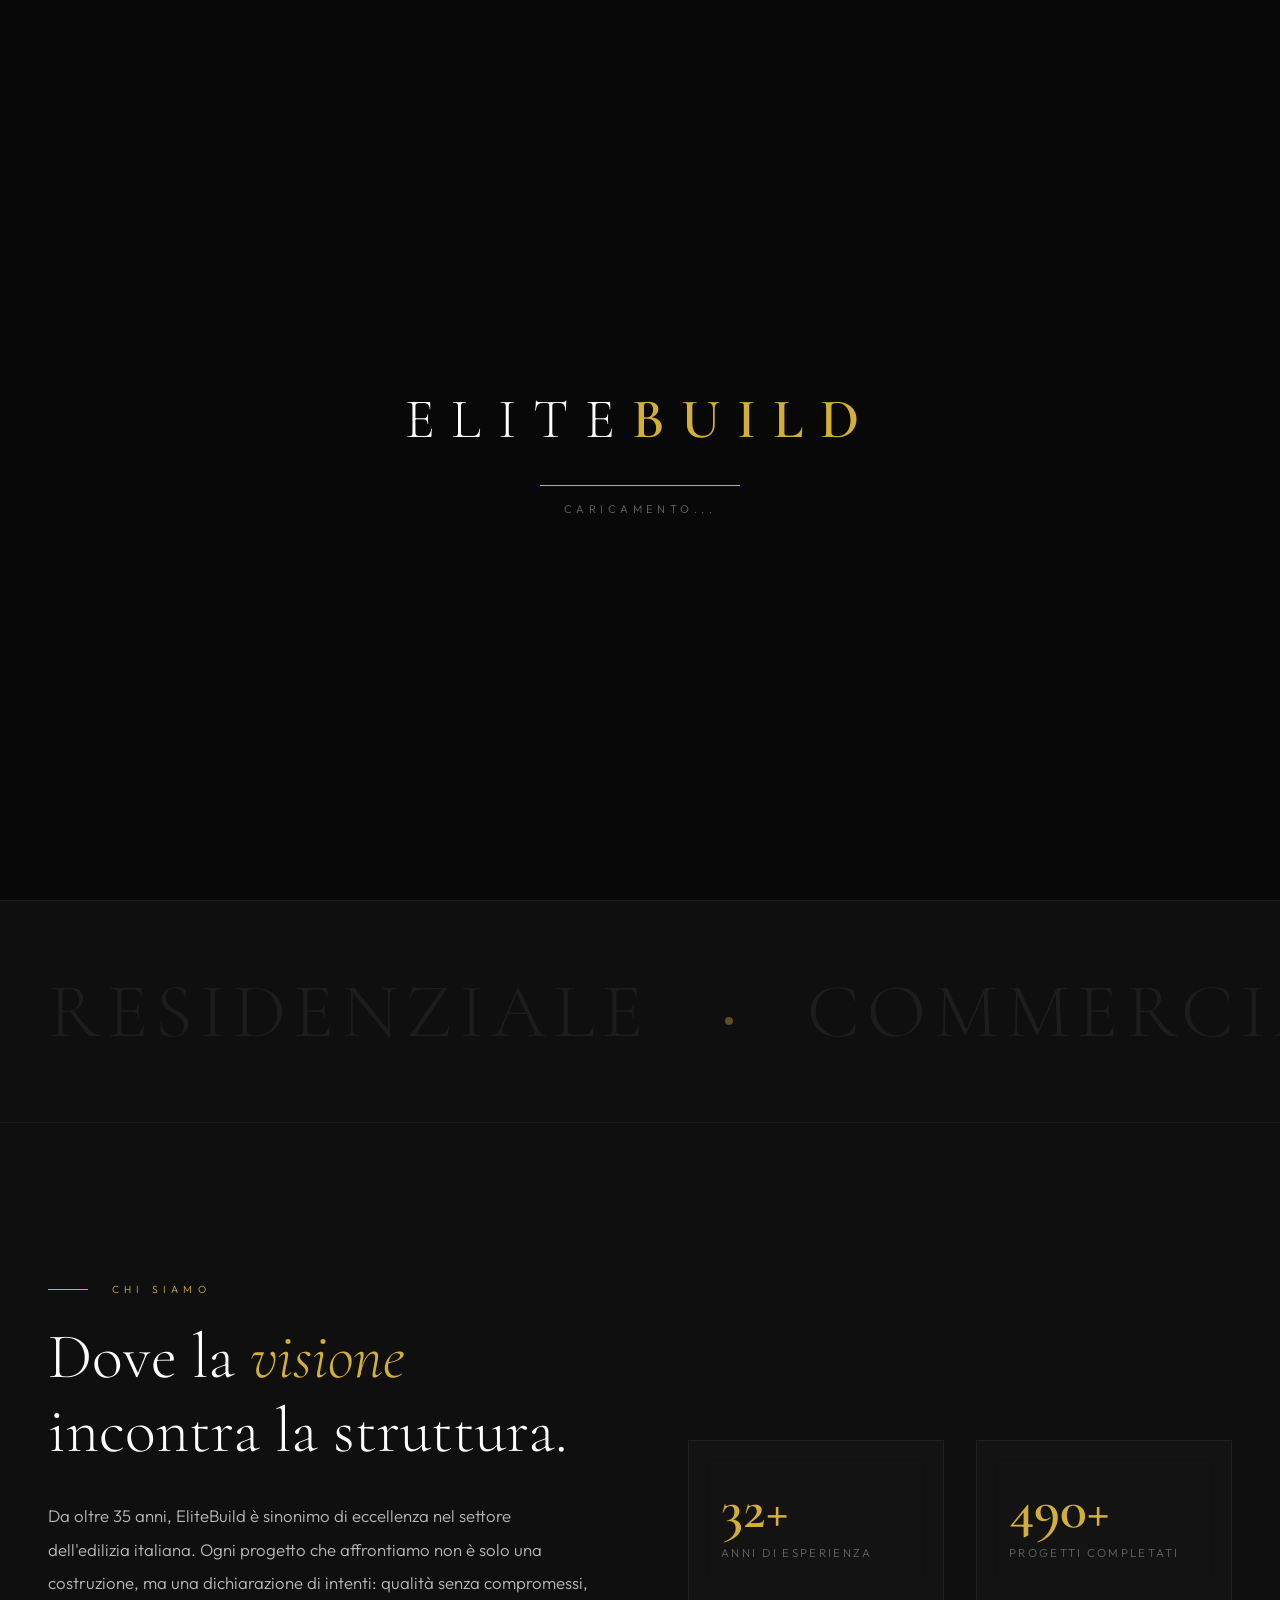
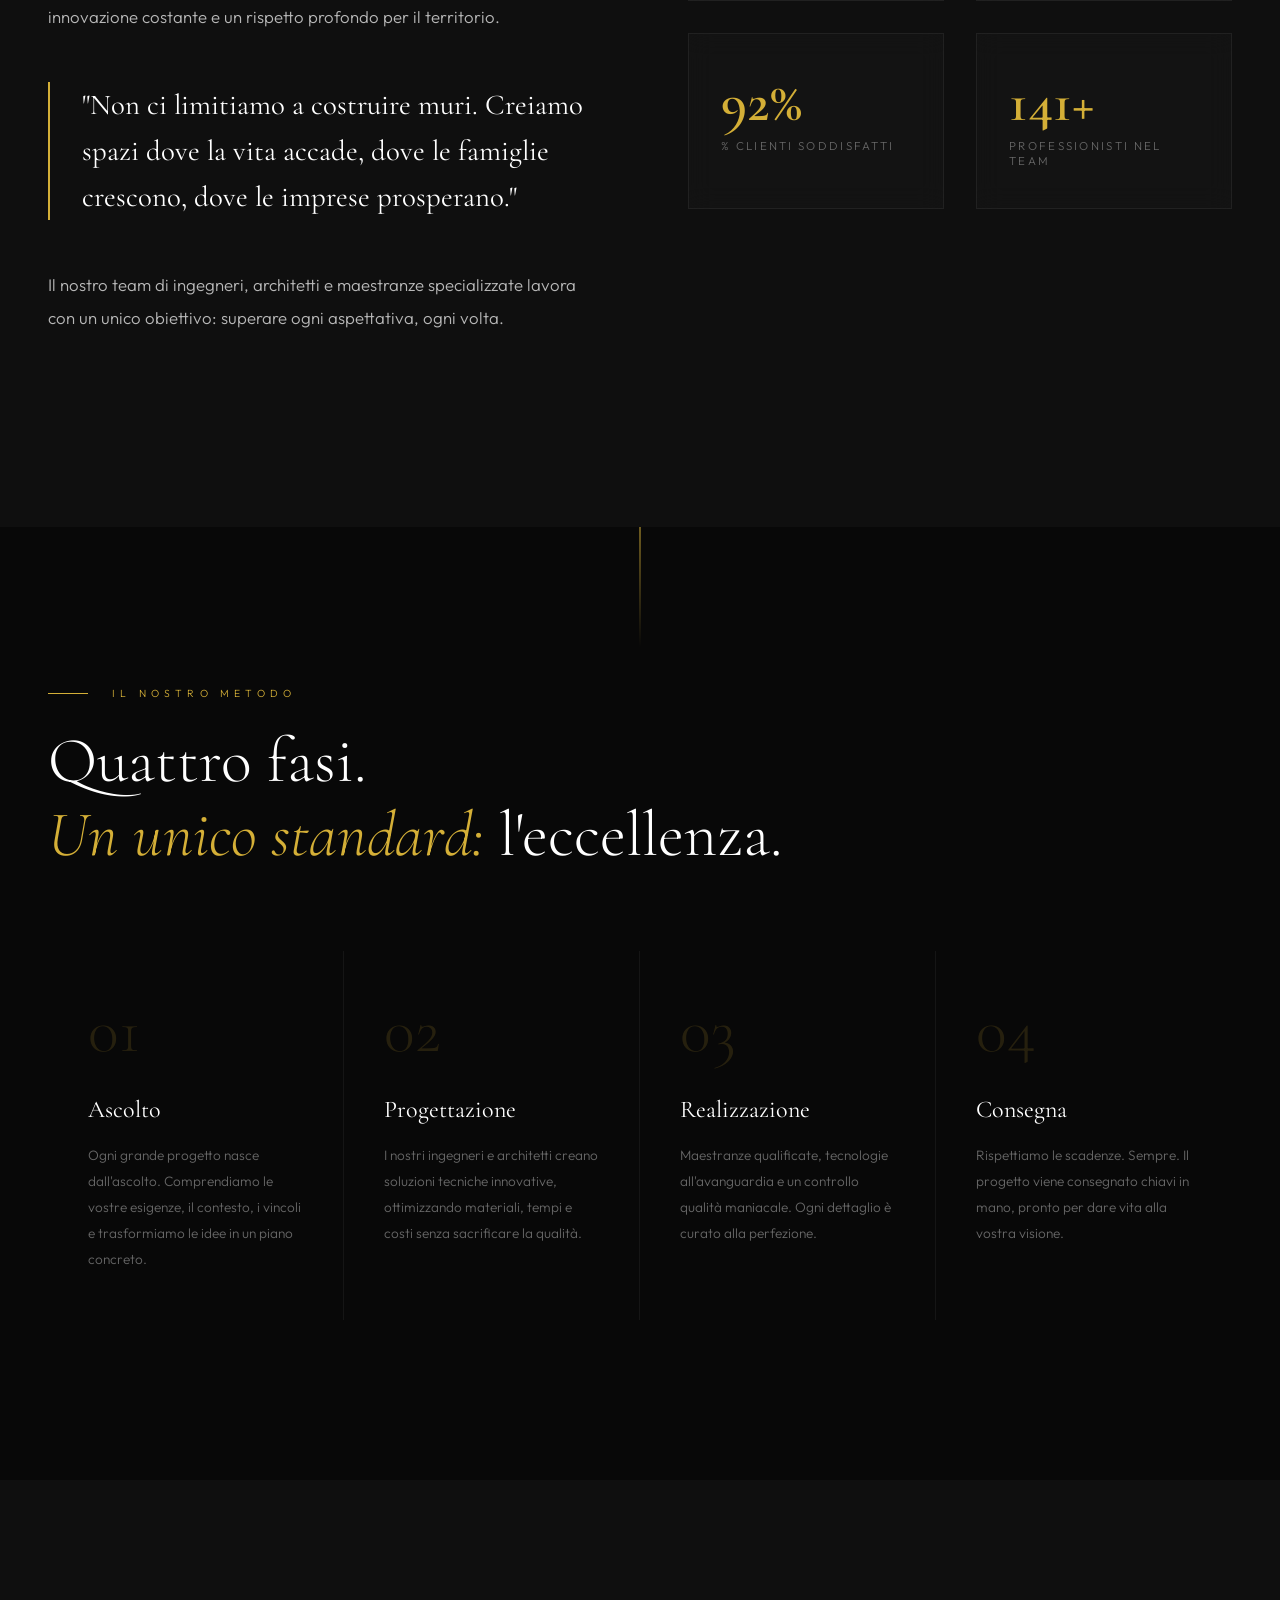
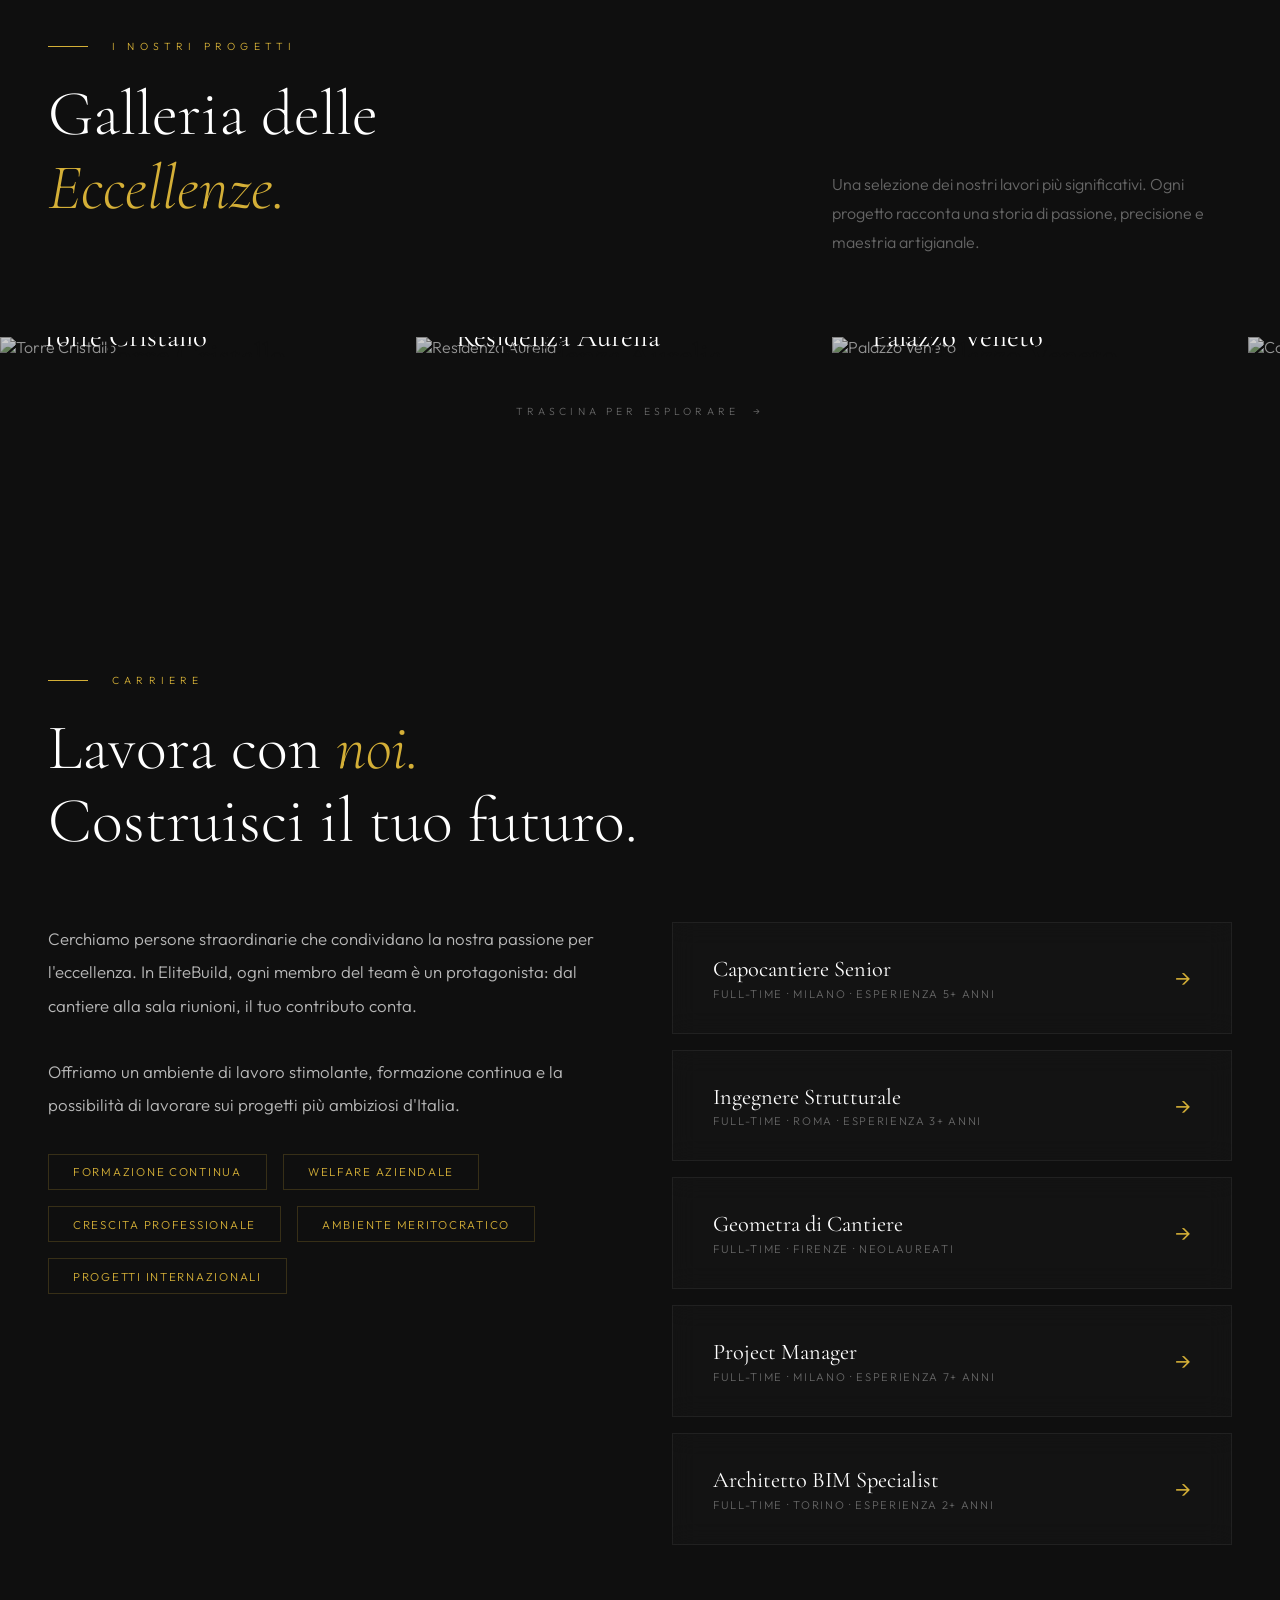
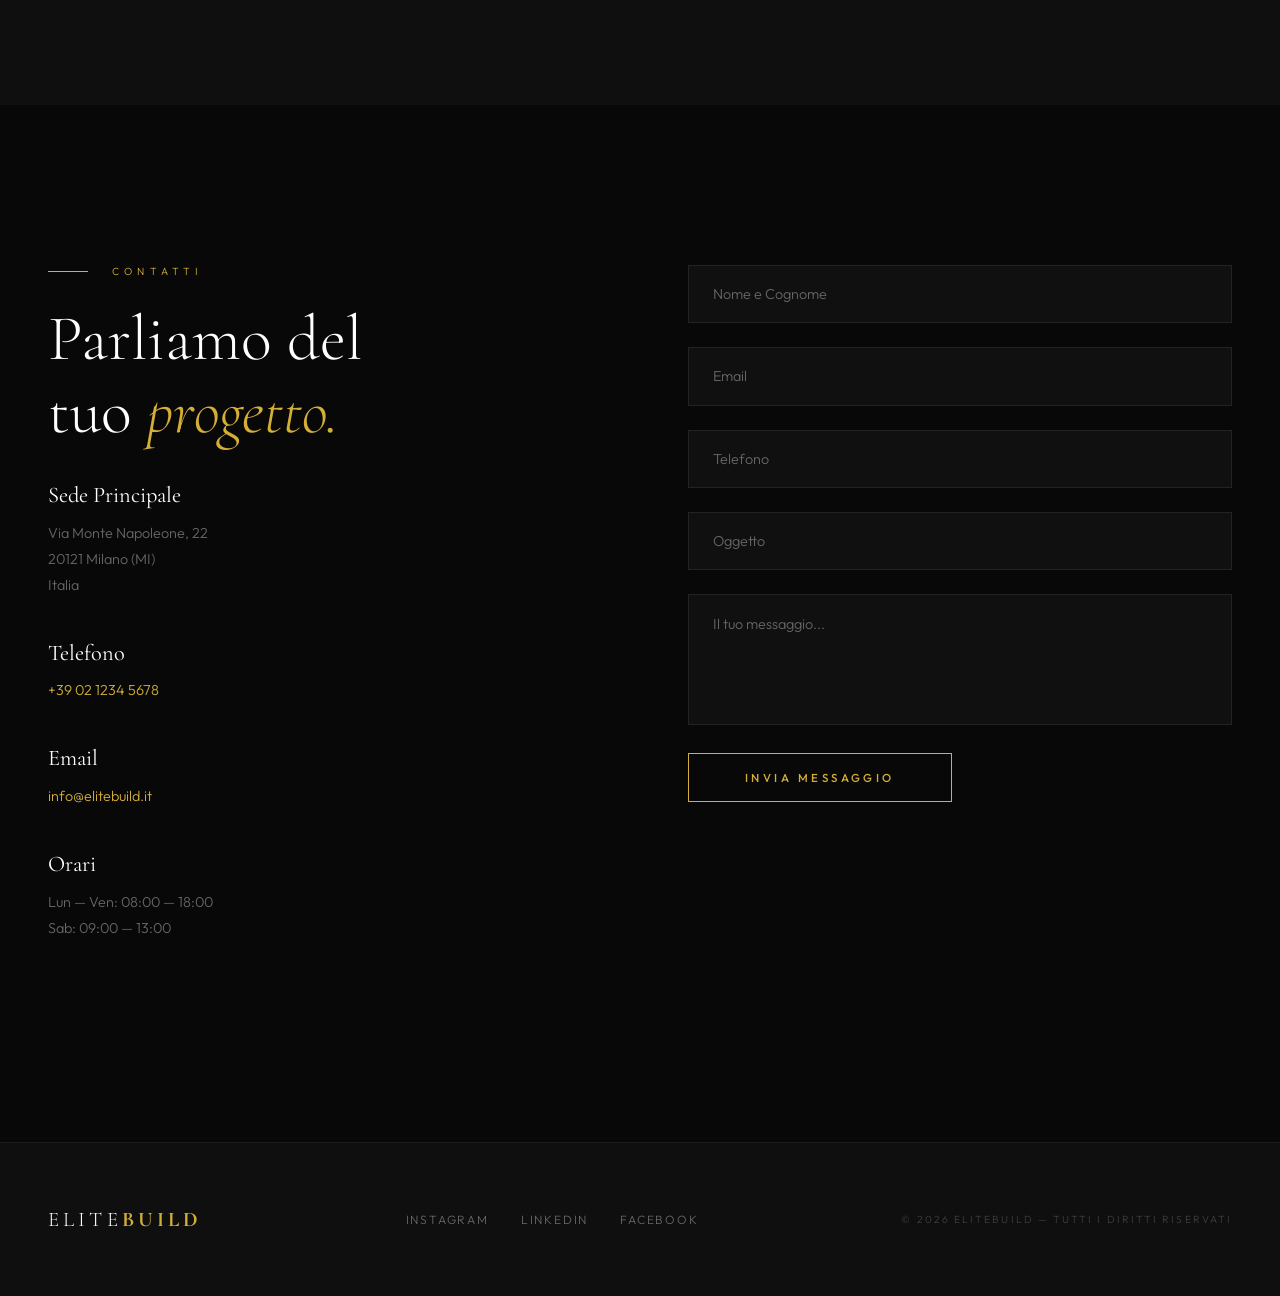
==== index.html @ 86dd82e4 "Initial commit: add index.html Co-Authored-By: Claude Opus 4.6 (1M context) <noreply@anthropic.com>" ====
<!DOCTYPE html>
<html lang="it">
<head>
    <meta charset="UTF-8">
    <meta name="viewport" content="width=device-width, initial-scale=1.0">
    <title>EliteBuild | Costruzioni d'Elite</title>
    <link href="https://fonts.googleapis.com/css2?family=Cormorant+Garamond:ital,wght@0,300;0,400;0,500;0,600;0,700;1,300;1,400;1,600&family=Outfit:wght@200;300;400;500;600;700&display=swap" rel="stylesheet">
    <style>
        *, *::before, *::after { margin: 0; padding: 0; box-sizing: border-box; }

        :root {
            --charcoal: #0F0F0F;
            --charcoal-deep: #080808;
            --gold: #D4AF37;
            --gold-light: #E8CC6E;
            --gold-dark: #A68A2A;
            --slate: #1E2323;
            --cream: #F5F0E8;
            --text: #B8B8B8;
            --text-dim: #666;
        }

        html {
            scroll-behavior: smooth;
            scrollbar-width: thin;
            scrollbar-color: var(--gold-dark) var(--charcoal-deep);
        }
        ::-webkit-scrollbar { width: 6px; }
        ::-webkit-scrollbar-track { background: var(--charcoal-deep); }
        ::-webkit-scrollbar-thumb {
            background: linear-gradient(to bottom, var(--gold-dark), var(--gold));
            border-radius: 3px;
        }
        ::-webkit-scrollbar-thumb:hover { background: var(--gold-light); }

        body {
            background: var(--charcoal);
            color: var(--text);
            font-family: 'Outfit', sans-serif;
            font-weight: 300;
            overflow-x: hidden;
            cursor: none;
        }

        /* ═══════════ CUSTOM CURSOR ═══════════ */
        .cursor-dot {
            width: 8px; height: 8px;
            background: var(--gold);
            border-radius: 50%;
            position: fixed;
            top: 0; left: 0;
            pointer-events: none;
            z-index: 99999;
            transition: transform 0.1s ease;
            mix-blend-mode: difference;
        }
        .cursor-ring {
            width: 40px; height: 40px;
            border: 1px solid var(--gold);
            border-radius: 50%;
            position: fixed;
            top: 0; left: 0;
            pointer-events: none;
            z-index: 99998;
            transition: width 0.3s, height 0.3s, border-color 0.3s, transform 0.15s ease;
            transform: translate(-50%, -50%);
        }
        .cursor-ring.hovering {
            width: 60px; height: 60px;
            border-color: var(--gold-light);
            background: rgba(212, 175, 55, 0.08);
        }

        /* ═══════════ GRAIN OVERLAY ═══════════ */
        .grain {
            position: fixed; inset: 0;
            z-index: 9998;
            pointer-events: none;
            opacity: 0.035;
            background-image: url("data:image/svg+xml,%3Csvg viewBox='0 0 256 256' xmlns='http://www.w3.org/2000/svg'%3E%3Cfilter id='noise'%3E%3CfeTurbulence type='fractalNoise' baseFrequency='0.9' numOctaves='4' stitchTiles='stitch'/%3E%3C/filter%3E%3Crect width='100%25' height='100%25' filter='url(%23noise)'/%3E%3C/svg%3E");
            background-repeat: repeat;
            background-size: 256px 256px;
        }

        /* ═══════════ LOADING SCREEN ═══════════ */
        .loader {
            position: fixed; inset: 0;
            background: var(--charcoal-deep);
            z-index: 99999;
            display: flex; align-items: center; justify-content: center;
            flex-direction: column;
            transition: opacity 0.8s ease, visibility 0.8s ease;
        }
        .loader.hidden {
            opacity: 0;
            visibility: hidden;
        }
        .loader-logo {
            font-family: 'Cormorant Garamond', serif;
            font-size: clamp(2rem, 5vw, 3.5rem);
            font-weight: 300;
            letter-spacing: 0.3em;
            text-transform: uppercase;
            color: white;
            opacity: 0;
            transform: translateY(20px);
            animation: loaderReveal 1s ease forwards 0.3s;
        }
        .loader-logo span { color: var(--gold); font-weight: 600; }
        .loader-bar {
            width: 200px; height: 1px;
            background: rgba(255,255,255,0.1);
            margin-top: 2rem;
            position: relative;
            overflow: hidden;
            opacity: 0;
            animation: loaderReveal 0.6s ease forwards 0.6s;
        }
        .loader-bar::after {
            content: '';
            position: absolute;
            left: 0; top: 0; height: 100%;
            width: 0;
            background: var(--gold);
            animation: loaderFill 2s ease forwards 0.8s;
        }
        .loader-counter {
            font-size: 0.7rem;
            letter-spacing: 0.4em;
            text-transform: uppercase;
            color: var(--text-dim);
            margin-top: 1rem;
            opacity: 0;
            animation: loaderReveal 0.6s ease forwards 0.8s;
        }

        @keyframes loaderReveal {
            to { opacity: 1; transform: translateY(0); }
        }
        @keyframes loaderFill {
            to { width: 100%; }
        }

        /* ═══════════ NAVIGATION ═══════════ */
        .nav {
            position: fixed; top: 0; left: 0; right: 0;
            z-index: 9000;
            padding: 1.5rem 3rem;
            display: flex; align-items: center; justify-content: space-between;
            transition: background 0.5s ease, padding 0.5s ease;
        }
        .nav.scrolled {
            background: rgba(15, 15, 15, 0.9);
            backdrop-filter: blur(20px);
            padding: 1rem 3rem;
            border-bottom: 1px solid rgba(212, 175, 55, 0.1);
        }
        .nav-logo {
            font-family: 'Cormorant Garamond', serif;
            font-size: 1.6rem;
            font-weight: 300;
            letter-spacing: 0.2em;
            text-transform: uppercase;
            color: white;
            text-decoration: none;
        }
        .nav-logo b { color: var(--gold); font-weight: 600; }
        .nav-links {
            display: flex; gap: 3rem;
            list-style: none;
        }
        .nav-links a {
            color: rgba(255,255,255,0.7);
            text-decoration: none;
            font-size: 0.72rem;
            letter-spacing: 0.25em;
            text-transform: uppercase;
            font-weight: 400;
            position: relative;
            transition: color 0.3s;
        }
        .nav-links a::after {
            content: '';
            position: absolute;
            bottom: -4px; left: 0;
            width: 0; height: 1px;
            background: var(--gold);
            transition: width 0.4s ease;
        }
        .nav-links a:hover { color: var(--gold); }
        .nav-links a:hover::after { width: 100%; }

        /* Hamburger */
        .hamburger {
            display: none;
            flex-direction: column;
            gap: 6px;
            background: none; border: none;
            cursor: none;
            z-index: 9999;
            padding: 8px;
        }
        .hamburger span {
            width: 28px; height: 1px;
            background: white;
            transition: all 0.4s ease;
            display: block;
        }
        .hamburger.active span:nth-child(1) {
            transform: rotate(45deg) translate(5px, 5px);
        }
        .hamburger.active span:nth-child(2) { opacity: 0; }
        .hamburger.active span:nth-child(3) {
            transform: rotate(-45deg) translate(5px, -5px);
        }

        /* Mobile menu */
        .mobile-menu {
            position: fixed; inset: 0;
            background: rgba(8, 8, 8, 0.97);
            backdrop-filter: blur(30px);
            z-index: 9500;
            display: flex; align-items: center; justify-content: center;
            flex-direction: column; gap: 2.5rem;
            opacity: 0; visibility: hidden;
            transition: all 0.5s ease;
        }
        .mobile-menu.active { opacity: 1; visibility: visible; }
        .mobile-menu a {
            font-family: 'Cormorant Garamond', serif;
            font-size: 2.5rem;
            color: white;
            text-decoration: none;
            font-weight: 300;
            letter-spacing: 0.1em;
            transition: color 0.3s;
        }
        .mobile-menu a:hover { color: var(--gold); }

        /* ═══════════ HERO ═══════════ */
        .hero {
            position: relative;
            height: 100vh; width: 100%;
            overflow: hidden;
            display: flex; align-items: center; justify-content: center;
        }
        .hero-video {
            position: absolute; inset: 0;
            width: 100%; height: 100%;
            object-fit: cover;
            filter: brightness(0.35) saturate(0.7);
        }
        .hero-overlay {
            position: absolute; inset: 0;
            background: linear-gradient(
                180deg,
                rgba(8,8,8,0.4) 0%,
                rgba(8,8,8,0.1) 40%,
                rgba(8,8,8,0.6) 80%,
                rgba(8,8,8,1) 100%
            );
        }
        .hero-content {
            position: relative; z-index: 10;
            text-align: center;
            max-width: 1100px;
            padding: 0 2rem;
        }
        .hero-tag {
            font-size: 0.7rem;
            letter-spacing: 0.6em;
            text-transform: uppercase;
            color: var(--gold);
            margin-bottom: 2rem;
            opacity: 0;
            transform: translateY(30px);
        }
        .hero-title {
            font-family: 'Cormorant Garamond', serif;
            font-size: clamp(3rem, 9vw, 8rem);
            font-weight: 300;
            line-height: 1;
            color: white;
            margin-bottom: 1.5rem;
        }
        .hero-title .word {
            display: inline-block;
            opacity: 0;
            transform: translateY(80px) rotateX(40deg);
        }
        .hero-title em {
            font-style: italic;
            font-weight: 600;
        }
        .hero-line {
            width: 0;
            height: 1px;
            background: linear-gradient(90deg, transparent, var(--gold), transparent);
            margin: 2rem auto;
        }
        .hero-sub {
            font-size: clamp(0.95rem, 1.5vw, 1.15rem);
            max-width: 600px;
            margin: 0 auto 3rem;
            line-height: 1.8;
            font-weight: 300;
            opacity: 0;
            transform: translateY(20px);
            color: rgba(255,255,255,0.7);
        }
        .hero-cta {
            display: inline-block;
            padding: 1rem 3.5rem;
            border: 1px solid var(--gold);
            color: var(--gold);
            text-decoration: none;
            font-size: 0.72rem;
            letter-spacing: 0.3em;
            text-transform: uppercase;
            font-weight: 500;
            transition: all 0.5s ease;
            opacity: 0;
            transform: translateY(20px);
            position: relative;
            overflow: hidden;
        }
        .hero-cta::before {
            content: '';
            position: absolute; inset: 0;
            background: var(--gold);
            transform: scaleX(0);
            transform-origin: right;
            transition: transform 0.5s ease;
            z-index: -1;
        }
        .hero-cta:hover { color: var(--charcoal); }
        .hero-cta:hover::before {
            transform: scaleX(1);
            transform-origin: left;
        }
        .hero-scroll {
            position: absolute;
            bottom: 3rem; left: 50%;
            transform: translateX(-50%);
            display: flex; flex-direction: column;
            align-items: center; gap: 0.8rem;
            opacity: 0;
            animation: fadeInUp 1s ease forwards 3.5s;
        }
        .hero-scroll span {
            font-size: 0.6rem;
            letter-spacing: 0.4em;
            text-transform: uppercase;
            color: var(--text-dim);
        }
        .hero-scroll-line {
            width: 1px; height: 50px;
            background: linear-gradient(to bottom, var(--gold), transparent);
            animation: scrollPulse 2s ease infinite;
        }
        @keyframes scrollPulse {
            0%, 100% { opacity: 0.3; transform: scaleY(0.5); }
            50% { opacity: 1; transform: scaleY(1); }
        }
        @keyframes fadeInUp {
            to { opacity: 1; transform: translateX(-50%) translateY(0); }
        }

        /* ═══════════ SECTION COMMONS ═══════════ */
        .section-tag {
            font-size: 0.65rem;
            letter-spacing: 0.5em;
            text-transform: uppercase;
            color: var(--gold);
            margin-bottom: 1.5rem;
            display: flex; align-items: center; gap: 1.5rem;
        }
        .section-tag::before {
            content: '';
            width: 40px; height: 1px;
            background: var(--gold);
        }
        .section-title {
            font-family: 'Cormorant Garamond', serif;
            font-size: clamp(2.5rem, 5vw, 4.5rem);
            font-weight: 300;
            color: white;
            line-height: 1.15;
            margin-bottom: 2rem;
        }
        .section-title em {
            font-style: italic;
            color: var(--gold);
        }

        .reveal { opacity: 0; transform: translateY(50px); transition: all 1s cubic-bezier(0.25, 0.46, 0.45, 0.94); }
        .reveal.visible { opacity: 1; transform: translateY(0); }
        .reveal-left { opacity: 0; transform: translateX(-60px); transition: all 1s cubic-bezier(0.25, 0.46, 0.45, 0.94); }
        .reveal-left.visible { opacity: 1; transform: translateX(0); }
        .reveal-right { opacity: 0; transform: translateX(60px); transition: all 1s cubic-bezier(0.25, 0.46, 0.45, 0.94); }
        .reveal-right.visible { opacity: 1; transform: translateX(0); }
        .reveal-scale { opacity: 0; transform: scale(0.9); transition: all 1s cubic-bezier(0.25, 0.46, 0.45, 0.94); }
        .reveal-scale.visible { opacity: 1; transform: scale(1); }

        /* ═══════════ CHI SIAMO ═══════════ */
        .chi-siamo {
            padding: 10rem 3rem;
            position: relative;
        }
        .chi-siamo-grid {
            max-width: 1400px;
            margin: 0 auto;
            display: grid;
            grid-template-columns: 1fr 1fr;
            gap: 6rem;
            align-items: center;
        }
        .chi-siamo-text p {
            font-size: 1.05rem;
            line-height: 2;
            margin-bottom: 2rem;
            color: var(--text);
        }
        .chi-siamo-text .highlight-text {
            font-family: 'Cormorant Garamond', serif;
            font-size: 1.8rem;
            color: white;
            font-weight: 400;
            line-height: 1.6;
            border-left: 2px solid var(--gold);
            padding-left: 2rem;
            margin: 3rem 0;
        }
        .stats-grid {
            display: grid;
            grid-template-columns: 1fr 1fr;
            gap: 2rem;
        }
        .stat-card {
            background: rgba(255, 255, 255, 0.02);
            backdrop-filter: blur(12px);
            border: 1px solid rgba(255, 255, 255, 0.06);
            padding: 2.5rem 2rem;
            transition: all 0.6s ease;
            position: relative;
            overflow: hidden;
        }
        .stat-card::before {
            content: '';
            position: absolute;
            top: 0; left: 0;
            width: 100%; height: 2px;
            background: linear-gradient(90deg, var(--gold), transparent);
            transform: scaleX(0);
            transform-origin: left;
            transition: transform 0.6s ease;
        }
        .stat-card:hover::before { transform: scaleX(1); }
        .stat-card:hover {
            border-color: rgba(212, 175, 55, 0.2);
            background: rgba(255, 255, 255, 0.04);
            transform: translateY(-4px);
        }
        .stat-number {
            font-family: 'Cormorant Garamond', serif;
            font-size: 3.5rem;
            font-weight: 600;
            color: var(--gold);
            line-height: 1;
            margin-bottom: 0.5rem;
        }
        .stat-label {
            font-size: 0.72rem;
            letter-spacing: 0.2em;
            text-transform: uppercase;
            color: var(--text-dim);
        }

        /* ═══════════ MARQUEE ═══════════ */
        .marquee-section {
            padding: 4rem 0;
            overflow: hidden;
            border-top: 1px solid rgba(255,255,255,0.05);
            border-bottom: 1px solid rgba(255,255,255,0.05);
        }
        .marquee-track {
            display: flex;
            animation: marquee 30s linear infinite;
            width: max-content;
        }
        .marquee-item {
            font-family: 'Cormorant Garamond', serif;
            font-size: clamp(3rem, 6vw, 5rem);
            font-weight: 300;
            color: rgba(255,255,255,0.06);
            white-space: nowrap;
            padding: 0 3rem;
            text-transform: uppercase;
            letter-spacing: 0.1em;
        }
        .marquee-item .dot {
            display: inline-block;
            width: 8px; height: 8px;
            background: var(--gold);
            border-radius: 50%;
            margin: 0 3rem;
            vertical-align: middle;
            opacity: 0.4;
        }
        @keyframes marquee {
            0% { transform: translateX(0); }
            100% { transform: translateX(-50%); }
        }

        /* ═══════════ GALLERIA ═══════════ */
        .galleria {
            padding: 10rem 0 6rem;
            position: relative;
        }
        .galleria-header {
            max-width: 1400px;
            margin: 0 auto;
            padding: 0 3rem;
            margin-bottom: 5rem;
            display: flex;
            justify-content: space-between;
            align-items: flex-end;
        }
        .galleria-header p {
            max-width: 400px;
            line-height: 1.8;
            color: var(--text-dim);
        }
        .gallery-horizontal {
            display: flex;
            gap: 2rem;
            padding: 0 3rem;
            overflow-x: auto;
            scroll-snap-type: x mandatory;
            scrollbar-width: none;
            cursor: grab;
            -webkit-overflow-scrolling: touch;
        }
        .gallery-horizontal::-webkit-scrollbar { display: none; }
        .gallery-horizontal.dragging { cursor: grabbing; }
        .gallery-item {
            flex-shrink: 0;
            width: clamp(350px, 30vw, 500px);
            scroll-snap-align: start;
            position: relative;
            overflow: hidden;
            group: true;
        }
        .gallery-item-img {
            width: 100%;
            height: 550px;
            object-fit: cover;
            filter: grayscale(60%) brightness(0.8);
            transition: all 0.8s cubic-bezier(0.25, 0.46, 0.45, 0.94);
        }
        .gallery-item:hover .gallery-item-img {
            filter: grayscale(0%) brightness(1);
            transform: scale(1.05);
        }
        .gallery-item-overlay {
            position: absolute; inset: 0;
            background: linear-gradient(to top, rgba(8,8,8,0.9) 0%, transparent 50%);
            display: flex; flex-direction: column;
            justify-content: flex-end;
            padding: 2.5rem;
            transition: all 0.5s ease;
        }
        .gallery-item-category {
            font-size: 0.6rem;
            letter-spacing: 0.4em;
            text-transform: uppercase;
            color: var(--gold);
            margin-bottom: 0.8rem;
        }
        .gallery-item-title {
            font-family: 'Cormorant Garamond', serif;
            font-size: 1.8rem;
            color: white;
            font-weight: 400;
            margin-bottom: 0.5rem;
        }
        .gallery-item-location {
            font-size: 0.75rem;
            color: var(--text-dim);
            letter-spacing: 0.1em;
        }
        .gallery-item-reveal {
            position: absolute; inset: 0;
            background: var(--gold);
            transform: translateY(100%);
            transition: transform 0.6s cubic-bezier(0.76, 0, 0.24, 1);
            display: flex; align-items: center; justify-content: center;
        }
        .gallery-item:hover .gallery-item-reveal {
            transform: translateY(0);
        }
        .gallery-item-reveal-inner {
            text-align: center;
            color: var(--charcoal);
        }
        .gallery-item-reveal-inner h3 {
            font-family: 'Cormorant Garamond', serif;
            font-size: 2rem;
            font-weight: 600;
            margin-bottom: 0.5rem;
        }
        .gallery-item-reveal-inner p {
            font-size: 0.8rem;
            letter-spacing: 0.15em;
            text-transform: uppercase;
        }
        .gallery-drag-hint {
            text-align: center;
            margin-top: 3rem;
            font-size: 0.65rem;
            letter-spacing: 0.4em;
            text-transform: uppercase;
            color: var(--text-dim);
        }
        .gallery-drag-hint .arrow {
            display: inline-block;
            animation: slideArrow 1.5s ease infinite;
            margin-left: 0.5rem;
        }
        @keyframes slideArrow {
            0%, 100% { transform: translateX(0); opacity: 0.4; }
            50% { transform: translateX(8px); opacity: 1; }
        }

        /* ═══════════ PROCESS / METODO ═══════════ */
        .metodo {
            padding: 10rem 3rem;
            background: var(--charcoal-deep);
            position: relative;
        }
        .metodo::before {
            content: '';
            position: absolute;
            top: 0; left: 50%;
            transform: translateX(-50%);
            width: 1px; height: 120px;
            background: linear-gradient(to bottom, var(--gold), transparent);
        }
        .metodo-inner {
            max-width: 1400px;
            margin: 0 auto;
        }
        .metodo-steps {
            display: grid;
            grid-template-columns: repeat(4, 1fr);
            gap: 0;
            margin-top: 5rem;
            position: relative;
        }
        .metodo-step {
            padding: 3rem 2.5rem;
            border-right: 1px solid rgba(255,255,255,0.05);
            position: relative;
            transition: background 0.5s ease;
        }
        .metodo-step:last-child { border-right: none; }
        .metodo-step:hover { background: rgba(212, 175, 55, 0.03); }
        .metodo-step-num {
            font-family: 'Cormorant Garamond', serif;
            font-size: 4rem;
            font-weight: 300;
            color: rgba(212, 175, 55, 0.15);
            line-height: 1;
            margin-bottom: 2rem;
        }
        .metodo-step h3 {
            font-family: 'Cormorant Garamond', serif;
            font-size: 1.5rem;
            color: white;
            font-weight: 400;
            margin-bottom: 1.2rem;
        }
        .metodo-step p {
            font-size: 0.85rem;
            line-height: 1.9;
            color: var(--text-dim);
        }

        /* ═══════════ LAVORA CON NOI ═══════════ */
        .lavora {
            padding: 10rem 3rem;
            position: relative;
        }
        .lavora-inner {
            max-width: 1200px;
            margin: 0 auto;
        }
        .lavora-grid {
            display: grid;
            grid-template-columns: 1fr 1fr;
            gap: 4rem;
            margin-top: 4rem;
            align-items: start;
        }
        .lavora-text p {
            font-size: 1.05rem;
            line-height: 2;
            margin-bottom: 2rem;
            color: var(--text);
        }
        .lavora-perks {
            display: flex; flex-wrap: wrap; gap: 1rem;
            margin-top: 2rem;
        }
        .perk {
            padding: 0.6rem 1.5rem;
            border: 1px solid rgba(212, 175, 55, 0.2);
            font-size: 0.72rem;
            letter-spacing: 0.15em;
            text-transform: uppercase;
            color: var(--gold);
            transition: all 0.3s ease;
        }
        .perk:hover {
            background: rgba(212, 175, 55, 0.1);
        }
        .job-list { display: flex; flex-direction: column; gap: 1rem; }
        .job-card {
            background: rgba(255, 255, 255, 0.02);
            backdrop-filter: blur(12px);
            border: 1px solid rgba(255, 255, 255, 0.06);
            padding: 2rem 2.5rem;
            display: flex; justify-content: space-between; align-items: center;
            transition: all 0.5s ease;
            cursor: pointer;
            text-decoration: none;
            color: inherit;
        }
        .job-card:hover {
            border-color: rgba(212, 175, 55, 0.3);
            background: rgba(255, 255, 255, 0.04);
            transform: translateX(8px);
        }
        .job-title {
            font-family: 'Cormorant Garamond', serif;
            font-size: 1.4rem;
            color: white;
            font-weight: 400;
            margin-bottom: 0.3rem;
        }
        .job-meta {
            font-size: 0.7rem;
            letter-spacing: 0.15em;
            text-transform: uppercase;
            color: var(--text-dim);
        }
        .job-arrow {
            font-size: 1.5rem;
            color: var(--gold);
            transition: transform 0.3s ease;
        }
        .job-card:hover .job-arrow { transform: translateX(6px); }

        /* ═══════════ CONTATTI ═══════════ */
        .contatti {
            padding: 10rem 3rem;
            background: var(--charcoal-deep);
            position: relative;
        }
        .contatti-inner {
            max-width: 1200px;
            margin: 0 auto;
            display: grid;
            grid-template-columns: 1fr 1fr;
            gap: 6rem;
            align-items: start;
        }
        .contatti-info h3 {
            font-family: 'Cormorant Garamond', serif;
            font-size: 1.4rem;
            color: white;
            margin-bottom: 0.8rem;
            font-weight: 400;
        }
        .contatti-info p {
            color: var(--text-dim);
            font-size: 0.9rem;
            line-height: 1.8;
            margin-bottom: 2.5rem;
        }
        .contatti-info a {
            color: var(--gold);
            text-decoration: none;
            transition: opacity 0.3s;
        }
        .contatti-info a:hover { opacity: 0.7; }
        .contact-form { display: flex; flex-direction: column; gap: 1.5rem; }
        .form-group { position: relative; }
        .form-group input,
        .form-group textarea {
            width: 100%;
            padding: 1.2rem 1.5rem;
            background: rgba(255, 255, 255, 0.03);
            border: 1px solid rgba(255, 255, 255, 0.08);
            color: white;
            font-family: 'Outfit', sans-serif;
            font-size: 0.9rem;
            font-weight: 300;
            outline: none;
            transition: border-color 0.4s ease;
            resize: none;
        }
        .form-group input:focus,
        .form-group textarea:focus {
            border-color: var(--gold);
        }
        .form-group input::placeholder,
        .form-group textarea::placeholder {
            color: var(--text-dim);
            font-weight: 300;
        }
        .form-submit {
            align-self: flex-start;
            padding: 1rem 3.5rem;
            background: transparent;
            border: 1px solid var(--gold);
            color: var(--gold);
            font-family: 'Outfit', sans-serif;
            font-size: 0.72rem;
            letter-spacing: 0.3em;
            text-transform: uppercase;
            font-weight: 500;
            cursor: none;
            transition: all 0.5s ease;
            position: relative;
            overflow: hidden;
        }
        .form-submit::before {
            content: '';
            position: absolute; inset: 0;
            background: var(--gold);
            transform: scaleX(0);
            transform-origin: right;
            transition: transform 0.5s ease;
            z-index: -1;
        }
        .form-submit:hover { color: var(--charcoal); }
        .form-submit:hover::before {
            transform: scaleX(1);
            transform-origin: left;
        }

        /* ═══════════ FOOTER ═══════════ */
        .footer {
            padding: 4rem 3rem;
            border-top: 1px solid rgba(255,255,255,0.05);
        }
        .footer-inner {
            max-width: 1400px;
            margin: 0 auto;
            display: flex;
            justify-content: space-between;
            align-items: center;
        }
        .footer-logo {
            font-family: 'Cormorant Garamond', serif;
            font-size: 1.3rem;
            font-weight: 300;
            letter-spacing: 0.2em;
            text-transform: uppercase;
            color: white;
        }
        .footer-logo b { color: var(--gold); }
        .footer-links {
            display: flex; gap: 2rem;
        }
        .footer-links a {
            color: var(--text-dim);
            text-decoration: none;
            font-size: 0.75rem;
            letter-spacing: 0.15em;
            text-transform: uppercase;
            transition: color 0.3s;
        }
        .footer-links a:hover { color: var(--gold); }
        .footer-copy {
            font-size: 0.65rem;
            color: rgba(255,255,255,0.2);
            letter-spacing: 0.2em;
            text-transform: uppercase;
        }

        /* ═══════════ RESPONSIVE ═══════════ */
        @media (max-width: 1024px) {
            .metodo-steps { grid-template-columns: 1fr 1fr; }
            .metodo-step { border-bottom: 1px solid rgba(255,255,255,0.05); }
        }
        @media (max-width: 768px) {
            body { cursor: auto; }
            .cursor-dot, .cursor-ring { display: none; }

            .nav { padding: 1.2rem 1.5rem; }
            .nav-links { display: none; }
            .hamburger { display: flex; }

            .hero-content { padding: 0 1.2rem; }
            .hero-title { font-size: clamp(2.5rem, 12vw, 4rem); }

            .chi-siamo { padding: 6rem 1.5rem; }
            .chi-siamo-grid { grid-template-columns: 1fr; gap: 3rem; }
            .stats-grid { grid-template-columns: 1fr 1fr; gap: 1rem; }
            .stat-number { font-size: 2.5rem; }

            .galleria { padding: 6rem 0 3rem; }
            .galleria-header { flex-direction: column; gap: 1.5rem; padding: 0 1.5rem; align-items: flex-start; }
            .gallery-item { width: 85vw; }
            .gallery-item-img { height: 400px; }
            .gallery-item-reveal { display: none; }

            .metodo { padding: 6rem 1.5rem; }
            .metodo-steps { grid-template-columns: 1fr; }
            .metodo-step { border-right: none; }

            .lavora { padding: 6rem 1.5rem; }
            .lavora-grid { grid-template-columns: 1fr; gap: 2rem; }

            .contatti { padding: 6rem 1.5rem; }
            .contatti-inner { grid-template-columns: 1fr; gap: 3rem; }

            .footer-inner { flex-direction: column; gap: 1.5rem; text-align: center; }
        }
        @media (max-width: 480px) {
            .stats-grid { grid-template-columns: 1fr; }
        }
    </style>
</head>
<body>

<!-- GRAIN OVERLAY -->
<div class="grain"></div>

<!-- CUSTOM CURSOR -->
<div class="cursor-dot"></div>
<div class="cursor-ring"></div>

<!-- LOADING SCREEN -->
<div class="loader" id="loader">
    <div class="loader-logo">Elite<span>Build</span></div>
    <div class="loader-bar"></div>
    <div class="loader-counter" id="loaderCounter">Caricamento...</div>
</div>

<!-- NAVIGATION -->
<nav class="nav" id="nav">
    <a href="#home" class="nav-logo">Elite<b>Build</b></a>
    <ul class="nav-links">
        <li><a href="#home">Home</a></li>
        <li><a href="#chi-siamo">Chi Siamo</a></li>
        <li><a href="#galleria">Galleria</a></li>
        <li><a href="#lavora">Lavora con Noi</a></li>
        <li><a href="#contatti">Contatti</a></li>
    </ul>
    <button class="hamburger" id="hamburger" aria-label="Menu">
        <span></span><span></span><span></span>
    </button>
</nav>

<!-- MOBILE MENU -->
<div class="mobile-menu" id="mobileMenu">
    <a href="#home">Home</a>
    <a href="#chi-siamo">Chi Siamo</a>
    <a href="#galleria">Galleria</a>
    <a href="#lavora">Lavora con Noi</a>
    <a href="#contatti">Contatti</a>
</div>

<!-- ═══════════ HERO ═══════════ -->
<section class="hero" id="home">
    <video class="hero-video" autoplay muted loop playsinline poster="https://images.unsplash.com/photo-1541888946425-d81bb19240f5?auto=format&fit=crop&w=1920&q=80">
        <source src="https://videos.pexels.com/video-files/4491628/4491628-uhd_2560_1440_25fps.mp4" type="video/mp4">
    </video>
    <div class="hero-overlay"></div>
    <div class="hero-content">
        <div class="hero-tag">Eccellenza nell'Edilizia dal 1987</div>
        <h1 class="hero-title">
            <span class="word">Costruiamo</span>
            <span class="word">il</span>
            <br>
            <span class="word"><em>Futuro.</em></span>
        </h1>
        <div class="hero-line"></div>
        <p class="hero-sub">
            Non costruiamo semplicemente edifici. Diamo forma a visioni,
            trasformiamo il cemento in opere d'arte e progettiamo strutture
            che sfidano il tempo.
        </p>
        <a href="#chi-siamo" class="hero-cta">Scopri chi siamo</a>
    </div>
    <div class="hero-scroll">
        <span>Scorri</span>
        <div class="hero-scroll-line"></div>
    </div>
</section>

<!-- ═══════════ MARQUEE ═══════════ -->
<div class="marquee-section">
    <div class="marquee-track">
        <div class="marquee-item">Residenziale <span class="dot"></span> Commerciale <span class="dot"></span> Restauro <span class="dot"></span> Infrastrutture <span class="dot"></span> Luxury <span class="dot"></span> Sostenibilità</div>
        <div class="marquee-item">Residenziale <span class="dot"></span> Commerciale <span class="dot"></span> Restauro <span class="dot"></span> Infrastrutture <span class="dot"></span> Luxury <span class="dot"></span> Sostenibilità</div>
    </div>
</div>

<!-- ═══════════ CHI SIAMO ═══════════ -->
<section class="chi-siamo" id="chi-siamo">
    <div class="chi-siamo-grid">
        <div class="chi-siamo-text">
            <div class="section-tag reveal">Chi Siamo</div>
            <h2 class="section-title reveal" style="transition-delay:0.1s">
                Dove la <em>visione</em><br>incontra la struttura.
            </h2>
            <p class="reveal" style="transition-delay:0.2s">
                Da oltre 35 anni, EliteBuild è sinonimo di eccellenza nel settore
                dell'edilizia italiana. Ogni progetto che affrontiamo non è solo una
                costruzione, ma una dichiarazione di intenti: qualità senza compromessi,
                innovazione costante e un rispetto profondo per il territorio.
            </p>
            <div class="highlight-text reveal" style="transition-delay:0.3s">
                "Non ci limitiamo a costruire muri. Creiamo spazi dove la vita
                accade, dove le famiglie crescono, dove le imprese prosperano."
            </div>
            <p class="reveal" style="transition-delay:0.4s">
                Il nostro team di ingegneri, architetti e maestranze specializzate
                lavora con un unico obiettivo: superare ogni aspettativa, ogni volta.
            </p>
        </div>
        <div class="stats-grid">
            <div class="stat-card reveal" style="transition-delay:0.15s">
                <div class="stat-number" data-target="35">0</div>
                <div class="stat-label">Anni di Esperienza</div>
            </div>
            <div class="stat-card reveal" style="transition-delay:0.25s">
                <div class="stat-number" data-target="520">0</div>
                <div class="stat-label">Progetti Completati</div>
            </div>
            <div class="stat-card reveal" style="transition-delay:0.35s">
                <div class="stat-number" data-target="98">0</div>
                <div class="stat-label">% Clienti Soddisfatti</div>
            </div>
            <div class="stat-card reveal" style="transition-delay:0.45s">
                <div class="stat-number" data-target="150">0</div>
                <div class="stat-label">Professionisti nel Team</div>
            </div>
        </div>
    </div>
</section>

<!-- ═══════════ METODO ═══════════ -->
<section class="metodo">
    <div class="metodo-inner">
        <div class="section-tag reveal">Il Nostro Metodo</div>
        <h2 class="section-title reveal" style="transition-delay:0.1s">
            Quattro fasi.<br><em>Un unico standard:</em> l'eccellenza.
        </h2>
        <div class="metodo-steps">
            <div class="metodo-step reveal" style="transition-delay:0.1s">
                <div class="metodo-step-num">01</div>
                <h3>Ascolto</h3>
                <p>Ogni grande progetto nasce dall'ascolto. Comprendiamo le vostre esigenze,
                il contesto, i vincoli e trasformiamo le idee in un piano concreto.</p>
            </div>
            <div class="metodo-step reveal" style="transition-delay:0.2s">
                <div class="metodo-step-num">02</div>
                <h3>Progettazione</h3>
                <p>I nostri ingegneri e architetti creano soluzioni tecniche innovative,
                ottimizzando materiali, tempi e costi senza sacrificare la qualità.</p>
            </div>
            <div class="metodo-step reveal" style="transition-delay:0.3s">
                <div class="metodo-step-num">03</div>
                <h3>Realizzazione</h3>
                <p>Maestranze qualificate, tecnologie all'avanguardia e un controllo
                qualità maniacale. Ogni dettaglio è curato alla perfezione.</p>
            </div>
            <div class="metodo-step reveal" style="transition-delay:0.4s">
                <div class="metodo-step-num">04</div>
                <h3>Consegna</h3>
                <p>Rispettiamo le scadenze. Sempre. Il progetto viene consegnato
                chiavi in mano, pronto per dare vita alla vostra visione.</p>
            </div>
        </div>
    </div>
</section>

<!-- ═══════════ GALLERIA ═══════════ -->
<section class="galleria" id="galleria">
    <div class="galleria-header">
        <div>
            <div class="section-tag reveal">I Nostri Progetti</div>
            <h2 class="section-title reveal" style="transition-delay:0.1s">
                Galleria delle<br><em>Eccellenze.</em>
            </h2>
        </div>
        <p class="reveal" style="transition-delay:0.2s">
            Una selezione dei nostri lavori più significativi.
            Ogni progetto racconta una storia di passione, precisione
            e maestria artigianale.
        </p>
    </div>

    <div class="gallery-horizontal" id="galleryScroll">
        <div class="gallery-item">
            <img class="gallery-item-img" src="https://images.unsplash.com/photo-1486406146926-c627a92ad1ab?auto=format&fit=crop&w=800&q=80" alt="Torre Cristallo" loading="lazy">
            <div class="gallery-item-overlay">
                <div class="gallery-item-category">Commerciale</div>
                <div class="gallery-item-title">Torre Cristallo</div>
                <div class="gallery-item-location">Milano, Lombardia</div>
            </div>
            <div class="gallery-item-reveal">
                <div class="gallery-item-reveal-inner">
                    <h3>Torre Cristallo</h3>
                    <p>45 piani &middot; 2024</p>
                </div>
            </div>
        </div>
        <div class="gallery-item">
            <img class="gallery-item-img" src="https://images.unsplash.com/photo-1600585154340-be6161a81c10?auto=format&fit=crop&w=800&q=80" alt="Residenza Aurelia" loading="lazy">
            <div class="gallery-item-overlay">
                <div class="gallery-item-category">Residenziale Luxury</div>
                <div class="gallery-item-title">Residenza Aurelia</div>
                <div class="gallery-item-location">Roma, Lazio</div>
            </div>
            <div class="gallery-item-reveal">
                <div class="gallery-item-reveal-inner">
                    <h3>Residenza Aurelia</h3>
                    <p>Villa esclusiva &middot; 2023</p>
                </div>
            </div>
        </div>
        <div class="gallery-item">
            <img class="gallery-item-img" src="https://images.unsplash.com/photo-1600607687939-ce8a6c25118c?auto=format&fit=crop&w=800&q=80" alt="Palazzo Veneto" loading="lazy">
            <div class="gallery-item-overlay">
                <div class="gallery-item-category">Restauro</div>
                <div class="gallery-item-title">Palazzo Veneto</div>
                <div class="gallery-item-location">Venezia, Veneto</div>
            </div>
            <div class="gallery-item-reveal">
                <div class="gallery-item-reveal-inner">
                    <h3>Palazzo Veneto</h3>
                    <p>Restauro storico &middot; 2024</p>
                </div>
            </div>
        </div>
        <div class="gallery-item">
            <img class="gallery-item-img" src="https://images.unsplash.com/photo-1600566753190-17f0baa2a6c3?auto=format&fit=crop&w=800&q=80" alt="Complesso Eterna" loading="lazy">
            <div class="gallery-item-overlay">
                <div class="gallery-item-category">Infrastrutture</div>
                <div class="gallery-item-title">Complesso Eterna</div>
                <div class="gallery-item-location">Torino, Piemonte</div>
            </div>
            <div class="gallery-item-reveal">
                <div class="gallery-item-reveal-inner">
                    <h3>Complesso Eterna</h3>
                    <p>Centro polifunzionale &middot; 2025</p>
                </div>
            </div>
        </div>
        <div class="gallery-item">
            <img class="gallery-item-img" src="https://images.unsplash.com/photo-1600573472591-ee6981cf81f0?auto=format&fit=crop&w=800&q=80" alt="Villa Meridiana" loading="lazy">
            <div class="gallery-item-overlay">
                <div class="gallery-item-category">Residenziale</div>
                <div class="gallery-item-title">Villa Meridiana</div>
                <div class="gallery-item-location">Firenze, Toscana</div>
            </div>
            <div class="gallery-item-reveal">
                <div class="gallery-item-reveal-inner">
                    <h3>Villa Meridiana</h3>
                    <p>Complesso residenziale &middot; 2025</p>
                </div>
            </div>
        </div>
        <div class="gallery-item">
            <img class="gallery-item-img" src="https://images.unsplash.com/photo-1512917774080-9991f1c4c750?auto=format&fit=crop&w=800&q=80" alt="Borgo Sole" loading="lazy">
            <div class="gallery-item-overlay">
                <div class="gallery-item-category">Luxury</div>
                <div class="gallery-item-title">Borgo Sole</div>
                <div class="gallery-item-location">Costa Smeralda, Sardegna</div>
            </div>
            <div class="gallery-item-reveal">
                <div class="gallery-item-reveal-inner">
                    <h3>Borgo Sole</h3>
                    <p>Resort esclusivo &middot; 2026</p>
                </div>
            </div>
        </div>
    </div>
    <div class="gallery-drag-hint">Trascina per esplorare <span class="arrow">→</span></div>
</section>

<!-- ═══════════ LAVORA CON NOI ═══════════ -->
<section class="lavora" id="lavora">
    <div class="lavora-inner">
        <div class="section-tag reveal">Carriere</div>
        <h2 class="section-title reveal" style="transition-delay:0.1s">
            Lavora con <em>noi.</em><br>Costruisci il tuo futuro.
        </h2>
        <div class="lavora-grid">
            <div class="lavora-text">
                <p class="reveal" style="transition-delay:0.2s">
                    Cerchiamo persone straordinarie che condividano la nostra passione
                    per l'eccellenza. In EliteBuild, ogni membro del team è un
                    protagonista: dal cantiere alla sala riunioni, il tuo contributo
                    conta.
                </p>
                <p class="reveal" style="transition-delay:0.3s">
                    Offriamo un ambiente di lavoro stimolante, formazione continua
                    e la possibilità di lavorare sui progetti più ambiziosi d'Italia.
                </p>
                <div class="lavora-perks reveal" style="transition-delay:0.4s">
                    <span class="perk">Formazione Continua</span>
                    <span class="perk">Welfare Aziendale</span>
                    <span class="perk">Crescita Professionale</span>
                    <span class="perk">Ambiente Meritocratico</span>
                    <span class="perk">Progetti Internazionali</span>
                </div>
            </div>
            <div class="job-list">
                <a href="#contatti" class="job-card reveal" style="transition-delay:0.15s">
                    <div>
                        <div class="job-title">Capocantiere Senior</div>
                        <div class="job-meta">Full-time &middot; Milano &middot; Esperienza 5+ anni</div>
                    </div>
                    <div class="job-arrow">→</div>
                </a>
                <a href="#contatti" class="job-card reveal" style="transition-delay:0.25s">
                    <div>
                        <div class="job-title">Ingegnere Strutturale</div>
                        <div class="job-meta">Full-time &middot; Roma &middot; Esperienza 3+ anni</div>
                    </div>
                    <div class="job-arrow">→</div>
                </a>
                <a href="#contatti" class="job-card reveal" style="transition-delay:0.35s">
                    <div>
                        <div class="job-title">Geometra di Cantiere</div>
                        <div class="job-meta">Full-time &middot; Firenze &middot; Neolaureati</div>
                    </div>
                    <div class="job-arrow">→</div>
                </a>
                <a href="#contatti" class="job-card reveal" style="transition-delay:0.45s">
                    <div>
                        <div class="job-title">Project Manager</div>
                        <div class="job-meta">Full-time &middot; Milano &middot; Esperienza 7+ anni</div>
                    </div>
                    <div class="job-arrow">→</div>
                </a>
                <a href="#contatti" class="job-card reveal" style="transition-delay:0.55s">
                    <div>
                        <div class="job-title">Architetto BIM Specialist</div>
                        <div class="job-meta">Full-time &middot; Torino &middot; Esperienza 2+ anni</div>
                    </div>
                    <div class="job-arrow">→</div>
                </a>
            </div>
        </div>
    </div>
</section>

<!-- ═══════════ CONTATTI ═══════════ -->
<section class="contatti" id="contatti">
    <div class="contatti-inner">
        <div>
            <div class="section-tag reveal">Contatti</div>
            <h2 class="section-title reveal" style="transition-delay:0.1s">
                Parliamo del<br>tuo <em>progetto.</em>
            </h2>
            <div class="contatti-info reveal" style="transition-delay:0.2s">
                <h3>Sede Principale</h3>
                <p>Via Monte Napoleone, 22<br>20121 Milano (MI)<br>Italia</p>

                <h3>Telefono</h3>
                <p><a href="tel:+390212345678">+39 02 1234 5678</a></p>

                <h3>Email</h3>
                <p><a href="mailto:info@elitebuild.it">info@elitebuild.it</a></p>

                <h3>Orari</h3>
                <p>Lun — Ven: 08:00 — 18:00<br>Sab: 09:00 — 13:00</p>
            </div>
        </div>
        <div>
            <form class="contact-form" onsubmit="event.preventDefault();">
                <div class="form-group reveal" style="transition-delay:0.1s">
                    <input type="text" placeholder="Nome e Cognome" required>
                </div>
                <div class="form-group reveal" style="transition-delay:0.15s">
                    <input type="email" placeholder="Email" required>
                </div>
                <div class="form-group reveal" style="transition-delay:0.2s">
                    <input type="tel" placeholder="Telefono">
                </div>
                <div class="form-group reveal" style="transition-delay:0.25s">
                    <input type="text" placeholder="Oggetto">
                </div>
                <div class="form-group reveal" style="transition-delay:0.3s">
                    <textarea rows="5" placeholder="Il tuo messaggio..."></textarea>
                </div>
                <button type="submit" class="form-submit reveal" style="transition-delay:0.35s">
                    Invia Messaggio
                </button>
            </form>
        </div>
    </div>
</section>

<!-- ═══════════ FOOTER ═══════════ -->
<footer class="footer">
    <div class="footer-inner">
        <div class="footer-logo">Elite<b>Build</b></div>
        <div class="footer-links">
            <a href="https://instagram.com" target="_blank" rel="noopener">Instagram</a>
            <a href="https://linkedin.com" target="_blank" rel="noopener">LinkedIn</a>
            <a href="https://facebook.com" target="_blank" rel="noopener">Facebook</a>
        </div>
        <div class="footer-copy">&copy; 2026 EliteBuild — Tutti i diritti riservati</div>
    </div>
</footer>

<script>
/* ═══════════ LOADER ═══════════ */
window.addEventListener('load', () => {
    setTimeout(() => {
        document.getElementById('loader').classList.add('hidden');
        animateHero();
    }, 2800);
});

/* ═══════════ CUSTOM CURSOR ═══════════ */
const dot = document.querySelector('.cursor-dot');
const ring = document.querySelector('.cursor-ring');
let mouseX = 0, mouseY = 0;
let ringX = 0, ringY = 0;

document.addEventListener('mousemove', e => {
    mouseX = e.clientX;
    mouseY = e.clientY;
    dot.style.left = mouseX + 'px';
    dot.style.top = mouseY + 'px';
    dot.style.transform = 'translate(-50%, -50%)';
});

function animateRing() {
    ringX += (mouseX - ringX) * 0.12;
    ringY += (mouseY - ringY) * 0.12;
    ring.style.left = ringX + 'px';
    ring.style.top = ringY + 'px';
    requestAnimationFrame(animateRing);
}
animateRing();

document.querySelectorAll('a, button, .job-card, .gallery-item, .perk').forEach(el => {
    el.addEventListener('mouseenter', () => ring.classList.add('hovering'));
    el.addEventListener('mouseleave', () => ring.classList.remove('hovering'));
});

/* ═══════════ HERO ANIMATION ═══════════ */
function animateHero() {
    const words = document.querySelectorAll('.hero-title .word');
    words.forEach((word, i) => {
        setTimeout(() => {
            word.style.transition = 'all 1s cubic-bezier(0.25, 0.46, 0.45, 0.94)';
            word.style.opacity = '1';
            word.style.transform = 'translateY(0) rotateX(0)';
        }, i * 200);
    });

    setTimeout(() => {
        const line = document.querySelector('.hero-line');
        line.style.transition = 'width 1.5s ease';
        line.style.width = '120px';
    }, 800);

    const tag = document.querySelector('.hero-tag');
    setTimeout(() => {
        tag.style.transition = 'all 1s ease';
        tag.style.opacity = '1';
        tag.style.transform = 'translateY(0)';
    }, 300);

    const sub = document.querySelector('.hero-sub');
    setTimeout(() => {
        sub.style.transition = 'all 1s ease';
        sub.style.opacity = '1';
        sub.style.transform = 'translateY(0)';
    }, 1200);

    const cta = document.querySelector('.hero-cta');
    setTimeout(() => {
        cta.style.transition = 'all 1s ease';
        cta.style.opacity = '1';
        cta.style.transform = 'translateY(0)';
    }, 1500);
}

/* ═══════════ SCROLL REVEAL ═══════════ */
const revealEls = document.querySelectorAll('.reveal, .reveal-left, .reveal-right, .reveal-scale');
const revealObserver = new IntersectionObserver((entries) => {
    entries.forEach(entry => {
        if (entry.isIntersecting) {
            entry.target.classList.add('visible');
            revealObserver.unobserve(entry.target);
        }
    });
}, { threshold: 0.15, rootMargin: '0px 0px -50px 0px' });

revealEls.forEach(el => revealObserver.observe(el));

/* ═══════════ COUNTER ANIMATION ═══════════ */
const counters = document.querySelectorAll('.stat-number[data-target]');
let countersAnimated = false;
const counterObserver = new IntersectionObserver((entries) => {
    entries.forEach(entry => {
        if (entry.isIntersecting && !countersAnimated) {
            countersAnimated = true;
            counters.forEach(counter => {
                const target = +counter.dataset.target;
                const duration = 2000;
                const start = performance.now();
                const suffix = counter.closest('.stat-card').querySelector('.stat-label').textContent.includes('%') ? '%' : '+';

                function updateCounter(now) {
                    const elapsed = now - start;
                    const progress = Math.min(elapsed / duration, 1);
                    const eased = 1 - Math.pow(1 - progress, 3);
                    counter.textContent = Math.floor(eased * target) + suffix;
                    if (progress < 1) requestAnimationFrame(updateCounter);
                }
                requestAnimationFrame(updateCounter);
            });
        }
    });
}, { threshold: 0.3 });

counters.forEach(c => counterObserver.observe(c));

/* ═══════════ NAV SCROLL ═══════════ */
window.addEventListener('scroll', () => {
    const nav = document.getElementById('nav');
    nav.classList.toggle('scrolled', window.scrollY > 80);
});

/* ═══════════ HAMBURGER ═══════════ */
const hamburger = document.getElementById('hamburger');
const mobileMenu = document.getElementById('mobileMenu');
hamburger.addEventListener('click', () => {
    hamburger.classList.toggle('active');
    mobileMenu.classList.toggle('active');
    document.body.style.overflow = mobileMenu.classList.contains('active') ? 'hidden' : '';
});
mobileMenu.querySelectorAll('a').forEach(a => {
    a.addEventListener('click', () => {
        hamburger.classList.remove('active');
        mobileMenu.classList.remove('active');
        document.body.style.overflow = '';
    });
});

/* ═══════════ GALLERY DRAG SCROLL ═══════════ */
const gallery = document.getElementById('galleryScroll');
let isDragging = false, startX, scrollLeft;
gallery.addEventListener('mousedown', e => {
    isDragging = true;
    gallery.classList.add('dragging');
    startX = e.pageX - gallery.offsetLeft;
    scrollLeft = gallery.scrollLeft;
});
gallery.addEventListener('mouseleave', () => { isDragging = false; gallery.classList.remove('dragging'); });
gallery.addEventListener('mouseup', () => { isDragging = false; gallery.classList.remove('dragging'); });
gallery.addEventListener('mousemove', e => {
    if (!isDragging) return;
    e.preventDefault();
    const x = e.pageX - gallery.offsetLeft;
    gallery.scrollLeft = scrollLeft - (x - startX) * 1.5;
});

/* ═══════════ SMOOTH SCROLL ═══════════ */
document.querySelectorAll('a[href^="#"]').forEach(anchor => {
    anchor.addEventListener('click', function(e) {
        e.preventDefault();
        const target = document.querySelector(this.getAttribute('href'));
        if (target) {
            target.scrollIntoView({ behavior: 'smooth', block: 'start' });
        }
    });
});

/* ═══════════ PARALLAX HERO ═══════════ */
window.addEventListener('scroll', () => {
    const hero = document.querySelector('.hero-video');
    const scrolled = window.scrollY;
    if (scrolled < window.innerHeight) {
        hero.style.transform = `scale(${1 + scrolled * 0.0003}) translateY(${scrolled * 0.3}px)`;
    }
});
</script>

</body>
</html>
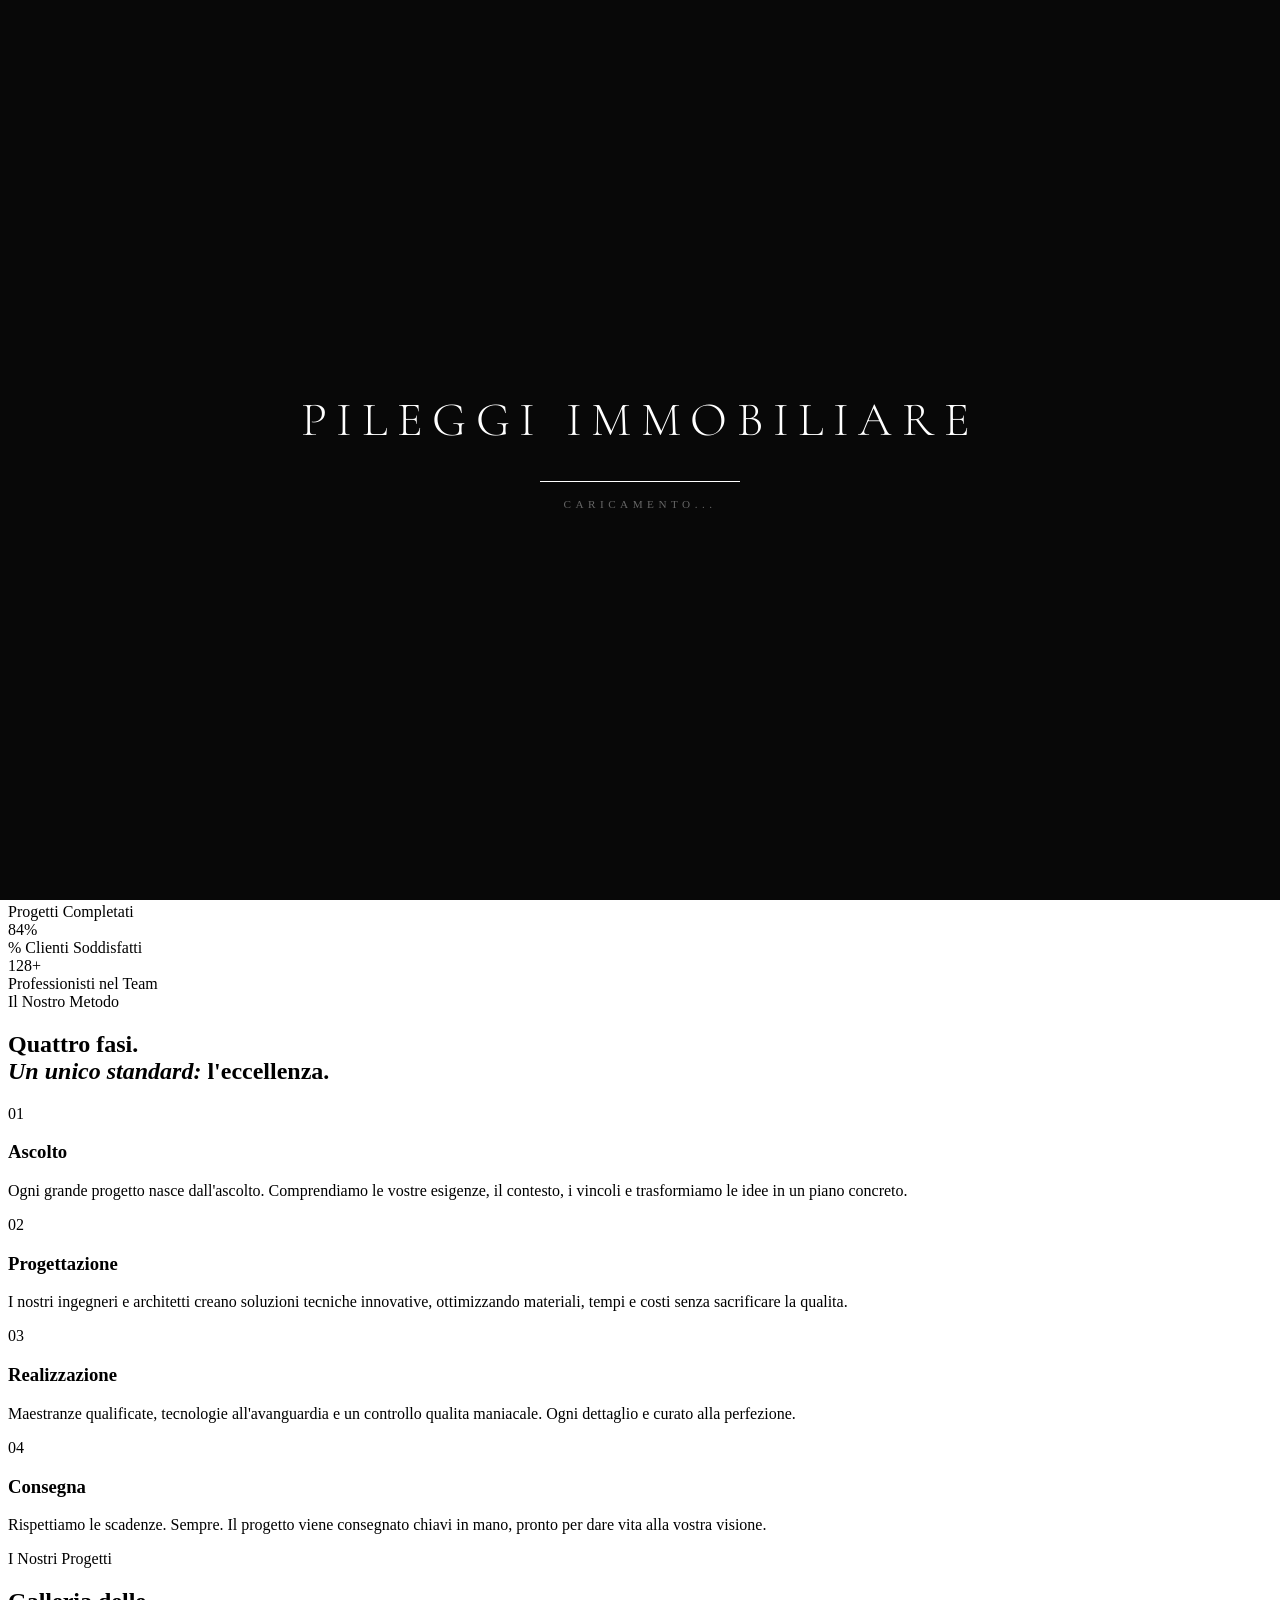
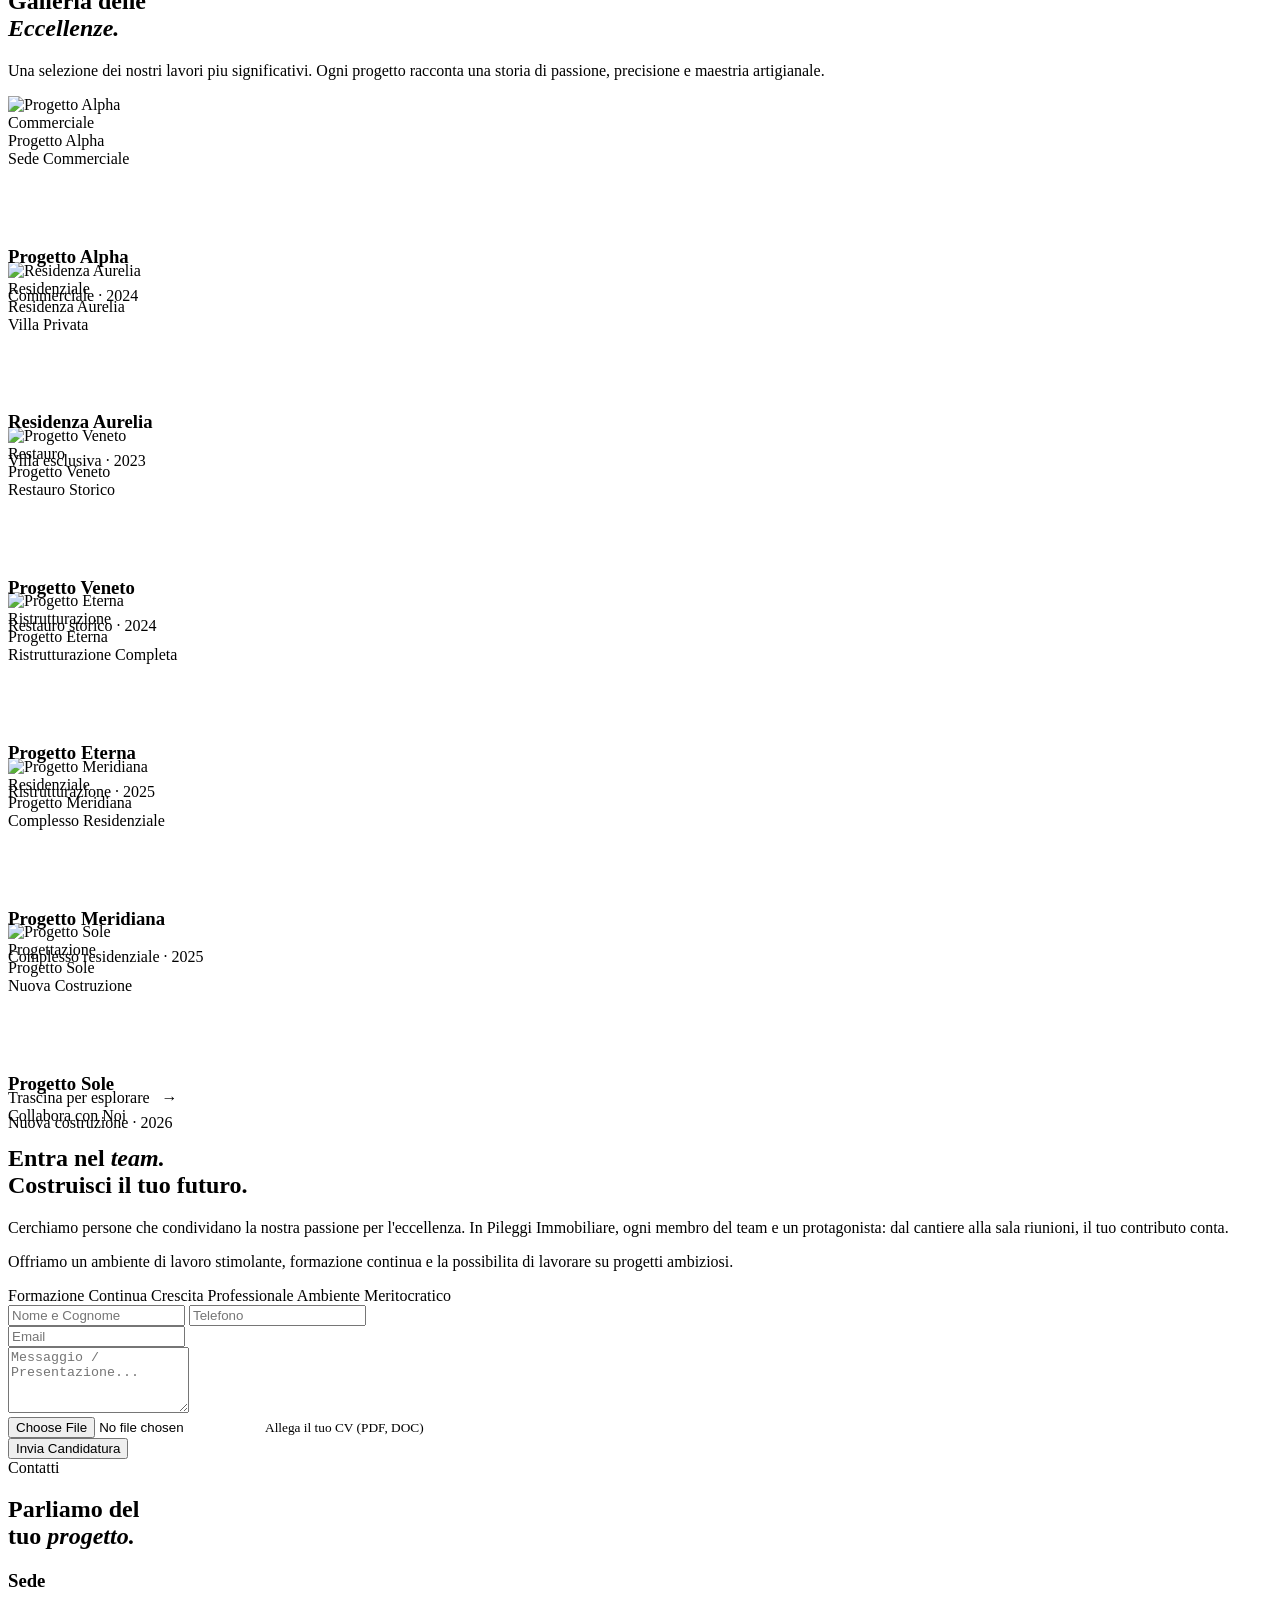
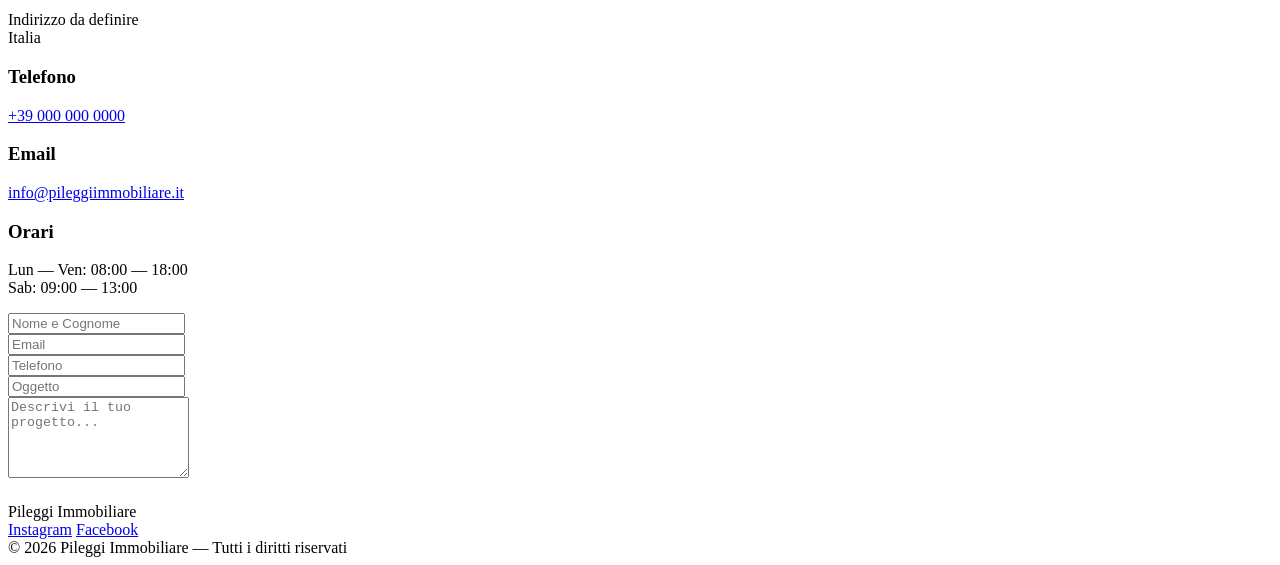
==== commit 12042e14: "Rebranding completo a Pileggi Immobiliare con Tailwind CSS - Migrato da monolite HTML a struttura mo" ====
--- a/index.html
+++ b/index.html
@@ -3,938 +3,31 @@
 <head>
     <meta charset="UTF-8">
     <meta name="viewport" content="width=device-width, initial-scale=1.0">
-    <title>EliteBuild | Costruzioni d'Elite</title>
+    <title>Pileggi Immobiliare | Progettazione ed Opere Edili</title>
+    <meta name="description" content="Pileggi Immobiliare - Progettazione ed Opere Edili. Costruzioni, ristrutturazioni e progettazione di eccellenza.">
     <link href="https://fonts.googleapis.com/css2?family=Cormorant+Garamond:ital,wght@0,300;0,400;0,500;0,600;0,700;1,300;1,400;1,600&family=Outfit:wght@200;300;400;500;600;700&display=swap" rel="stylesheet">
-    <style>
-        *, *::before, *::after { margin: 0; padding: 0; box-sizing: border-box; }
-
-        :root {
-            --charcoal: #0F0F0F;
-            --charcoal-deep: #080808;
-            --gold: #D4AF37;
-            --gold-light: #E8CC6E;
-            --gold-dark: #A68A2A;
-            --slate: #1E2323;
-            --cream: #F5F0E8;
-            --text: #B8B8B8;
-            --text-dim: #666;
+    <script src="https://cdn.tailwindcss.com"></script>
+    <script>
+        tailwind.config = {
+            theme: {
+                extend: {
+                    colors: {
+                        charcoal: '#0F0F0F',
+                        'charcoal-deep': '#080808',
+                        accent: '#FFFFFF',
+                        dim: '#666666',
+                    },
+                    fontFamily: {
+                        heading: ['"Cormorant Garamond"', 'serif'],
+                        body: ['"Outfit"', 'sans-serif'],
+                    },
+                }
+            }
         }
-
-        html {
-            scroll-behavior: smooth;
-            scrollbar-width: thin;
-            scrollbar-color: var(--gold-dark) var(--charcoal-deep);
-        }
-        ::-webkit-scrollbar { width: 6px; }
-        ::-webkit-scrollbar-track { background: var(--charcoal-deep); }
-        ::-webkit-scrollbar-thumb {
-            background: linear-gradient(to bottom, var(--gold-dark), var(--gold));
-            border-radius: 3px;
-        }
-        ::-webkit-scrollbar-thumb:hover { background: var(--gold-light); }
-
-        body {
-            background: var(--charcoal);
-            color: var(--text);
-            font-family: 'Outfit', sans-serif;
-            font-weight: 300;
-            overflow-x: hidden;
-            cursor: none;
-        }
-
-        /* ═══════════ CUSTOM CURSOR ═══════════ */
-        .cursor-dot {
-            width: 8px; height: 8px;
-            background: var(--gold);
-            border-radius: 50%;
-            position: fixed;
-            top: 0; left: 0;
-            pointer-events: none;
-            z-index: 99999;
-            transition: transform 0.1s ease;
-            mix-blend-mode: difference;
-        }
-        .cursor-ring {
-            width: 40px; height: 40px;
-            border: 1px solid var(--gold);
-            border-radius: 50%;
-            position: fixed;
-            top: 0; left: 0;
-            pointer-events: none;
-            z-index: 99998;
-            transition: width 0.3s, height 0.3s, border-color 0.3s, transform 0.15s ease;
-            transform: translate(-50%, -50%);
-        }
-        .cursor-ring.hovering {
-            width: 60px; height: 60px;
-            border-color: var(--gold-light);
-            background: rgba(212, 175, 55, 0.08);
-        }
-
-        /* ═══════════ GRAIN OVERLAY ═══════════ */
-        .grain {
-            position: fixed; inset: 0;
-            z-index: 9998;
-            pointer-events: none;
-            opacity: 0.035;
-            background-image: url("data:image/svg+xml,%3Csvg viewBox='0 0 256 256' xmlns='http://www.w3.org/2000/svg'%3E%3Cfilter id='noise'%3E%3CfeTurbulence type='fractalNoise' baseFrequency='0.9' numOctaves='4' stitchTiles='stitch'/%3E%3C/filter%3E%3Crect width='100%25' height='100%25' filter='url(%23noise)'/%3E%3C/svg%3E");
-            background-repeat: repeat;
-            background-size: 256px 256px;
-        }
-
-        /* ═══════════ LOADING SCREEN ═══════════ */
-        .loader {
-            position: fixed; inset: 0;
-            background: var(--charcoal-deep);
-            z-index: 99999;
-            display: flex; align-items: center; justify-content: center;
-            flex-direction: column;
-            transition: opacity 0.8s ease, visibility 0.8s ease;
-        }
-        .loader.hidden {
-            opacity: 0;
-            visibility: hidden;
-        }
-        .loader-logo {
-            font-family: 'Cormorant Garamond', serif;
-            font-size: clamp(2rem, 5vw, 3.5rem);
-            font-weight: 300;
-            letter-spacing: 0.3em;
-            text-transform: uppercase;
-            color: white;
-            opacity: 0;
-            transform: translateY(20px);
-            animation: loaderReveal 1s ease forwards 0.3s;
-        }
-        .loader-logo span { color: var(--gold); font-weight: 600; }
-        .loader-bar {
-            width: 200px; height: 1px;
-            background: rgba(255,255,255,0.1);
-            margin-top: 2rem;
-            position: relative;
-            overflow: hidden;
-            opacity: 0;
-            animation: loaderReveal 0.6s ease forwards 0.6s;
-        }
-        .loader-bar::after {
-            content: '';
-            position: absolute;
-            left: 0; top: 0; height: 100%;
-            width: 0;
-            background: var(--gold);
-            animation: loaderFill 2s ease forwards 0.8s;
-        }
-        .loader-counter {
-            font-size: 0.7rem;
-            letter-spacing: 0.4em;
-            text-transform: uppercase;
-            color: var(--text-dim);
-            margin-top: 1rem;
-            opacity: 0;
-            animation: loaderReveal 0.6s ease forwards 0.8s;
-        }
-
-        @keyframes loaderReveal {
-            to { opacity: 1; transform: translateY(0); }
-        }
-        @keyframes loaderFill {
-            to { width: 100%; }
-        }
-
-        /* ═══════════ NAVIGATION ═══════════ */
-        .nav {
-            position: fixed; top: 0; left: 0; right: 0;
-            z-index: 9000;
-            padding: 1.5rem 3rem;
-            display: flex; align-items: center; justify-content: space-between;
-            transition: background 0.5s ease, padding 0.5s ease;
-        }
-        .nav.scrolled {
-            background: rgba(15, 15, 15, 0.9);
-            backdrop-filter: blur(20px);
-            padding: 1rem 3rem;
-            border-bottom: 1px solid rgba(212, 175, 55, 0.1);
-        }
-        .nav-logo {
-            font-family: 'Cormorant Garamond', serif;
-            font-size: 1.6rem;
-            font-weight: 300;
-            letter-spacing: 0.2em;
-            text-transform: uppercase;
-            color: white;
-            text-decoration: none;
-        }
-        .nav-logo b { color: var(--gold); font-weight: 600; }
-        .nav-links {
-            display: flex; gap: 3rem;
-            list-style: none;
-        }
-        .nav-links a {
-            color: rgba(255,255,255,0.7);
-            text-decoration: none;
-            font-size: 0.72rem;
-            letter-spacing: 0.25em;
-            text-transform: uppercase;
-            font-weight: 400;
-            position: relative;
-            transition: color 0.3s;
-        }
-        .nav-links a::after {
-            content: '';
-            position: absolute;
-            bottom: -4px; left: 0;
-            width: 0; height: 1px;
-            background: var(--gold);
-            transition: width 0.4s ease;
-        }
-        .nav-links a:hover { color: var(--gold); }
-        .nav-links a:hover::after { width: 100%; }
-
-        /* Hamburger */
-        .hamburger {
-            display: none;
-            flex-direction: column;
-            gap: 6px;
-            background: none; border: none;
-            cursor: none;
-            z-index: 9999;
-            padding: 8px;
-        }
-        .hamburger span {
-            width: 28px; height: 1px;
-            background: white;
-            transition: all 0.4s ease;
-            display: block;
-        }
-        .hamburger.active span:nth-child(1) {
-            transform: rotate(45deg) translate(5px, 5px);
-        }
-        .hamburger.active span:nth-child(2) { opacity: 0; }
-        .hamburger.active span:nth-child(3) {
-            transform: rotate(-45deg) translate(5px, -5px);
-        }
-
-        /* Mobile menu */
-        .mobile-menu {
-            position: fixed; inset: 0;
-            background: rgba(8, 8, 8, 0.97);
-            backdrop-filter: blur(30px);
-            z-index: 9500;
-            display: flex; align-items: center; justify-content: center;
-            flex-direction: column; gap: 2.5rem;
-            opacity: 0; visibility: hidden;
-            transition: all 0.5s ease;
-        }
-        .mobile-menu.active { opacity: 1; visibility: visible; }
-        .mobile-menu a {
-            font-family: 'Cormorant Garamond', serif;
-            font-size: 2.5rem;
-            color: white;
-            text-decoration: none;
-            font-weight: 300;
-            letter-spacing: 0.1em;
-            transition: color 0.3s;
-        }
-        .mobile-menu a:hover { color: var(--gold); }
-
-        /* ═══════════ HERO ═══════════ */
-        .hero {
-            position: relative;
-            height: 100vh; width: 100%;
-            overflow: hidden;
-            display: flex; align-items: center; justify-content: center;
-        }
-        .hero-video {
-            position: absolute; inset: 0;
-            width: 100%; height: 100%;
-            object-fit: cover;
-            filter: brightness(0.35) saturate(0.7);
-        }
-        .hero-overlay {
-            position: absolute; inset: 0;
-            background: linear-gradient(
-                180deg,
-                rgba(8,8,8,0.4) 0%,
-                rgba(8,8,8,0.1) 40%,
-                rgba(8,8,8,0.6) 80%,
-                rgba(8,8,8,1) 100%
-            );
-        }
-        .hero-content {
-            position: relative; z-index: 10;
-            text-align: center;
-            max-width: 1100px;
-            padding: 0 2rem;
-        }
-        .hero-tag {
-            font-size: 0.7rem;
-            letter-spacing: 0.6em;
-            text-transform: uppercase;
-            color: var(--gold);
-            margin-bottom: 2rem;
-            opacity: 0;
-            transform: translateY(30px);
-        }
-        .hero-title {
-            font-family: 'Cormorant Garamond', serif;
-            font-size: clamp(3rem, 9vw, 8rem);
-            font-weight: 300;
-            line-height: 1;
-            color: white;
-            margin-bottom: 1.5rem;
-        }
-        .hero-title .word {
-            display: inline-block;
-            opacity: 0;
-            transform: translateY(80px) rotateX(40deg);
-        }
-        .hero-title em {
-            font-style: italic;
-            font-weight: 600;
-        }
-        .hero-line {
-            width: 0;
-            height: 1px;
-            background: linear-gradient(90deg, transparent, var(--gold), transparent);
-            margin: 2rem auto;
-        }
-        .hero-sub {
-            font-size: clamp(0.95rem, 1.5vw, 1.15rem);
-            max-width: 600px;
-            margin: 0 auto 3rem;
-            line-height: 1.8;
-            font-weight: 300;
-            opacity: 0;
-            transform: translateY(20px);
-            color: rgba(255,255,255,0.7);
-        }
-        .hero-cta {
-            display: inline-block;
-            padding: 1rem 3.5rem;
-            border: 1px solid var(--gold);
-            color: var(--gold);
-            text-decoration: none;
-            font-size: 0.72rem;
-            letter-spacing: 0.3em;
-            text-transform: uppercase;
-            font-weight: 500;
-            transition: all 0.5s ease;
-            opacity: 0;
-            transform: translateY(20px);
-            position: relative;
-            overflow: hidden;
-        }
-        .hero-cta::before {
-            content: '';
-            position: absolute; inset: 0;
-            background: var(--gold);
-            transform: scaleX(0);
-            transform-origin: right;
-            transition: transform 0.5s ease;
-            z-index: -1;
-        }
-        .hero-cta:hover { color: var(--charcoal); }
-        .hero-cta:hover::before {
-            transform: scaleX(1);
-            transform-origin: left;
-        }
-        .hero-scroll {
-            position: absolute;
-            bottom: 3rem; left: 50%;
-            transform: translateX(-50%);
-            display: flex; flex-direction: column;
-            align-items: center; gap: 0.8rem;
-            opacity: 0;
-            animation: fadeInUp 1s ease forwards 3.5s;
-        }
-        .hero-scroll span {
-            font-size: 0.6rem;
-            letter-spacing: 0.4em;
-            text-transform: uppercase;
-            color: var(--text-dim);
-        }
-        .hero-scroll-line {
-            width: 1px; height: 50px;
-            background: linear-gradient(to bottom, var(--gold), transparent);
-            animation: scrollPulse 2s ease infinite;
-        }
-        @keyframes scrollPulse {
-            0%, 100% { opacity: 0.3; transform: scaleY(0.5); }
-            50% { opacity: 1; transform: scaleY(1); }
-        }
-        @keyframes fadeInUp {
-            to { opacity: 1; transform: translateX(-50%) translateY(0); }
-        }
-
-        /* ═══════════ SECTION COMMONS ═══════════ */
-        .section-tag {
-            font-size: 0.65rem;
-            letter-spacing: 0.5em;
-            text-transform: uppercase;
-            color: var(--gold);
-            margin-bottom: 1.5rem;
-            display: flex; align-items: center; gap: 1.5rem;
-        }
-        .section-tag::before {
-            content: '';
-            width: 40px; height: 1px;
-            background: var(--gold);
-        }
-        .section-title {
-            font-family: 'Cormorant Garamond', serif;
-            font-size: clamp(2.5rem, 5vw, 4.5rem);
-            font-weight: 300;
-            color: white;
-            line-height: 1.15;
-            margin-bottom: 2rem;
-        }
-        .section-title em {
-            font-style: italic;
-            color: var(--gold);
-        }
-
-        .reveal { opacity: 0; transform: translateY(50px); transition: all 1s cubic-bezier(0.25, 0.46, 0.45, 0.94); }
-        .reveal.visible { opacity: 1; transform: translateY(0); }
-        .reveal-left { opacity: 0; transform: translateX(-60px); transition: all 1s cubic-bezier(0.25, 0.46, 0.45, 0.94); }
-        .reveal-left.visible { opacity: 1; transform: translateX(0); }
-        .reveal-right { opacity: 0; transform: translateX(60px); transition: all 1s cubic-bezier(0.25, 0.46, 0.45, 0.94); }
-        .reveal-right.visible { opacity: 1; transform: translateX(0); }
-        .reveal-scale { opacity: 0; transform: scale(0.9); transition: all 1s cubic-bezier(0.25, 0.46, 0.45, 0.94); }
-        .reveal-scale.visible { opacity: 1; transform: scale(1); }
-
-        /* ═══════════ CHI SIAMO ═══════════ */
-        .chi-siamo {
-            padding: 10rem 3rem;
-            position: relative;
-        }
-        .chi-siamo-grid {
-            max-width: 1400px;
-            margin: 0 auto;
-            display: grid;
-            grid-template-columns: 1fr 1fr;
-            gap: 6rem;
-            align-items: center;
-        }
-        .chi-siamo-text p {
-            font-size: 1.05rem;
-            line-height: 2;
-            margin-bottom: 2rem;
-            color: var(--text);
-        }
-        .chi-siamo-text .highlight-text {
-            font-family: 'Cormorant Garamond', serif;
-            font-size: 1.8rem;
-            color: white;
-            font-weight: 400;
-            line-height: 1.6;
-            border-left: 2px solid var(--gold);
-            padding-left: 2rem;
-            margin: 3rem 0;
-        }
-        .stats-grid {
-            display: grid;
-            grid-template-columns: 1fr 1fr;
-            gap: 2rem;
-        }
-        .stat-card {
-            background: rgba(255, 255, 255, 0.02);
-            backdrop-filter: blur(12px);
-            border: 1px solid rgba(255, 255, 255, 0.06);
-            padding: 2.5rem 2rem;
-            transition: all 0.6s ease;
-            position: relative;
-            overflow: hidden;
-        }
-        .stat-card::before {
-            content: '';
-            position: absolute;
-            top: 0; left: 0;
-            width: 100%; height: 2px;
-            background: linear-gradient(90deg, var(--gold), transparent);
-            transform: scaleX(0);
-            transform-origin: left;
-            transition: transform 0.6s ease;
-        }
-        .stat-card:hover::before { transform: scaleX(1); }
-        .stat-card:hover {
-            border-color: rgba(212, 175, 55, 0.2);
-            background: rgba(255, 255, 255, 0.04);
-            transform: translateY(-4px);
-        }
-        .stat-number {
-            font-family: 'Cormorant Garamond', serif;
-            font-size: 3.5rem;
-            font-weight: 600;
-            color: var(--gold);
-            line-height: 1;
-            margin-bottom: 0.5rem;
-        }
-        .stat-label {
-            font-size: 0.72rem;
-            letter-spacing: 0.2em;
-            text-transform: uppercase;
-            color: var(--text-dim);
-        }
-
-        /* ═══════════ MARQUEE ═══════════ */
-        .marquee-section {
-            padding: 4rem 0;
-            overflow: hidden;
-            border-top: 1px solid rgba(255,255,255,0.05);
-            border-bottom: 1px solid rgba(255,255,255,0.05);
-        }
-        .marquee-track {
-            display: flex;
-            animation: marquee 30s linear infinite;
-            width: max-content;
-        }
-        .marquee-item {
-            font-family: 'Cormorant Garamond', serif;
-            font-size: clamp(3rem, 6vw, 5rem);
-            font-weight: 300;
-            color: rgba(255,255,255,0.06);
-            white-space: nowrap;
-            padding: 0 3rem;
-            text-transform: uppercase;
-            letter-spacing: 0.1em;
-        }
-        .marquee-item .dot {
-            display: inline-block;
-            width: 8px; height: 8px;
-            background: var(--gold);
-            border-radius: 50%;
-            margin: 0 3rem;
-            vertical-align: middle;
-            opacity: 0.4;
-        }
-        @keyframes marquee {
-            0% { transform: translateX(0); }
-            100% { transform: translateX(-50%); }
-        }
-
-        /* ═══════════ GALLERIA ═══════════ */
-        .galleria {
-            padding: 10rem 0 6rem;
-            position: relative;
-        }
-        .galleria-header {
-            max-width: 1400px;
-            margin: 0 auto;
-            padding: 0 3rem;
-            margin-bottom: 5rem;
-            display: flex;
-            justify-content: space-between;
-            align-items: flex-end;
-        }
-        .galleria-header p {
-            max-width: 400px;
-            line-height: 1.8;
-            color: var(--text-dim);
-        }
-        .gallery-horizontal {
-            display: flex;
-            gap: 2rem;
-            padding: 0 3rem;
-            overflow-x: auto;
-            scroll-snap-type: x mandatory;
-            scrollbar-width: none;
-            cursor: grab;
-            -webkit-overflow-scrolling: touch;
-        }
-        .gallery-horizontal::-webkit-scrollbar { display: none; }
-        .gallery-horizontal.dragging { cursor: grabbing; }
-        .gallery-item {
-            flex-shrink: 0;
-            width: clamp(350px, 30vw, 500px);
-            scroll-snap-align: start;
-            position: relative;
-            overflow: hidden;
-            group: true;
-        }
-        .gallery-item-img {
-            width: 100%;
-            height: 550px;
-            object-fit: cover;
-            filter: grayscale(60%) brightness(0.8);
-            transition: all 0.8s cubic-bezier(0.25, 0.46, 0.45, 0.94);
-        }
-        .gallery-item:hover .gallery-item-img {
-            filter: grayscale(0%) brightness(1);
-            transform: scale(1.05);
-        }
-        .gallery-item-overlay {
-            position: absolute; inset: 0;
-            background: linear-gradient(to top, rgba(8,8,8,0.9) 0%, transparent 50%);
-            display: flex; flex-direction: column;
-            justify-content: flex-end;
-            padding: 2.5rem;
-            transition: all 0.5s ease;
-        }
-        .gallery-item-category {
-            font-size: 0.6rem;
-            letter-spacing: 0.4em;
-            text-transform: uppercase;
-            color: var(--gold);
-            margin-bottom: 0.8rem;
-        }
-        .gallery-item-title {
-            font-family: 'Cormorant Garamond', serif;
-            font-size: 1.8rem;
-            color: white;
-            font-weight: 400;
-            margin-bottom: 0.5rem;
-        }
-        .gallery-item-location {
-            font-size: 0.75rem;
-            color: var(--text-dim);
-            letter-spacing: 0.1em;
-        }
-        .gallery-item-reveal {
-            position: absolute; inset: 0;
-            background: var(--gold);
-            transform: translateY(100%);
-            transition: transform 0.6s cubic-bezier(0.76, 0, 0.24, 1);
-            display: flex; align-items: center; justify-content: center;
-        }
-        .gallery-item:hover .gallery-item-reveal {
-            transform: translateY(0);
-        }
-        .gallery-item-reveal-inner {
-            text-align: center;
-            color: var(--charcoal);
-        }
-        .gallery-item-reveal-inner h3 {
-            font-family: 'Cormorant Garamond', serif;
-            font-size: 2rem;
-            font-weight: 600;
-            margin-bottom: 0.5rem;
-        }
-        .gallery-item-reveal-inner p {
-            font-size: 0.8rem;
-            letter-spacing: 0.15em;
-            text-transform: uppercase;
-        }
-        .gallery-drag-hint {
-            text-align: center;
-            margin-top: 3rem;
-            font-size: 0.65rem;
-            letter-spacing: 0.4em;
-            text-transform: uppercase;
-            color: var(--text-dim);
-        }
-        .gallery-drag-hint .arrow {
-            display: inline-block;
-            animation: slideArrow 1.5s ease infinite;
-            margin-left: 0.5rem;
-        }
-        @keyframes slideArrow {
-            0%, 100% { transform: translateX(0); opacity: 0.4; }
-            50% { transform: translateX(8px); opacity: 1; }
-        }
-
-        /* ═══════════ PROCESS / METODO ═══════════ */
-        .metodo {
-            padding: 10rem 3rem;
-            background: var(--charcoal-deep);
-            position: relative;
-        }
-        .metodo::before {
-            content: '';
-            position: absolute;
-            top: 0; left: 50%;
-            transform: translateX(-50%);
-            width: 1px; height: 120px;
-            background: linear-gradient(to bottom, var(--gold), transparent);
-        }
-        .metodo-inner {
-            max-width: 1400px;
-            margin: 0 auto;
-        }
-        .metodo-steps {
-            display: grid;
-            grid-template-columns: repeat(4, 1fr);
-            gap: 0;
-            margin-top: 5rem;
-            position: relative;
-        }
-        .metodo-step {
-            padding: 3rem 2.5rem;
-            border-right: 1px solid rgba(255,255,255,0.05);
-            position: relative;
-            transition: background 0.5s ease;
-        }
-        .metodo-step:last-child { border-right: none; }
-        .metodo-step:hover { background: rgba(212, 175, 55, 0.03); }
-        .metodo-step-num {
-            font-family: 'Cormorant Garamond', serif;
-            font-size: 4rem;
-            font-weight: 300;
-            color: rgba(212, 175, 55, 0.15);
-            line-height: 1;
-            margin-bottom: 2rem;
-        }
-        .metodo-step h3 {
-            font-family: 'Cormorant Garamond', serif;
-            font-size: 1.5rem;
-            color: white;
-            font-weight: 400;
-            margin-bottom: 1.2rem;
-        }
-        .metodo-step p {
-            font-size: 0.85rem;
-            line-height: 1.9;
-            color: var(--text-dim);
-        }
-
-        /* ═══════════ LAVORA CON NOI ═══════════ */
-        .lavora {
-            padding: 10rem 3rem;
-            position: relative;
-        }
-        .lavora-inner {
-            max-width: 1200px;
-            margin: 0 auto;
-        }
-        .lavora-grid {
-            display: grid;
-            grid-template-columns: 1fr 1fr;
-            gap: 4rem;
-            margin-top: 4rem;
-            align-items: start;
-        }
-        .lavora-text p {
-            font-size: 1.05rem;
-            line-height: 2;
-            margin-bottom: 2rem;
-            color: var(--text);
-        }
-        .lavora-perks {
-            display: flex; flex-wrap: wrap; gap: 1rem;
-            margin-top: 2rem;
-        }
-        .perk {
-            padding: 0.6rem 1.5rem;
-            border: 1px solid rgba(212, 175, 55, 0.2);
-            font-size: 0.72rem;
-            letter-spacing: 0.15em;
-            text-transform: uppercase;
-            color: var(--gold);
-            transition: all 0.3s ease;
-        }
-        .perk:hover {
-            background: rgba(212, 175, 55, 0.1);
-        }
-        .job-list { display: flex; flex-direction: column; gap: 1rem; }
-        .job-card {
-            background: rgba(255, 255, 255, 0.02);
-            backdrop-filter: blur(12px);
-            border: 1px solid rgba(255, 255, 255, 0.06);
-            padding: 2rem 2.5rem;
-            display: flex; justify-content: space-between; align-items: center;
-            transition: all 0.5s ease;
-            cursor: pointer;
-            text-decoration: none;
-            color: inherit;
-        }
-        .job-card:hover {
-            border-color: rgba(212, 175, 55, 0.3);
-            background: rgba(255, 255, 255, 0.04);
-            transform: translateX(8px);
-        }
-        .job-title {
-            font-family: 'Cormorant Garamond', serif;
-            font-size: 1.4rem;
-            color: white;
-            font-weight: 400;
-            margin-bottom: 0.3rem;
-        }
-        .job-meta {
-            font-size: 0.7rem;
-            letter-spacing: 0.15em;
-            text-transform: uppercase;
-            color: var(--text-dim);
-        }
-        .job-arrow {
-            font-size: 1.5rem;
-            color: var(--gold);
-            transition: transform 0.3s ease;
-        }
-        .job-card:hover .job-arrow { transform: translateX(6px); }
-
-        /* ═══════════ CONTATTI ═══════════ */
-        .contatti {
-            padding: 10rem 3rem;
-            background: var(--charcoal-deep);
-            position: relative;
-        }
-        .contatti-inner {
-            max-width: 1200px;
-            margin: 0 auto;
-            display: grid;
-            grid-template-columns: 1fr 1fr;
-            gap: 6rem;
-            align-items: start;
-        }
-        .contatti-info h3 {
-            font-family: 'Cormorant Garamond', serif;
-            font-size: 1.4rem;
-            color: white;
-            margin-bottom: 0.8rem;
-            font-weight: 400;
-        }
-        .contatti-info p {
-            color: var(--text-dim);
-            font-size: 0.9rem;
-            line-height: 1.8;
-            margin-bottom: 2.5rem;
-        }
-        .contatti-info a {
-            color: var(--gold);
-            text-decoration: none;
-            transition: opacity 0.3s;
-        }
-        .contatti-info a:hover { opacity: 0.7; }
-        .contact-form { display: flex; flex-direction: column; gap: 1.5rem; }
-        .form-group { position: relative; }
-        .form-group input,
-        .form-group textarea {
-            width: 100%;
-            padding: 1.2rem 1.5rem;
-            background: rgba(255, 255, 255, 0.03);
-            border: 1px solid rgba(255, 255, 255, 0.08);
-            color: white;
-            font-family: 'Outfit', sans-serif;
-            font-size: 0.9rem;
-            font-weight: 300;
-            outline: none;
-            transition: border-color 0.4s ease;
-            resize: none;
-        }
-        .form-group input:focus,
-        .form-group textarea:focus {
-            border-color: var(--gold);
-        }
-        .form-group input::placeholder,
-        .form-group textarea::placeholder {
-            color: var(--text-dim);
-            font-weight: 300;
-        }
-        .form-submit {
-            align-self: flex-start;
-            padding: 1rem 3.5rem;
-            background: transparent;
-            border: 1px solid var(--gold);
-            color: var(--gold);
-            font-family: 'Outfit', sans-serif;
-            font-size: 0.72rem;
-            letter-spacing: 0.3em;
-            text-transform: uppercase;
-            font-weight: 500;
-            cursor: none;
-            transition: all 0.5s ease;
-            position: relative;
-            overflow: hidden;
-        }
-        .form-submit::before {
-            content: '';
-            position: absolute; inset: 0;
-            background: var(--gold);
-            transform: scaleX(0);
-            transform-origin: right;
-            transition: transform 0.5s ease;
-            z-index: -1;
-        }
-        .form-submit:hover { color: var(--charcoal); }
-        .form-submit:hover::before {
-            transform: scaleX(1);
-            transform-origin: left;
-        }
-
-        /* ═══════════ FOOTER ═══════════ */
-        .footer {
-            padding: 4rem 3rem;
-            border-top: 1px solid rgba(255,255,255,0.05);
-        }
-        .footer-inner {
-            max-width: 1400px;
-            margin: 0 auto;
-            display: flex;
-            justify-content: space-between;
-            align-items: center;
-        }
-        .footer-logo {
-            font-family: 'Cormorant Garamond', serif;
-            font-size: 1.3rem;
-            font-weight: 300;
-            letter-spacing: 0.2em;
-            text-transform: uppercase;
-            color: white;
-        }
-        .footer-logo b { color: var(--gold); }
-        .footer-links {
-            display: flex; gap: 2rem;
-        }
-        .footer-links a {
-            color: var(--text-dim);
-            text-decoration: none;
-            font-size: 0.75rem;
-            letter-spacing: 0.15em;
-            text-transform: uppercase;
-            transition: color 0.3s;
-        }
-        .footer-links a:hover { color: var(--gold); }
-        .footer-copy {
-            font-size: 0.65rem;
-            color: rgba(255,255,255,0.2);
-            letter-spacing: 0.2em;
-            text-transform: uppercase;
-        }
-
-        /* ═══════════ RESPONSIVE ═══════════ */
-        @media (max-width: 1024px) {
-            .metodo-steps { grid-template-columns: 1fr 1fr; }
-            .metodo-step { border-bottom: 1px solid rgba(255,255,255,0.05); }
-        }
-        @media (max-width: 768px) {
-            body { cursor: auto; }
-            .cursor-dot, .cursor-ring { display: none; }
-
-            .nav { padding: 1.2rem 1.5rem; }
-            .nav-links { display: none; }
-            .hamburger { display: flex; }
-
-            .hero-content { padding: 0 1.2rem; }
-            .hero-title { font-size: clamp(2.5rem, 12vw, 4rem); }
-
-            .chi-siamo { padding: 6rem 1.5rem; }
-            .chi-siamo-grid { grid-template-columns: 1fr; gap: 3rem; }
-            .stats-grid { grid-template-columns: 1fr 1fr; gap: 1rem; }
-            .stat-number { font-size: 2.5rem; }
-
-            .galleria { padding: 6rem 0 3rem; }
-            .galleria-header { flex-direction: column; gap: 1.5rem; padding: 0 1.5rem; align-items: flex-start; }
-            .gallery-item { width: 85vw; }
-            .gallery-item-img { height: 400px; }
-            .gallery-item-reveal { display: none; }
-
-            .metodo { padding: 6rem 1.5rem; }
-            .metodo-steps { grid-template-columns: 1fr; }
-            .metodo-step { border-right: none; }
-
-            .lavora { padding: 6rem 1.5rem; }
-            .lavora-grid { grid-template-columns: 1fr; gap: 2rem; }
-
-            .contatti { padding: 6rem 1.5rem; }
-            .contatti-inner { grid-template-columns: 1fr; gap: 3rem; }
-
-            .footer-inner { flex-direction: column; gap: 1.5rem; text-align: center; }
-        }
-        @media (max-width: 480px) {
-            .stats-grid { grid-template-columns: 1fr; }
-        }
-    </style>
+    </script>
+    <link rel="stylesheet" href="css/style.css">
 </head>
-<body>
+<body class="bg-charcoal text-gray-400 font-body font-light overflow-x-hidden cursor-none">
 
 <!-- GRAIN OVERLAY -->
 <div class="grain"></div>
@@ -945,561 +38,417 @@
 
 <!-- LOADING SCREEN -->
 <div class="loader" id="loader">
-    <div class="loader-logo">Elite<span>Build</span></div>
+    <div class="loader-logo">Pileggi <span class="font-semibold">Immobiliare</span></div>
     <div class="loader-bar"></div>
     <div class="loader-counter" id="loaderCounter">Caricamento...</div>
 </div>
 
-<!-- NAVIGATION -->
-<nav class="nav" id="nav">
-    <a href="#home" class="nav-logo">Elite<b>Build</b></a>
-    <ul class="nav-links">
-        <li><a href="#home">Home</a></li>
-        <li><a href="#chi-siamo">Chi Siamo</a></li>
-        <li><a href="#galleria">Galleria</a></li>
-        <li><a href="#lavora">Lavora con Noi</a></li>
-        <li><a href="#contatti">Contatti</a></li>
+<!-- ═══════════ NAVIGATION ═══════════ -->
+<nav id="nav" class="fixed top-0 left-0 right-0 z-[9000] flex items-center justify-between px-6 py-5 md:px-12 transition-all duration-500">
+    <a href="#home" class="font-heading text-xl md:text-2xl font-light tracking-[0.2em] uppercase text-white no-underline">
+        Pileggi<span class="font-semibold"> Immobiliare</span>
+    </a>
+    <ul class="hidden lg:flex gap-10 list-none">
+        <li><a href="#home" class="text-white/70 no-underline text-[0.72rem] tracking-[0.25em] uppercase font-normal hover:text-white transition-colors relative after:absolute after:bottom-[-4px] after:left-0 after:w-0 after:h-px after:bg-white hover:after:w-full after:transition-all after:duration-400">Home</a></li>
+        <li><a href="#chi-siamo" class="text-white/70 no-underline text-[0.72rem] tracking-[0.25em] uppercase font-normal hover:text-white transition-colors relative after:absolute after:bottom-[-4px] after:left-0 after:w-0 after:h-px after:bg-white hover:after:w-full after:transition-all after:duration-400">Chi Siamo</a></li>
+        <li><a href="#galleria" class="text-white/70 no-underline text-[0.72rem] tracking-[0.25em] uppercase font-normal hover:text-white transition-colors relative after:absolute after:bottom-[-4px] after:left-0 after:w-0 after:h-px after:bg-white hover:after:w-full after:transition-all after:duration-400">Progetti</a></li>
+        <li><a href="#collabora" class="text-white/70 no-underline text-[0.72rem] tracking-[0.25em] uppercase font-normal hover:text-white transition-colors relative after:absolute after:bottom-[-4px] after:left-0 after:w-0 after:h-px after:bg-white hover:after:w-full after:transition-all after:duration-400">Collabora con Noi</a></li>
+        <li><a href="#contatti" class="text-white/70 no-underline text-[0.72rem] tracking-[0.25em] uppercase font-normal hover:text-white transition-colors relative after:absolute after:bottom-[-4px] after:left-0 after:w-0 after:h-px after:bg-white hover:after:w-full after:transition-all after:duration-400">Contatti</a></li>
     </ul>
-    <button class="hamburger" id="hamburger" aria-label="Menu">
-        <span></span><span></span><span></span>
+    <button class="lg:hidden flex flex-col gap-1.5 bg-transparent border-none cursor-none z-[9999] p-2" id="hamburger" aria-label="Menu">
+        <span class="w-7 h-px bg-white block transition-all duration-400"></span>
+        <span class="w-7 h-px bg-white block transition-all duration-400"></span>
+        <span class="w-7 h-px bg-white block transition-all duration-400"></span>
     </button>
 </nav>
 
+<!-- NAV SCROLLED STYLE (applied via JS) -->
+<style>
+    .nav-scrolled { background: rgba(15,15,15,0.9); backdrop-filter: blur(20px); padding-top: 0.75rem !important; padding-bottom: 0.75rem !important; border-bottom: 1px solid rgba(255,255,255,0.1); }
+    .hamburger-active span:nth-child(1) { transform: rotate(45deg) translate(5px, 5px); }
+    .hamburger-active span:nth-child(2) { opacity: 0; }
+    .hamburger-active span:nth-child(3) { transform: rotate(-45deg) translate(5px, -5px); }
+</style>
+
 <!-- MOBILE MENU -->
-<div class="mobile-menu" id="mobileMenu">
-    <a href="#home">Home</a>
-    <a href="#chi-siamo">Chi Siamo</a>
-    <a href="#galleria">Galleria</a>
-    <a href="#lavora">Lavora con Noi</a>
-    <a href="#contatti">Contatti</a>
+<div id="mobileMenu" class="fixed inset-0 bg-charcoal-deep/[0.97] backdrop-blur-[30px] z-[9500] flex items-center justify-center flex-col gap-10 opacity-0 invisible transition-all duration-500">
+    <a href="#home" class="font-heading text-4xl text-white no-underline font-light tracking-wider hover:text-gray-300 transition-colors">Home</a>
+    <a href="#chi-siamo" class="font-heading text-4xl text-white no-underline font-light tracking-wider hover:text-gray-300 transition-colors">Chi Siamo</a>
+    <a href="#galleria" class="font-heading text-4xl text-white no-underline font-light tracking-wider hover:text-gray-300 transition-colors">Progetti</a>
+    <a href="#collabora" class="font-heading text-4xl text-white no-underline font-light tracking-wider hover:text-gray-300 transition-colors">Collabora con Noi</a>
+    <a href="#contatti" class="font-heading text-4xl text-white no-underline font-light tracking-wider hover:text-gray-300 transition-colors">Contatti</a>
 </div>
 
 <!-- ═══════════ HERO ═══════════ -->
-<section class="hero" id="home">
-    <video class="hero-video" autoplay muted loop playsinline poster="https://images.unsplash.com/photo-1541888946425-d81bb19240f5?auto=format&fit=crop&w=1920&q=80">
+<section class="relative h-screen w-full overflow-hidden flex items-center justify-center" id="home">
+    <video class="absolute inset-0 w-full h-full object-cover brightness-[0.35] saturate-[0.7]" autoplay muted loop playsinline poster="https://images.unsplash.com/photo-1541888946425-d81bb19240f5?auto=format&fit=crop&w=1920&q=80">
         <source src="https://videos.pexels.com/video-files/4491628/4491628-uhd_2560_1440_25fps.mp4" type="video/mp4">
     </video>
-    <div class="hero-overlay"></div>
-    <div class="hero-content">
-        <div class="hero-tag">Eccellenza nell'Edilizia dal 1987</div>
-        <h1 class="hero-title">
+    <div class="absolute inset-0 bg-gradient-to-b from-charcoal-deep/40 via-charcoal-deep/10 via-40% to-charcoal-deep"></div>
+    <div class="relative z-10 text-center max-w-4xl px-6 flex flex-col items-center">
+        <div class="hero-tag text-[0.7rem] tracking-[0.6em] uppercase text-white mb-6">Progettazione ed Opere Edili</div>
+        <h1 class="hero-title font-heading text-6xl sm:text-7xl md:text-8xl lg:text-9xl font-light leading-none text-white mb-4">
             <span class="word">Costruiamo</span>
-            <span class="word">il</span>
+            <span class="word"> il</span>
             <br>
-            <span class="word"><em>Futuro.</em></span>
+            <span class="word"><em class="italic font-semibold">Futuro.</em></span>
         </h1>
-        <div class="hero-line"></div>
-        <p class="hero-sub">
+        <div class="hero-line w-0 mx-auto"></div>
+        <p class="hero-sub text-base md:text-lg max-w-xl leading-relaxed font-light text-white/70 mb-8">
             Non costruiamo semplicemente edifici. Diamo forma a visioni,
-            trasformiamo il cemento in opere d'arte e progettiamo strutture
-            che sfidano il tempo.
+            trasformiamo le idee in progetti concreti e realizziamo opere
+            che durano nel tempo.
         </p>
-        <a href="#chi-siamo" class="hero-cta">Scopri chi siamo</a>
-    </div>
-    <div class="hero-scroll">
-        <span>Scorri</span>
+        <a href="#chi-siamo" class="hero-cta btn-outline inline-block px-10 py-4 border border-white text-white no-underline text-[0.72rem] tracking-[0.3em] uppercase font-medium transition-all duration-500">
+            Scopri chi siamo
+        </a>
+    </div>
+    <div class="absolute bottom-8 left-1/2 -translate-x-1/2 flex flex-col items-center gap-3 opacity-0" style="animation: fadeInUp 1s ease forwards 3.5s;">
+        <span class="text-[0.6rem] tracking-[0.4em] uppercase text-gray-500">Scorri</span>
         <div class="hero-scroll-line"></div>
     </div>
 </section>
 
 <!-- ═══════════ MARQUEE ═══════════ -->
-<div class="marquee-section">
+<div class="py-12 overflow-hidden border-y border-white/5">
     <div class="marquee-track">
-        <div class="marquee-item">Residenziale <span class="dot"></span> Commerciale <span class="dot"></span> Restauro <span class="dot"></span> Infrastrutture <span class="dot"></span> Luxury <span class="dot"></span> Sostenibilità</div>
-        <div class="marquee-item">Residenziale <span class="dot"></span> Commerciale <span class="dot"></span> Restauro <span class="dot"></span> Infrastrutture <span class="dot"></span> Luxury <span class="dot"></span> Sostenibilità</div>
+        <div class="font-heading text-4xl md:text-6xl font-light text-white/[0.06] whitespace-nowrap px-8 uppercase tracking-wider">
+            Progettazione <span class="inline-block w-2 h-2 bg-white rounded-full mx-8 align-middle opacity-40"></span>
+            Ristrutturazioni <span class="inline-block w-2 h-2 bg-white rounded-full mx-8 align-middle opacity-40"></span>
+            Opere Edili <span class="inline-block w-2 h-2 bg-white rounded-full mx-8 align-middle opacity-40"></span>
+            Residenziale <span class="inline-block w-2 h-2 bg-white rounded-full mx-8 align-middle opacity-40"></span>
+            Commerciale <span class="inline-block w-2 h-2 bg-white rounded-full mx-8 align-middle opacity-40"></span>
+            Restauro
+        </div>
+        <div class="font-heading text-4xl md:text-6xl font-light text-white/[0.06] whitespace-nowrap px-8 uppercase tracking-wider">
+            Progettazione <span class="inline-block w-2 h-2 bg-white rounded-full mx-8 align-middle opacity-40"></span>
+            Ristrutturazioni <span class="inline-block w-2 h-2 bg-white rounded-full mx-8 align-middle opacity-40"></span>
+            Opere Edili <span class="inline-block w-2 h-2 bg-white rounded-full mx-8 align-middle opacity-40"></span>
+            Residenziale <span class="inline-block w-2 h-2 bg-white rounded-full mx-8 align-middle opacity-40"></span>
+            Commerciale <span class="inline-block w-2 h-2 bg-white rounded-full mx-8 align-middle opacity-40"></span>
+            Restauro
+        </div>
     </div>
 </div>
 
 <!-- ═══════════ CHI SIAMO ═══════════ -->
-<section class="chi-siamo" id="chi-siamo">
-    <div class="chi-siamo-grid">
-        <div class="chi-siamo-text">
-            <div class="section-tag reveal">Chi Siamo</div>
-            <h2 class="section-title reveal" style="transition-delay:0.1s">
-                Dove la <em>visione</em><br>incontra la struttura.
+<section class="py-24 md:py-40 px-6 md:px-12" id="chi-siamo">
+    <div class="max-w-7xl mx-auto grid grid-cols-1 lg:grid-cols-2 gap-12 lg:gap-24 items-center">
+        <div>
+            <div class="reveal flex items-center gap-6 text-[0.65rem] tracking-[0.5em] uppercase text-white mb-6">
+                <span class="w-10 h-px bg-white"></span> Chi Siamo
+            </div>
+            <h2 class="reveal font-heading text-4xl md:text-5xl lg:text-6xl font-light text-white leading-tight mb-8" style="transition-delay:0.1s">
+                Dove la <em class="italic text-white">visione</em><br>incontra la struttura.
             </h2>
-            <p class="reveal" style="transition-delay:0.2s">
-                Da oltre 35 anni, EliteBuild è sinonimo di eccellenza nel settore
-                dell'edilizia italiana. Ogni progetto che affrontiamo non è solo una
-                costruzione, ma una dichiarazione di intenti: qualità senza compromessi,
+            <p class="reveal text-base leading-8 text-gray-400 mb-6" style="transition-delay:0.2s">
+                Pileggi Immobiliare e sinonimo di eccellenza nel settore
+                dell'edilizia. Ogni progetto che affrontiamo non e solo una
+                costruzione, ma una dichiarazione di intenti: qualita senza compromessi,
                 innovazione costante e un rispetto profondo per il territorio.
             </p>
-            <div class="highlight-text reveal" style="transition-delay:0.3s">
+            <div class="reveal font-heading text-2xl text-white font-normal leading-relaxed border-l-2 border-white pl-8 my-10" style="transition-delay:0.3s">
                 "Non ci limitiamo a costruire muri. Creiamo spazi dove la vita
                 accade, dove le famiglie crescono, dove le imprese prosperano."
             </div>
-            <p class="reveal" style="transition-delay:0.4s">
+            <p class="reveal text-base leading-8 text-gray-400" style="transition-delay:0.4s">
                 Il nostro team di ingegneri, architetti e maestranze specializzate
                 lavora con un unico obiettivo: superare ogni aspettativa, ogni volta.
             </p>
         </div>
-        <div class="stats-grid">
-            <div class="stat-card reveal" style="transition-delay:0.15s">
-                <div class="stat-number" data-target="35">0</div>
-                <div class="stat-label">Anni di Esperienza</div>
-            </div>
-            <div class="stat-card reveal" style="transition-delay:0.25s">
-                <div class="stat-number" data-target="520">0</div>
-                <div class="stat-label">Progetti Completati</div>
-            </div>
-            <div class="stat-card reveal" style="transition-delay:0.35s">
-                <div class="stat-number" data-target="98">0</div>
-                <div class="stat-label">% Clienti Soddisfatti</div>
-            </div>
-            <div class="stat-card reveal" style="transition-delay:0.45s">
-                <div class="stat-number" data-target="150">0</div>
-                <div class="stat-label">Professionisti nel Team</div>
+        <div class="grid grid-cols-2 gap-4 md:gap-6">
+            <div class="stat-card reveal relative overflow-hidden bg-white/[0.02] backdrop-blur-xl border border-white/[0.06] p-6 md:p-8 transition-all duration-500 hover:border-white/20 hover:bg-white/[0.04] hover:-translate-y-1" style="transition-delay:0.15s">
+                <div class="font-heading text-4xl md:text-5xl font-semibold text-white leading-none mb-2" data-target="35">0</div>
+                <div class="text-[0.72rem] tracking-[0.2em] uppercase text-gray-500">Anni di Esperienza</div>
+            </div>
+            <div class="stat-card reveal relative overflow-hidden bg-white/[0.02] backdrop-blur-xl border border-white/[0.06] p-6 md:p-8 transition-all duration-500 hover:border-white/20 hover:bg-white/[0.04] hover:-translate-y-1" style="transition-delay:0.25s">
+                <div class="font-heading text-4xl md:text-5xl font-semibold text-white leading-none mb-2" data-target="520">0</div>
+                <div class="text-[0.72rem] tracking-[0.2em] uppercase text-gray-500">Progetti Completati</div>
+            </div>
+            <div class="stat-card reveal relative overflow-hidden bg-white/[0.02] backdrop-blur-xl border border-white/[0.06] p-6 md:p-8 transition-all duration-500 hover:border-white/20 hover:bg-white/[0.04] hover:-translate-y-1" style="transition-delay:0.35s">
+                <div class="font-heading text-4xl md:text-5xl font-semibold text-white leading-none mb-2" data-target="98">0</div>
+                <div class="text-[0.72rem] tracking-[0.2em] uppercase text-gray-500">% Clienti Soddisfatti</div>
+            </div>
+            <div class="stat-card reveal relative overflow-hidden bg-white/[0.02] backdrop-blur-xl border border-white/[0.06] p-6 md:p-8 transition-all duration-500 hover:border-white/20 hover:bg-white/[0.04] hover:-translate-y-1" style="transition-delay:0.45s">
+                <div class="font-heading text-4xl md:text-5xl font-semibold text-white leading-none mb-2" data-target="150">0</div>
+                <div class="text-[0.72rem] tracking-[0.2em] uppercase text-gray-500">Professionisti nel Team</div>
             </div>
         </div>
     </div>
 </section>
 
 <!-- ═══════════ METODO ═══════════ -->
-<section class="metodo">
-    <div class="metodo-inner">
-        <div class="section-tag reveal">Il Nostro Metodo</div>
-        <h2 class="section-title reveal" style="transition-delay:0.1s">
-            Quattro fasi.<br><em>Un unico standard:</em> l'eccellenza.
+<section class="metodo-line relative py-24 md:py-40 px-6 md:px-12 bg-charcoal-deep">
+    <div class="max-w-7xl mx-auto">
+        <div class="reveal flex items-center gap-6 text-[0.65rem] tracking-[0.5em] uppercase text-white mb-6">
+            <span class="w-10 h-px bg-white"></span> Il Nostro Metodo
+        </div>
+        <h2 class="reveal font-heading text-4xl md:text-5xl lg:text-6xl font-light text-white leading-tight mb-16" style="transition-delay:0.1s">
+            Quattro fasi.<br><em class="italic text-white">Un unico standard:</em> l'eccellenza.
         </h2>
-        <div class="metodo-steps">
-            <div class="metodo-step reveal" style="transition-delay:0.1s">
-                <div class="metodo-step-num">01</div>
-                <h3>Ascolto</h3>
-                <p>Ogni grande progetto nasce dall'ascolto. Comprendiamo le vostre esigenze,
-                il contesto, i vincoli e trasformiamo le idee in un piano concreto.</p>
-            </div>
-            <div class="metodo-step reveal" style="transition-delay:0.2s">
-                <div class="metodo-step-num">02</div>
-                <h3>Progettazione</h3>
-                <p>I nostri ingegneri e architetti creano soluzioni tecniche innovative,
-                ottimizzando materiali, tempi e costi senza sacrificare la qualità.</p>
-            </div>
-            <div class="metodo-step reveal" style="transition-delay:0.3s">
-                <div class="metodo-step-num">03</div>
-                <h3>Realizzazione</h3>
-                <p>Maestranze qualificate, tecnologie all'avanguardia e un controllo
-                qualità maniacale. Ogni dettaglio è curato alla perfezione.</p>
-            </div>
-            <div class="metodo-step reveal" style="transition-delay:0.4s">
-                <div class="metodo-step-num">04</div>
-                <h3>Consegna</h3>
-                <p>Rispettiamo le scadenze. Sempre. Il progetto viene consegnato
-                chiavi in mano, pronto per dare vita alla vostra visione.</p>
-            </div>
-        </div>
-    </div>
-</section>
-
-<!-- ═══════════ GALLERIA ═══════════ -->
-<section class="galleria" id="galleria">
-    <div class="galleria-header">
+        <div class="grid grid-cols-1 sm:grid-cols-2 xl:grid-cols-4">
+            <div class="reveal p-8 md:p-10 border-b sm:border-r border-white/5 transition-colors duration-500 hover:bg-white/[0.03]" style="transition-delay:0.1s">
+                <div class="font-heading text-6xl font-light text-white/15 leading-none mb-6">01</div>
+                <h3 class="font-heading text-xl md:text-2xl text-white font-normal mb-4">Ascolto</h3>
+                <p class="text-sm leading-7 text-gray-500">Ogni grande progetto nasce dall'ascolto. Comprendiamo le vostre esigenze, il contesto, i vincoli e trasformiamo le idee in un piano concreto.</p>
+            </div>
+            <div class="reveal p-8 md:p-10 border-b xl:border-r border-white/5 transition-colors duration-500 hover:bg-white/[0.03]" style="transition-delay:0.2s">
+                <div class="font-heading text-6xl font-light text-white/15 leading-none mb-6">02</div>
+                <h3 class="font-heading text-xl md:text-2xl text-white font-normal mb-4">Progettazione</h3>
+                <p class="text-sm leading-7 text-gray-500">I nostri ingegneri e architetti creano soluzioni tecniche innovative, ottimizzando materiali, tempi e costi senza sacrificare la qualita.</p>
+            </div>
+            <div class="reveal p-8 md:p-10 border-b sm:border-r xl:border-b-0 border-white/5 transition-colors duration-500 hover:bg-white/[0.03]" style="transition-delay:0.3s">
+                <div class="font-heading text-6xl font-light text-white/15 leading-none mb-6">03</div>
+                <h3 class="font-heading text-xl md:text-2xl text-white font-normal mb-4">Realizzazione</h3>
+                <p class="text-sm leading-7 text-gray-500">Maestranze qualificate, tecnologie all'avanguardia e un controllo qualita maniacale. Ogni dettaglio e curato alla perfezione.</p>
+            </div>
+            <div class="reveal p-8 md:p-10 border-white/5 transition-colors duration-500 hover:bg-white/[0.03]" style="transition-delay:0.4s">
+                <div class="font-heading text-6xl font-light text-white/15 leading-none mb-6">04</div>
+                <h3 class="font-heading text-xl md:text-2xl text-white font-normal mb-4">Consegna</h3>
+                <p class="text-sm leading-7 text-gray-500">Rispettiamo le scadenze. Sempre. Il progetto viene consegnato chiavi in mano, pronto per dare vita alla vostra visione.</p>
+            </div>
+        </div>
+    </div>
+</section>
+
+<!-- ═══════════ GALLERIA / PROGETTI ═══════════ -->
+<section class="py-24 md:py-40" id="galleria">
+    <div class="max-w-7xl mx-auto px-6 md:px-12 mb-16 flex flex-col md:flex-row md:justify-between md:items-end gap-6">
         <div>
-            <div class="section-tag reveal">I Nostri Progetti</div>
-            <h2 class="section-title reveal" style="transition-delay:0.1s">
-                Galleria delle<br><em>Eccellenze.</em>
+            <div class="reveal flex items-center gap-6 text-[0.65rem] tracking-[0.5em] uppercase text-white mb-6">
+                <span class="w-10 h-px bg-white"></span> I Nostri Progetti
+            </div>
+            <h2 class="reveal font-heading text-4xl md:text-5xl lg:text-6xl font-light text-white leading-tight" style="transition-delay:0.1s">
+                Galleria delle<br><em class="italic text-white">Eccellenze.</em>
             </h2>
         </div>
-        <p class="reveal" style="transition-delay:0.2s">
-            Una selezione dei nostri lavori più significativi.
+        <p class="reveal max-w-sm leading-7 text-gray-500" style="transition-delay:0.2s">
+            Una selezione dei nostri lavori piu significativi.
             Ogni progetto racconta una storia di passione, precisione
             e maestria artigianale.
         </p>
     </div>
 
-    <div class="gallery-horizontal" id="galleryScroll">
-        <div class="gallery-item">
-            <img class="gallery-item-img" src="https://images.unsplash.com/photo-1486406146926-c627a92ad1ab?auto=format&fit=crop&w=800&q=80" alt="Torre Cristallo" loading="lazy">
-            <div class="gallery-item-overlay">
-                <div class="gallery-item-category">Commerciale</div>
-                <div class="gallery-item-title">Torre Cristallo</div>
-                <div class="gallery-item-location">Milano, Lombardia</div>
-            </div>
-            <div class="gallery-item-reveal">
-                <div class="gallery-item-reveal-inner">
-                    <h3>Torre Cristallo</h3>
-                    <p>45 piani &middot; 2024</p>
-                </div>
-            </div>
-        </div>
-        <div class="gallery-item">
-            <img class="gallery-item-img" src="https://images.unsplash.com/photo-1600585154340-be6161a81c10?auto=format&fit=crop&w=800&q=80" alt="Residenza Aurelia" loading="lazy">
-            <div class="gallery-item-overlay">
-                <div class="gallery-item-category">Residenziale Luxury</div>
-                <div class="gallery-item-title">Residenza Aurelia</div>
-                <div class="gallery-item-location">Roma, Lazio</div>
-            </div>
-            <div class="gallery-item-reveal">
-                <div class="gallery-item-reveal-inner">
-                    <h3>Residenza Aurelia</h3>
-                    <p>Villa esclusiva &middot; 2023</p>
-                </div>
-            </div>
-        </div>
-        <div class="gallery-item">
-            <img class="gallery-item-img" src="https://images.unsplash.com/photo-1600607687939-ce8a6c25118c?auto=format&fit=crop&w=800&q=80" alt="Palazzo Veneto" loading="lazy">
-            <div class="gallery-item-overlay">
-                <div class="gallery-item-category">Restauro</div>
-                <div class="gallery-item-title">Palazzo Veneto</div>
-                <div class="gallery-item-location">Venezia, Veneto</div>
-            </div>
-            <div class="gallery-item-reveal">
-                <div class="gallery-item-reveal-inner">
-                    <h3>Palazzo Veneto</h3>
-                    <p>Restauro storico &middot; 2024</p>
-                </div>
-            </div>
-        </div>
-        <div class="gallery-item">
-            <img class="gallery-item-img" src="https://images.unsplash.com/photo-1600566753190-17f0baa2a6c3?auto=format&fit=crop&w=800&q=80" alt="Complesso Eterna" loading="lazy">
-            <div class="gallery-item-overlay">
-                <div class="gallery-item-category">Infrastrutture</div>
-                <div class="gallery-item-title">Complesso Eterna</div>
-                <div class="gallery-item-location">Torino, Piemonte</div>
-            </div>
-            <div class="gallery-item-reveal">
-                <div class="gallery-item-reveal-inner">
-                    <h3>Complesso Eterna</h3>
-                    <p>Centro polifunzionale &middot; 2025</p>
-                </div>
-            </div>
-        </div>
-        <div class="gallery-item">
-            <img class="gallery-item-img" src="https://images.unsplash.com/photo-1600573472591-ee6981cf81f0?auto=format&fit=crop&w=800&q=80" alt="Villa Meridiana" loading="lazy">
-            <div class="gallery-item-overlay">
-                <div class="gallery-item-category">Residenziale</div>
-                <div class="gallery-item-title">Villa Meridiana</div>
-                <div class="gallery-item-location">Firenze, Toscana</div>
-            </div>
-            <div class="gallery-item-reveal">
-                <div class="gallery-item-reveal-inner">
-                    <h3>Villa Meridiana</h3>
-                    <p>Complesso residenziale &middot; 2025</p>
-                </div>
-            </div>
-        </div>
-        <div class="gallery-item">
-            <img class="gallery-item-img" src="https://images.unsplash.com/photo-1512917774080-9991f1c4c750?auto=format&fit=crop&w=800&q=80" alt="Borgo Sole" loading="lazy">
-            <div class="gallery-item-overlay">
-                <div class="gallery-item-category">Luxury</div>
-                <div class="gallery-item-title">Borgo Sole</div>
-                <div class="gallery-item-location">Costa Smeralda, Sardegna</div>
-            </div>
-            <div class="gallery-item-reveal">
-                <div class="gallery-item-reveal-inner">
-                    <h3>Borgo Sole</h3>
-                    <p>Resort esclusivo &middot; 2026</p>
-                </div>
-            </div>
-        </div>
-    </div>
-    <div class="gallery-drag-hint">Trascina per esplorare <span class="arrow">→</span></div>
-</section>
-
-<!-- ═══════════ LAVORA CON NOI ═══════════ -->
-<section class="lavora" id="lavora">
-    <div class="lavora-inner">
-        <div class="section-tag reveal">Carriere</div>
-        <h2 class="section-title reveal" style="transition-delay:0.1s">
-            Lavora con <em>noi.</em><br>Costruisci il tuo futuro.
+    <div class="gallery-horizontal flex gap-6 px-6 md:px-12 overflow-x-auto scroll-snap-x cursor-grab" id="galleryScroll">
+        <!-- Progetto 1 -->
+        <div class="gallery-item flex-shrink-0 w-[85vw] sm:w-[60vw] md:w-[400px] lg:w-[480px] scroll-snap-start relative overflow-hidden">
+            <img class="gallery-item-img w-full h-[400px] md:h-[550px] object-cover grayscale-[60%] brightness-[0.8]" src="https://images.unsplash.com/photo-1486406146926-c627a92ad1ab?auto=format&fit=crop&w=800&q=80" alt="Progetto Alpha" loading="lazy">
+            <div class="absolute inset-0 bg-gradient-to-t from-charcoal-deep/90 to-transparent flex flex-col justify-end p-6 md:p-8">
+                <div class="text-[0.6rem] tracking-[0.4em] uppercase text-white mb-2">Commerciale</div>
+                <div class="font-heading text-2xl text-white font-normal mb-1">Progetto Alpha</div>
+                <div class="text-xs text-gray-500 tracking-wider">Sede Commerciale</div>
+            </div>
+            <div class="gallery-item-reveal absolute inset-0 bg-white flex items-center justify-center">
+                <div class="text-center text-charcoal">
+                    <h3 class="font-heading text-2xl font-semibold mb-1">Progetto Alpha</h3>
+                    <p class="text-sm tracking-wider uppercase">Commerciale &middot; 2024</p>
+                </div>
+            </div>
+        </div>
+        <!-- Progetto 2 -->
+        <div class="gallery-item flex-shrink-0 w-[85vw] sm:w-[60vw] md:w-[400px] lg:w-[480px] scroll-snap-start relative overflow-hidden">
+            <img class="gallery-item-img w-full h-[400px] md:h-[550px] object-cover grayscale-[60%] brightness-[0.8]" src="https://images.unsplash.com/photo-1600585154340-be6161a81c10?auto=format&fit=crop&w=800&q=80" alt="Residenza Aurelia" loading="lazy">
+            <div class="absolute inset-0 bg-gradient-to-t from-charcoal-deep/90 to-transparent flex flex-col justify-end p-6 md:p-8">
+                <div class="text-[0.6rem] tracking-[0.4em] uppercase text-white mb-2">Residenziale</div>
+                <div class="font-heading text-2xl text-white font-normal mb-1">Residenza Aurelia</div>
+                <div class="text-xs text-gray-500 tracking-wider">Villa Privata</div>
+            </div>
+            <div class="gallery-item-reveal absolute inset-0 bg-white flex items-center justify-center">
+                <div class="text-center text-charcoal">
+                    <h3 class="font-heading text-2xl font-semibold mb-1">Residenza Aurelia</h3>
+                    <p class="text-sm tracking-wider uppercase">Villa esclusiva &middot; 2023</p>
+                </div>
+            </div>
+        </div>
+        <!-- Progetto 3 -->
+        <div class="gallery-item flex-shrink-0 w-[85vw] sm:w-[60vw] md:w-[400px] lg:w-[480px] scroll-snap-start relative overflow-hidden">
+            <img class="gallery-item-img w-full h-[400px] md:h-[550px] object-cover grayscale-[60%] brightness-[0.8]" src="https://images.unsplash.com/photo-1600607687939-ce8a6c25118c?auto=format&fit=crop&w=800&q=80" alt="Progetto Veneto" loading="lazy">
+            <div class="absolute inset-0 bg-gradient-to-t from-charcoal-deep/90 to-transparent flex flex-col justify-end p-6 md:p-8">
+                <div class="text-[0.6rem] tracking-[0.4em] uppercase text-white mb-2">Restauro</div>
+                <div class="font-heading text-2xl text-white font-normal mb-1">Progetto Veneto</div>
+                <div class="text-xs text-gray-500 tracking-wider">Restauro Storico</div>
+            </div>
+            <div class="gallery-item-reveal absolute inset-0 bg-white flex items-center justify-center">
+                <div class="text-center text-charcoal">
+                    <h3 class="font-heading text-2xl font-semibold mb-1">Progetto Veneto</h3>
+                    <p class="text-sm tracking-wider uppercase">Restauro storico &middot; 2024</p>
+                </div>
+            </div>
+        </div>
+        <!-- Progetto 4 -->
+        <div class="gallery-item flex-shrink-0 w-[85vw] sm:w-[60vw] md:w-[400px] lg:w-[480px] scroll-snap-start relative overflow-hidden">
+            <img class="gallery-item-img w-full h-[400px] md:h-[550px] object-cover grayscale-[60%] brightness-[0.8]" src="https://images.unsplash.com/photo-1600566753190-17f0baa2a6c3?auto=format&fit=crop&w=800&q=80" alt="Progetto Eterna" loading="lazy">
+            <div class="absolute inset-0 bg-gradient-to-t from-charcoal-deep/90 to-transparent flex flex-col justify-end p-6 md:p-8">
+                <div class="text-[0.6rem] tracking-[0.4em] uppercase text-white mb-2">Ristrutturazione</div>
+                <div class="font-heading text-2xl text-white font-normal mb-1">Progetto Eterna</div>
+                <div class="text-xs text-gray-500 tracking-wider">Ristrutturazione Completa</div>
+            </div>
+            <div class="gallery-item-reveal absolute inset-0 bg-white flex items-center justify-center">
+                <div class="text-center text-charcoal">
+                    <h3 class="font-heading text-2xl font-semibold mb-1">Progetto Eterna</h3>
+                    <p class="text-sm tracking-wider uppercase">Ristrutturazione &middot; 2025</p>
+                </div>
+            </div>
+        </div>
+        <!-- Progetto 5 -->
+        <div class="gallery-item flex-shrink-0 w-[85vw] sm:w-[60vw] md:w-[400px] lg:w-[480px] scroll-snap-start relative overflow-hidden">
+            <img class="gallery-item-img w-full h-[400px] md:h-[550px] object-cover grayscale-[60%] brightness-[0.8]" src="https://images.unsplash.com/photo-1600573472591-ee6981cf81f0?auto=format&fit=crop&w=800&q=80" alt="Progetto Meridiana" loading="lazy">
+            <div class="absolute inset-0 bg-gradient-to-t from-charcoal-deep/90 to-transparent flex flex-col justify-end p-6 md:p-8">
+                <div class="text-[0.6rem] tracking-[0.4em] uppercase text-white mb-2">Residenziale</div>
+                <div class="font-heading text-2xl text-white font-normal mb-1">Progetto Meridiana</div>
+                <div class="text-xs text-gray-500 tracking-wider">Complesso Residenziale</div>
+            </div>
+            <div class="gallery-item-reveal absolute inset-0 bg-white flex items-center justify-center">
+                <div class="text-center text-charcoal">
+                    <h3 class="font-heading text-2xl font-semibold mb-1">Progetto Meridiana</h3>
+                    <p class="text-sm tracking-wider uppercase">Complesso residenziale &middot; 2025</p>
+                </div>
+            </div>
+        </div>
+        <!-- Progetto 6 -->
+        <div class="gallery-item flex-shrink-0 w-[85vw] sm:w-[60vw] md:w-[400px] lg:w-[480px] scroll-snap-start relative overflow-hidden">
+            <img class="gallery-item-img w-full h-[400px] md:h-[550px] object-cover grayscale-[60%] brightness-[0.8]" src="https://images.unsplash.com/photo-1512917774080-9991f1c4c750?auto=format&fit=crop&w=800&q=80" alt="Progetto Sole" loading="lazy">
+            <div class="absolute inset-0 bg-gradient-to-t from-charcoal-deep/90 to-transparent flex flex-col justify-end p-6 md:p-8">
+                <div class="text-[0.6rem] tracking-[0.4em] uppercase text-white mb-2">Progettazione</div>
+                <div class="font-heading text-2xl text-white font-normal mb-1">Progetto Sole</div>
+                <div class="text-xs text-gray-500 tracking-wider">Nuova Costruzione</div>
+            </div>
+            <div class="gallery-item-reveal absolute inset-0 bg-white flex items-center justify-center">
+                <div class="text-center text-charcoal">
+                    <h3 class="font-heading text-2xl font-semibold mb-1">Progetto Sole</h3>
+                    <p class="text-sm tracking-wider uppercase">Nuova costruzione &middot; 2026</p>
+                </div>
+            </div>
+        </div>
+    </div>
+    <div class="text-center mt-8 text-[0.65rem] tracking-[0.4em] uppercase text-gray-500">
+        Trascina per esplorare <span class="inline-block" style="animation: slideArrow 1.5s ease infinite; margin-left: 0.5rem;">&rarr;</span>
+    </div>
+</section>
+
+<!-- ═══════════ COLLABORA CON NOI ═══════════ -->
+<section class="py-24 md:py-40 px-6 md:px-12" id="collabora">
+    <div class="max-w-6xl mx-auto">
+        <div class="reveal flex items-center gap-6 text-[0.65rem] tracking-[0.5em] uppercase text-white mb-6">
+            <span class="w-10 h-px bg-white"></span> Collabora con Noi
+        </div>
+        <h2 class="reveal font-heading text-4xl md:text-5xl lg:text-6xl font-light text-white leading-tight mb-12" style="transition-delay:0.1s">
+            Entra nel <em class="italic text-white">team.</em><br>Costruisci il tuo futuro.
         </h2>
-        <div class="lavora-grid">
-            <div class="lavora-text">
-                <p class="reveal" style="transition-delay:0.2s">
-                    Cerchiamo persone straordinarie che condividano la nostra passione
-                    per l'eccellenza. In EliteBuild, ogni membro del team è un
+        <div class="grid grid-cols-1 lg:grid-cols-2 gap-12 lg:gap-16">
+            <div>
+                <p class="reveal text-base leading-8 text-gray-400 mb-6" style="transition-delay:0.2s">
+                    Cerchiamo persone che condividano la nostra passione
+                    per l'eccellenza. In Pileggi Immobiliare, ogni membro del team e un
                     protagonista: dal cantiere alla sala riunioni, il tuo contributo
                     conta.
                 </p>
-                <p class="reveal" style="transition-delay:0.3s">
+                <p class="reveal text-base leading-8 text-gray-400 mb-8" style="transition-delay:0.3s">
                     Offriamo un ambiente di lavoro stimolante, formazione continua
-                    e la possibilità di lavorare sui progetti più ambiziosi d'Italia.
+                    e la possibilita di lavorare su progetti ambiziosi.
                 </p>
-                <div class="lavora-perks reveal" style="transition-delay:0.4s">
-                    <span class="perk">Formazione Continua</span>
-                    <span class="perk">Welfare Aziendale</span>
-                    <span class="perk">Crescita Professionale</span>
-                    <span class="perk">Ambiente Meritocratico</span>
-                    <span class="perk">Progetti Internazionali</span>
-                </div>
-            </div>
-            <div class="job-list">
-                <a href="#contatti" class="job-card reveal" style="transition-delay:0.15s">
-                    <div>
-                        <div class="job-title">Capocantiere Senior</div>
-                        <div class="job-meta">Full-time &middot; Milano &middot; Esperienza 5+ anni</div>
-                    </div>
-                    <div class="job-arrow">→</div>
-                </a>
-                <a href="#contatti" class="job-card reveal" style="transition-delay:0.25s">
-                    <div>
-                        <div class="job-title">Ingegnere Strutturale</div>
-                        <div class="job-meta">Full-time &middot; Roma &middot; Esperienza 3+ anni</div>
-                    </div>
-                    <div class="job-arrow">→</div>
-                </a>
-                <a href="#contatti" class="job-card reveal" style="transition-delay:0.35s">
-                    <div>
-                        <div class="job-title">Geometra di Cantiere</div>
-                        <div class="job-meta">Full-time &middot; Firenze &middot; Neolaureati</div>
-                    </div>
-                    <div class="job-arrow">→</div>
-                </a>
-                <a href="#contatti" class="job-card reveal" style="transition-delay:0.45s">
-                    <div>
-                        <div class="job-title">Project Manager</div>
-                        <div class="job-meta">Full-time &middot; Milano &middot; Esperienza 7+ anni</div>
-                    </div>
-                    <div class="job-arrow">→</div>
-                </a>
-                <a href="#contatti" class="job-card reveal" style="transition-delay:0.55s">
-                    <div>
-                        <div class="job-title">Architetto BIM Specialist</div>
-                        <div class="job-meta">Full-time &middot; Torino &middot; Esperienza 2+ anni</div>
-                    </div>
-                    <div class="job-arrow">→</div>
-                </a>
-            </div>
+                <div class="reveal flex flex-wrap gap-3" style="transition-delay:0.4s">
+                    <span class="px-5 py-2 border border-white/20 text-[0.72rem] tracking-wider uppercase text-white transition-colors hover:bg-white/10">Formazione Continua</span>
+                    <span class="px-5 py-2 border border-white/20 text-[0.72rem] tracking-wider uppercase text-white transition-colors hover:bg-white/10">Crescita Professionale</span>
+                    <span class="px-5 py-2 border border-white/20 text-[0.72rem] tracking-wider uppercase text-white transition-colors hover:bg-white/10">Ambiente Meritocratico</span>
+                </div>
+            </div>
+            <form id="collabora-form" class="flex flex-col gap-4">
+                <div class="reveal grid grid-cols-1 sm:grid-cols-2 gap-4" style="transition-delay:0.15s">
+                    <input name="name" type="text" placeholder="Nome e Cognome" required class="w-full px-5 py-4 bg-white/[0.03] border border-white/[0.08] text-white font-body text-sm font-light outline-none transition-colors focus:border-white placeholder:text-gray-500">
+                    <input name="phone" type="tel" placeholder="Telefono" required class="w-full px-5 py-4 bg-white/[0.03] border border-white/[0.08] text-white font-body text-sm font-light outline-none transition-colors focus:border-white placeholder:text-gray-500">
+                </div>
+                <div class="reveal" style="transition-delay:0.2s">
+                    <input name="email" type="email" placeholder="Email" required class="w-full px-5 py-4 bg-white/[0.03] border border-white/[0.08] text-white font-body text-sm font-light outline-none transition-colors focus:border-white placeholder:text-gray-500">
+                </div>
+                <div class="reveal" style="transition-delay:0.25s">
+                    <textarea name="message" rows="4" placeholder="Messaggio / Presentazione..." required class="w-full px-5 py-4 bg-white/[0.03] border border-white/[0.08] text-white font-body text-sm font-light outline-none transition-colors focus:border-white placeholder:text-gray-500 resize-none"></textarea>
+                </div>
+                <div class="reveal" style="transition-delay:0.3s">
+                    <input type="file" accept=".pdf,.doc,.docx" class="text-gray-500 text-sm">
+                    <small class="block mt-1 text-gray-500 text-xs">Allega il tuo CV (PDF, DOC)</small>
+                </div>
+                <input name="_hp" style="display:none" tabindex="-1" autocomplete="off">
+                <input name="subject" type="hidden" value="Candidatura - Collabora con Noi">
+                <button type="submit" class="reveal btn-outline self-start px-10 py-4 bg-transparent border border-white text-white font-body text-[0.72rem] tracking-[0.3em] uppercase font-medium cursor-none transition-all duration-500" style="transition-delay:0.35s">
+                    Invia Candidatura
+                </button>
+                <div id="collabora-form-status" class="text-sm mt-2"></div>
+            </form>
         </div>
     </div>
 </section>
 
 <!-- ═══════════ CONTATTI ═══════════ -->
-<section class="contatti" id="contatti">
-    <div class="contatti-inner">
+<section class="py-24 md:py-40 px-6 md:px-12 bg-charcoal-deep" id="contatti">
+    <div class="max-w-6xl mx-auto grid grid-cols-1 lg:grid-cols-2 gap-12 lg:gap-24 items-start">
         <div>
-            <div class="section-tag reveal">Contatti</div>
-            <h2 class="section-title reveal" style="transition-delay:0.1s">
-                Parliamo del<br>tuo <em>progetto.</em>
+            <div class="reveal flex items-center gap-6 text-[0.65rem] tracking-[0.5em] uppercase text-white mb-6">
+                <span class="w-10 h-px bg-white"></span> Contatti
+            </div>
+            <h2 class="reveal font-heading text-4xl md:text-5xl lg:text-6xl font-light text-white leading-tight mb-10" style="transition-delay:0.1s">
+                Parliamo del<br>tuo <em class="italic text-white">progetto.</em>
             </h2>
-            <div class="contatti-info reveal" style="transition-delay:0.2s">
-                <h3>Sede Principale</h3>
-                <p>Via Monte Napoleone, 22<br>20121 Milano (MI)<br>Italia</p>
-
-                <h3>Telefono</h3>
-                <p><a href="tel:+390212345678">+39 02 1234 5678</a></p>
-
-                <h3>Email</h3>
-                <p><a href="mailto:info@elitebuild.it">info@elitebuild.it</a></p>
-
-                <h3>Orari</h3>
-                <p>Lun — Ven: 08:00 — 18:00<br>Sab: 09:00 — 13:00</p>
-            </div>
-        </div>
-        <div>
-            <form class="contact-form" onsubmit="event.preventDefault();">
-                <div class="form-group reveal" style="transition-delay:0.1s">
-                    <input type="text" placeholder="Nome e Cognome" required>
-                </div>
-                <div class="form-group reveal" style="transition-delay:0.15s">
-                    <input type="email" placeholder="Email" required>
-                </div>
-                <div class="form-group reveal" style="transition-delay:0.2s">
-                    <input type="tel" placeholder="Telefono">
-                </div>
-                <div class="form-group reveal" style="transition-delay:0.25s">
-                    <input type="text" placeholder="Oggetto">
-                </div>
-                <div class="form-group reveal" style="transition-delay:0.3s">
-                    <textarea rows="5" placeholder="Il tuo messaggio..."></textarea>
-                </div>
-                <button type="submit" class="form-submit reveal" style="transition-delay:0.35s">
-                    Invia Messaggio
-                </button>
-            </form>
-        </div>
+            <div class="reveal space-y-8" style="transition-delay:0.2s">
+                <div>
+                    <h3 class="font-heading text-xl text-white font-normal mb-2">Sede</h3>
+                    <p class="text-gray-500 text-sm leading-7">Indirizzo da definire<br>Italia</p>
+                </div>
+                <div>
+                    <h3 class="font-heading text-xl text-white font-normal mb-2">Telefono</h3>
+                    <p class="text-sm"><a href="tel:+390000000000" class="text-white no-underline hover:opacity-70 transition-opacity">+39 000 000 0000</a></p>
+                </div>
+                <div>
+                    <h3 class="font-heading text-xl text-white font-normal mb-2">Email</h3>
+                    <p class="text-sm"><a href="mailto:info@pileggiimmobiliare.it" class="text-white no-underline hover:opacity-70 transition-opacity">info@pileggiimmobiliare.it</a></p>
+                </div>
+                <div>
+                    <h3 class="font-heading text-xl text-white font-normal mb-2">Orari</h3>
+                    <p class="text-gray-500 text-sm leading-7">Lun — Ven: 08:00 — 18:00<br>Sab: 09:00 — 13:00</p>
+                </div>
+            </div>
+        </div>
+        <form id="contact-form" class="flex flex-col gap-4">
+            <div class="reveal">
+                <input name="name" type="text" placeholder="Nome e Cognome" required class="w-full px-5 py-4 bg-white/[0.03] border border-white/[0.08] text-white font-body text-sm font-light outline-none transition-colors focus:border-white placeholder:text-gray-500" style="transition-delay:0.1s">
+            </div>
+            <div class="reveal" style="transition-delay:0.15s">
+                <input name="email" type="email" placeholder="Email" required class="w-full px-5 py-4 bg-white/[0.03] border border-white/[0.08] text-white font-body text-sm font-light outline-none transition-colors focus:border-white placeholder:text-gray-500">
+            </div>
+            <div class="reveal" style="transition-delay:0.2s">
+                <input name="phone" type="tel" placeholder="Telefono" class="w-full px-5 py-4 bg-white/[0.03] border border-white/[0.08] text-white font-body text-sm font-light outline-none transition-colors focus:border-white placeholder:text-gray-500">
+            </div>
+            <div class="reveal" style="transition-delay:0.25s">
+                <input name="subject" type="text" placeholder="Oggetto" class="w-full px-5 py-4 bg-white/[0.03] border border-white/[0.08] text-white font-body text-sm font-light outline-none transition-colors focus:border-white placeholder:text-gray-500">
+            </div>
+            <div class="reveal" style="transition-delay:0.3s">
+                <textarea name="message" rows="5" placeholder="Descrivi il tuo progetto..." required class="w-full px-5 py-4 bg-white/[0.03] border border-white/[0.08] text-white font-body text-sm font-light outline-none transition-colors focus:border-white placeholder:text-gray-500 resize-none"></textarea>
+            </div>
+            <input name="_hp" style="display:none" tabindex="-1" autocomplete="off">
+            <button type="submit" class="reveal btn-outline self-start px-10 py-4 bg-transparent border border-white text-white font-body text-[0.72rem] tracking-[0.3em] uppercase font-medium cursor-none transition-all duration-500" style="transition-delay:0.35s">
+                Invia Messaggio
+            </button>
+            <div id="contact-form-status" class="text-sm mt-2"></div>
+        </form>
     </div>
 </section>
 
 <!-- ═══════════ FOOTER ═══════════ -->
-<footer class="footer">
-    <div class="footer-inner">
-        <div class="footer-logo">Elite<b>Build</b></div>
-        <div class="footer-links">
-            <a href="https://instagram.com" target="_blank" rel="noopener">Instagram</a>
-            <a href="https://linkedin.com" target="_blank" rel="noopener">LinkedIn</a>
-            <a href="https://facebook.com" target="_blank" rel="noopener">Facebook</a>
-        </div>
-        <div class="footer-copy">&copy; 2026 EliteBuild — Tutti i diritti riservati</div>
+<footer class="py-10 px-6 md:px-12 border-t border-white/5">
+    <div class="max-w-7xl mx-auto flex flex-col md:flex-row items-center justify-between gap-6 text-center md:text-left">
+        <div class="font-heading text-lg font-light tracking-[0.2em] uppercase text-white">
+            Pileggi<span class="font-semibold"> Immobiliare</span>
+        </div>
+        <div class="flex gap-8">
+            <a href="https://instagram.com" target="_blank" rel="noopener" class="text-gray-500 no-underline text-xs tracking-wider uppercase hover:text-white transition-colors">Instagram</a>
+            <a href="https://facebook.com" target="_blank" rel="noopener" class="text-gray-500 no-underline text-xs tracking-wider uppercase hover:text-white transition-colors">Facebook</a>
+        </div>
+        <div class="text-[0.65rem] text-white/20 tracking-[0.2em] uppercase">&copy; 2026 Pileggi Immobiliare — Tutti i diritti riservati</div>
     </div>
 </footer>
 
-<script>
-/* ═══════════ LOADER ═══════════ */
-window.addEventListener('load', () => {
-    setTimeout(() => {
-        document.getElementById('loader').classList.add('hidden');
-        animateHero();
-    }, 2800);
-});
-
-/* ═══════════ CUSTOM CURSOR ═══════════ */
-const dot = document.querySelector('.cursor-dot');
-const ring = document.querySelector('.cursor-ring');
-let mouseX = 0, mouseY = 0;
-let ringX = 0, ringY = 0;
-
-document.addEventListener('mousemove', e => {
-    mouseX = e.clientX;
-    mouseY = e.clientY;
-    dot.style.left = mouseX + 'px';
-    dot.style.top = mouseY + 'px';
-    dot.style.transform = 'translate(-50%, -50%)';
-});
-
-function animateRing() {
-    ringX += (mouseX - ringX) * 0.12;
-    ringY += (mouseY - ringY) * 0.12;
-    ring.style.left = ringX + 'px';
-    ring.style.top = ringY + 'px';
-    requestAnimationFrame(animateRing);
-}
-animateRing();
-
-document.querySelectorAll('a, button, .job-card, .gallery-item, .perk').forEach(el => {
-    el.addEventListener('mouseenter', () => ring.classList.add('hovering'));
-    el.addEventListener('mouseleave', () => ring.classList.remove('hovering'));
-});
-
-/* ═══════════ HERO ANIMATION ═══════════ */
-function animateHero() {
-    const words = document.querySelectorAll('.hero-title .word');
-    words.forEach((word, i) => {
-        setTimeout(() => {
-            word.style.transition = 'all 1s cubic-bezier(0.25, 0.46, 0.45, 0.94)';
-            word.style.opacity = '1';
-            word.style.transform = 'translateY(0) rotateX(0)';
-        }, i * 200);
-    });
-
-    setTimeout(() => {
-        const line = document.querySelector('.hero-line');
-        line.style.transition = 'width 1.5s ease';
-        line.style.width = '120px';
-    }, 800);
-
-    const tag = document.querySelector('.hero-tag');
-    setTimeout(() => {
-        tag.style.transition = 'all 1s ease';
-        tag.style.opacity = '1';
-        tag.style.transform = 'translateY(0)';
-    }, 300);
-
-    const sub = document.querySelector('.hero-sub');
-    setTimeout(() => {
-        sub.style.transition = 'all 1s ease';
-        sub.style.opacity = '1';
-        sub.style.transform = 'translateY(0)';
-    }, 1200);
-
-    const cta = document.querySelector('.hero-cta');
-    setTimeout(() => {
-        cta.style.transition = 'all 1s ease';
-        cta.style.opacity = '1';
-        cta.style.transform = 'translateY(0)';
-    }, 1500);
-}
-
-/* ═══════════ SCROLL REVEAL ═══════════ */
-const revealEls = document.querySelectorAll('.reveal, .reveal-left, .reveal-right, .reveal-scale');
-const revealObserver = new IntersectionObserver((entries) => {
-    entries.forEach(entry => {
-        if (entry.isIntersecting) {
-            entry.target.classList.add('visible');
-            revealObserver.unobserve(entry.target);
-        }
-    });
-}, { threshold: 0.15, rootMargin: '0px 0px -50px 0px' });
-
-revealEls.forEach(el => revealObserver.observe(el));
-
-/* ═══════════ COUNTER ANIMATION ═══════════ */
-const counters = document.querySelectorAll('.stat-number[data-target]');
-let countersAnimated = false;
-const counterObserver = new IntersectionObserver((entries) => {
-    entries.forEach(entry => {
-        if (entry.isIntersecting && !countersAnimated) {
-            countersAnimated = true;
-            counters.forEach(counter => {
-                const target = +counter.dataset.target;
-                const duration = 2000;
-                const start = performance.now();
-                const suffix = counter.closest('.stat-card').querySelector('.stat-label').textContent.includes('%') ? '%' : '+';
-
-                function updateCounter(now) {
-                    const elapsed = now - start;
-                    const progress = Math.min(elapsed / duration, 1);
-                    const eased = 1 - Math.pow(1 - progress, 3);
-                    counter.textContent = Math.floor(eased * target) + suffix;
-                    if (progress < 1) requestAnimationFrame(updateCounter);
-                }
-                requestAnimationFrame(updateCounter);
-            });
-        }
-    });
-}, { threshold: 0.3 });
-
-counters.forEach(c => counterObserver.observe(c));
-
-/* ═══════════ NAV SCROLL ═══════════ */
-window.addEventListener('scroll', () => {
-    const nav = document.getElementById('nav');
-    nav.classList.toggle('scrolled', window.scrollY > 80);
-});
-
-/* ═══════════ HAMBURGER ═══════════ */
-const hamburger = document.getElementById('hamburger');
-const mobileMenu = document.getElementById('mobileMenu');
-hamburger.addEventListener('click', () => {
-    hamburger.classList.toggle('active');
-    mobileMenu.classList.toggle('active');
-    document.body.style.overflow = mobileMenu.classList.contains('active') ? 'hidden' : '';
-});
-mobileMenu.querySelectorAll('a').forEach(a => {
-    a.addEventListener('click', () => {
-        hamburger.classList.remove('active');
-        mobileMenu.classList.remove('active');
-        document.body.style.overflow = '';
-    });
-});
-
-/* ═══════════ GALLERY DRAG SCROLL ═══════════ */
-const gallery = document.getElementById('galleryScroll');
-let isDragging = false, startX, scrollLeft;
-gallery.addEventListener('mousedown', e => {
-    isDragging = true;
-    gallery.classList.add('dragging');
-    startX = e.pageX - gallery.offsetLeft;
-    scrollLeft = gallery.scrollLeft;
-});
-gallery.addEventListener('mouseleave', () => { isDragging = false; gallery.classList.remove('dragging'); });
-gallery.addEventListener('mouseup', () => { isDragging = false; gallery.classList.remove('dragging'); });
-gallery.addEventListener('mousemove', e => {
-    if (!isDragging) return;
-    e.preventDefault();
-    const x = e.pageX - gallery.offsetLeft;
-    gallery.scrollLeft = scrollLeft - (x - startX) * 1.5;
-});
-
-/* ═══════════ SMOOTH SCROLL ═══════════ */
-document.querySelectorAll('a[href^="#"]').forEach(anchor => {
-    anchor.addEventListener('click', function(e) {
-        e.preventDefault();
-        const target = document.querySelector(this.getAttribute('href'));
-        if (target) {
-            target.scrollIntoView({ behavior: 'smooth', block: 'start' });
-        }
-    });
-});
-
-/* ═══════════ PARALLAX HERO ═══════════ */
-window.addEventListener('scroll', () => {
-    const hero = document.querySelector('.hero-video');
-    const scrolled = window.scrollY;
-    if (scrolled < window.innerHeight) {
-        hero.style.transform = `scale(${1 + scrolled * 0.0003}) translateY(${scrolled * 0.3}px)`;
-    }
-});
-</script>
+<script src="js/main.js"></script>
+<script src="js/gateway.js"></script>
 
 </body>
 </html>
--- a/css/style.css
+++ b/css/style.css
@@ -0,0 +1,230 @@
+/* ═══════════ PILEGGI IMMOBILIARE — CUSTOM STYLES ═══════════ */
+/* Solo animazioni e stili che Tailwind non gestisce nativamente */
+
+/* ═══════════ SCROLLBAR ═══════════ */
+html {
+    scroll-behavior: smooth;
+    scrollbar-width: thin;
+    scrollbar-color: #999 #080808;
+}
+::-webkit-scrollbar { width: 6px; }
+::-webkit-scrollbar-track { background: #080808; }
+::-webkit-scrollbar-thumb {
+    background: linear-gradient(to bottom, #ccc, #fff);
+    border-radius: 3px;
+}
+::-webkit-scrollbar-thumb:hover { background: #e8e8e8; }
+
+/* ═══════════ CUSTOM CURSOR ═══════════ */
+.cursor-dot {
+    width: 8px; height: 8px;
+    background: white;
+    border-radius: 50%;
+    position: fixed;
+    top: 0; left: 0;
+    pointer-events: none;
+    z-index: 99999;
+    transition: transform 0.1s ease;
+    mix-blend-mode: difference;
+}
+.cursor-ring {
+    width: 40px; height: 40px;
+    border: 1px solid white;
+    border-radius: 50%;
+    position: fixed;
+    top: 0; left: 0;
+    pointer-events: none;
+    z-index: 99998;
+    transition: width 0.3s, height 0.3s, border-color 0.3s, transform 0.15s ease;
+    transform: translate(-50%, -50%);
+}
+.cursor-ring.hovering {
+    width: 60px; height: 60px;
+    border-color: #e8e8e8;
+    background: rgba(255, 255, 255, 0.08);
+}
+
+/* ═══════════ GRAIN OVERLAY ═══════════ */
+.grain {
+    position: fixed; inset: 0;
+    z-index: 50;
+    pointer-events: none;
+    opacity: 0.035;
+    background-image: url("data:image/svg+xml,%3Csvg viewBox='0 0 256 256' xmlns='http://www.w3.org/2000/svg'%3E%3Cfilter id='noise'%3E%3CfeTurbulence type='fractalNoise' baseFrequency='0.9' numOctaves='4' stitchTiles='stitch'/%3E%3C/filter%3E%3Crect width='100%25' height='100%25' filter='url(%23noise)'/%3E%3C/svg%3E");
+    background-repeat: repeat;
+    background-size: 256px 256px;
+}
+
+/* ═══════════ LOADING SCREEN ═══════════ */
+.loader {
+    position: fixed; inset: 0;
+    background: #080808;
+    z-index: 99999;
+    display: flex; align-items: center; justify-content: center;
+    flex-direction: column;
+    transition: opacity 0.8s ease, visibility 0.8s ease;
+}
+.loader.hidden { opacity: 0; visibility: hidden; }
+.loader-logo {
+    font-family: 'Cormorant Garamond', serif;
+    font-size: clamp(1.8rem, 4vw, 3rem);
+    font-weight: 300;
+    letter-spacing: 0.2em;
+    text-transform: uppercase;
+    color: white;
+    opacity: 0;
+    transform: translateY(20px);
+    animation: loaderReveal 1s ease forwards 0.3s;
+}
+.loader-bar {
+    width: 200px; height: 1px;
+    background: rgba(255,255,255,0.1);
+    margin-top: 2rem;
+    position: relative;
+    overflow: hidden;
+    opacity: 0;
+    animation: loaderReveal 0.6s ease forwards 0.6s;
+}
+.loader-bar::after {
+    content: '';
+    position: absolute;
+    left: 0; top: 0; height: 100%;
+    width: 0;
+    background: white;
+    animation: loaderFill 2s ease forwards 0.8s;
+}
+.loader-counter {
+    font-size: 0.7rem;
+    letter-spacing: 0.4em;
+    text-transform: uppercase;
+    color: #666;
+    margin-top: 1rem;
+    opacity: 0;
+    animation: loaderReveal 0.6s ease forwards 0.8s;
+}
+
+@keyframes loaderReveal { to { opacity: 1; transform: translateY(0); } }
+@keyframes loaderFill { to { width: 100%; } }
+
+/* ═══════════ HERO ANIMATIONS ═══════════ */
+.hero-title .word {
+    display: inline-block;
+    opacity: 0;
+    transform: translateY(80px) rotateX(40deg);
+}
+.hero-tag, .hero-sub, .hero-cta {
+    opacity: 0;
+    transform: translateY(20px);
+}
+.hero-line {
+    width: 0;
+    height: 1px;
+    background: linear-gradient(90deg, transparent, white, transparent);
+    margin: 1.5rem auto;
+}
+
+/* ═══════════ SCROLL REVEAL ═══════════ */
+.reveal { opacity: 0; transform: translateY(50px); transition: all 1s cubic-bezier(0.25, 0.46, 0.45, 0.94); }
+.reveal.visible { opacity: 1; transform: translateY(0); }
+
+/* ═══════════ MARQUEE ═══════════ */
+.marquee-track {
+    display: flex;
+    animation: marquee 30s linear infinite;
+    width: max-content;
+}
+@keyframes marquee {
+    0% { transform: translateX(0); }
+    100% { transform: translateX(-50%); }
+}
+
+/* ═══════════ GALLERY DRAG ═══════════ */
+.gallery-horizontal { scrollbar-width: none; }
+.gallery-horizontal::-webkit-scrollbar { display: none; }
+.gallery-horizontal.dragging { cursor: grabbing; }
+
+/* ═══════════ HERO SCROLL INDICATOR ═══════════ */
+.hero-scroll-line {
+    width: 1px; height: 50px;
+    background: linear-gradient(to bottom, white, transparent);
+    animation: scrollPulse 2s ease infinite;
+}
+@keyframes scrollPulse {
+    0%, 100% { opacity: 0.3; transform: scaleY(0.5); }
+    50% { opacity: 1; transform: scaleY(1); }
+}
+@keyframes fadeInUp {
+    to { opacity: 1; transform: translateX(-50%) translateY(0); }
+}
+
+/* ═══════════ GALLERY HOVER REVEAL ═══════════ */
+.gallery-item-reveal {
+    transform: translateY(100%);
+    transition: transform 0.6s cubic-bezier(0.76, 0, 0.24, 1);
+}
+.gallery-item:hover .gallery-item-reveal {
+    transform: translateY(0);
+}
+.gallery-item-img {
+    transition: all 0.8s cubic-bezier(0.25, 0.46, 0.45, 0.94);
+}
+.gallery-item:hover .gallery-item-img {
+    filter: grayscale(0%) brightness(1) !important;
+    transform: scale(1.05);
+}
+
+/* ═══════════ SLIDE ARROW ═══════════ */
+@keyframes slideArrow {
+    0%, 100% { transform: translateX(0); opacity: 0.4; }
+    50% { transform: translateX(8px); opacity: 1; }
+}
+
+/* ═══════════ BUTTON HOVER FILL ═══════════ */
+.btn-outline {
+    position: relative;
+    overflow: hidden;
+}
+.btn-outline::before {
+    content: '';
+    position: absolute; inset: 0;
+    background: white;
+    transform: scaleX(0);
+    transform-origin: right;
+    transition: transform 0.5s ease;
+    z-index: -1;
+}
+.btn-outline:hover { color: #0F0F0F !important; }
+.btn-outline:hover::before {
+    transform: scaleX(1);
+    transform-origin: left;
+}
+
+/* ═══════════ STAT CARD TOP LINE ═══════════ */
+.stat-card::before {
+    content: '';
+    position: absolute;
+    top: 0; left: 0;
+    width: 100%; height: 2px;
+    background: linear-gradient(90deg, white, transparent);
+    transform: scaleX(0);
+    transform-origin: left;
+    transition: transform 0.6s ease;
+}
+.stat-card:hover::before { transform: scaleX(1); }
+
+/* ═══════════ METODO TOP LINE ═══════════ */
+.metodo-line::before {
+    content: '';
+    position: absolute;
+    top: 0; left: 50%;
+    transform: translateX(-50%);
+    width: 1px; height: 120px;
+    background: linear-gradient(to bottom, white, transparent);
+}
+
+/* ═══════════ MOBILE: hide custom cursor ═══════════ */
+@media (max-width: 768px) {
+    body { cursor: auto !important; }
+    .cursor-dot, .cursor-ring { display: none !important; }
+    .gallery-item-reveal { display: none; }
+}
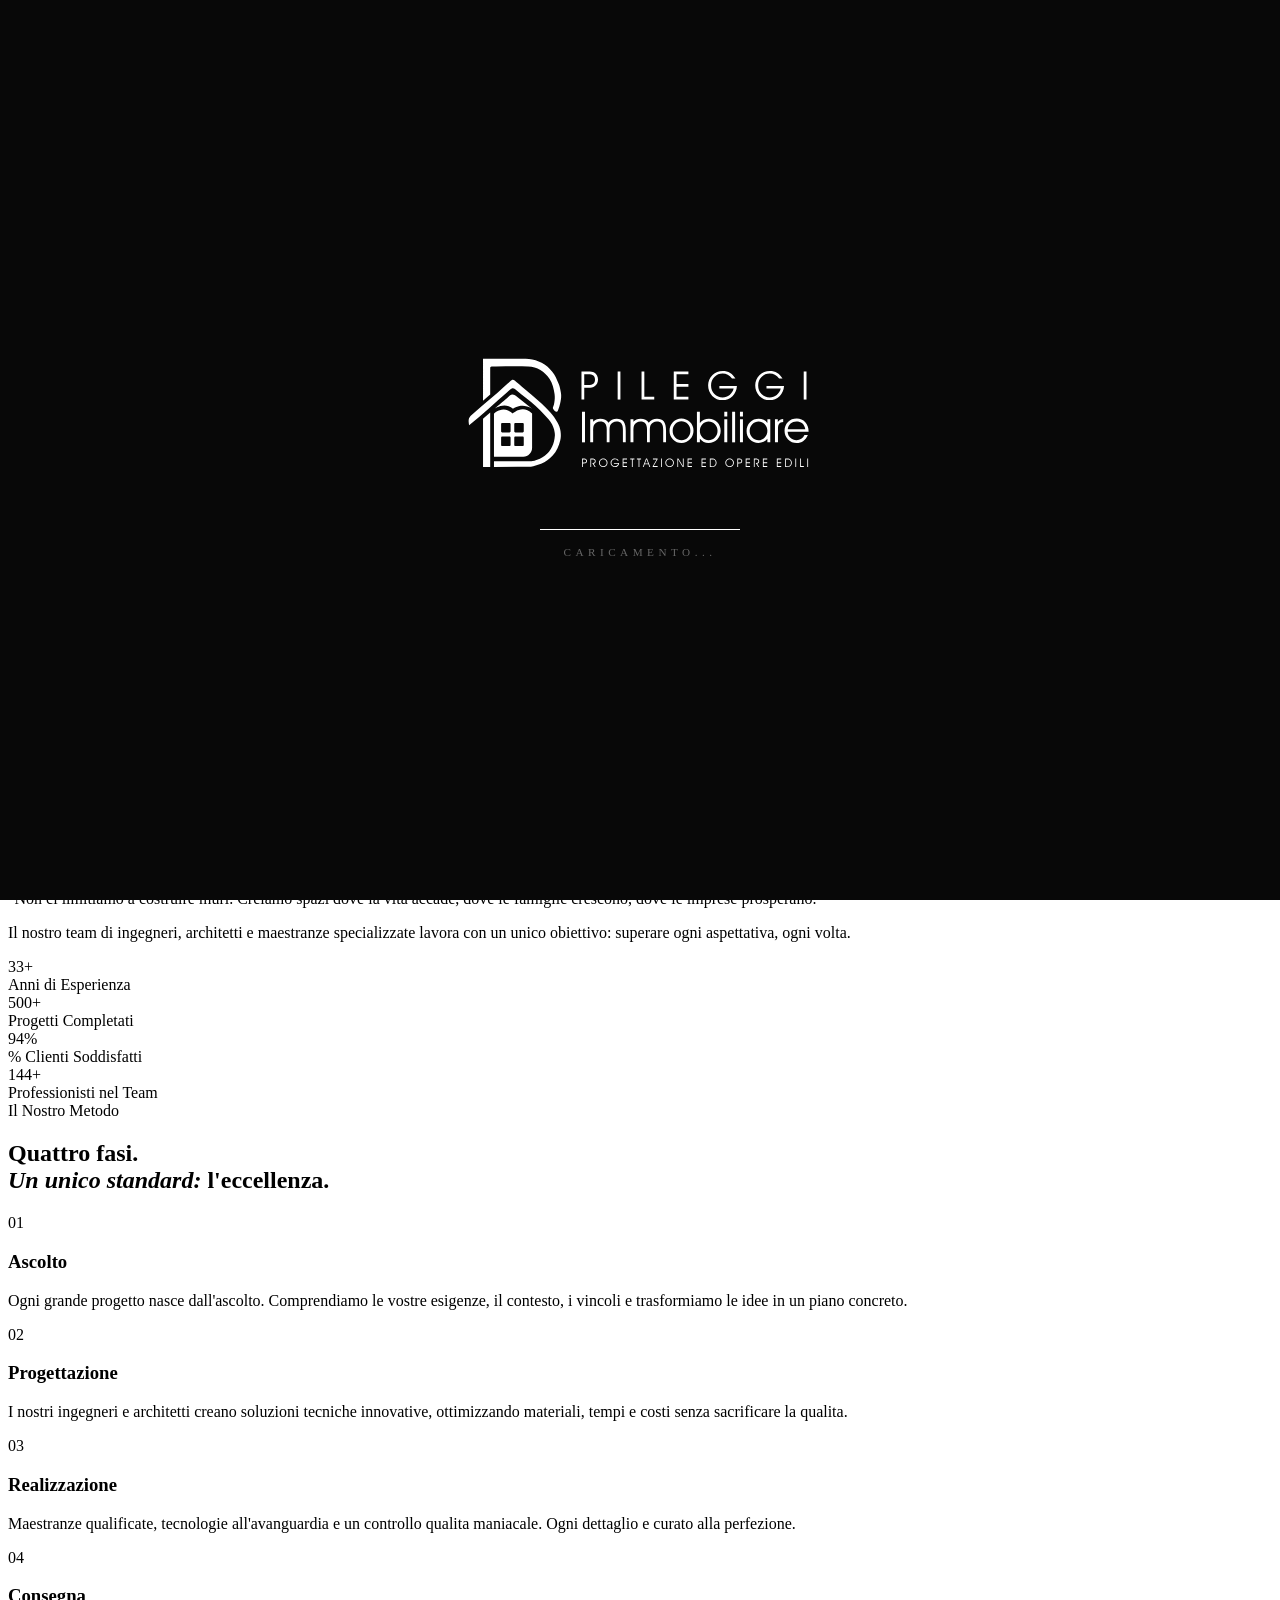
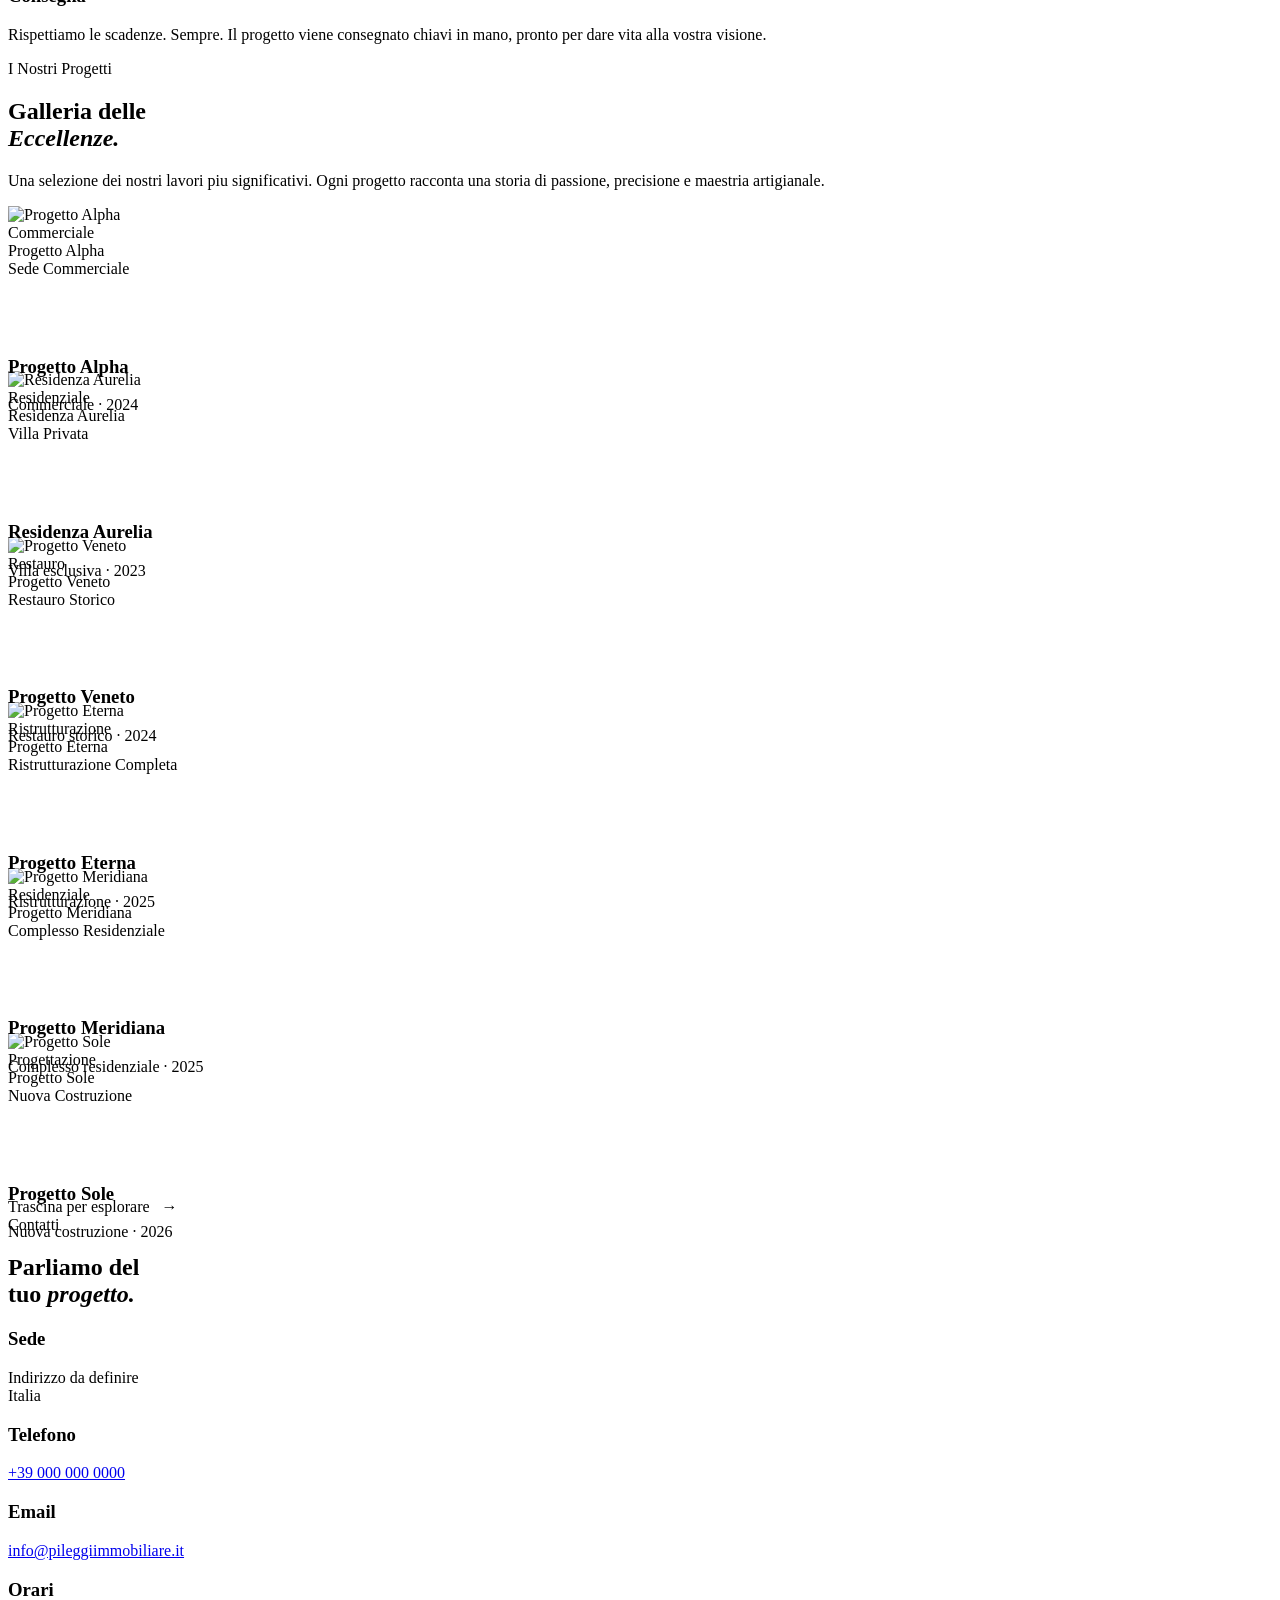
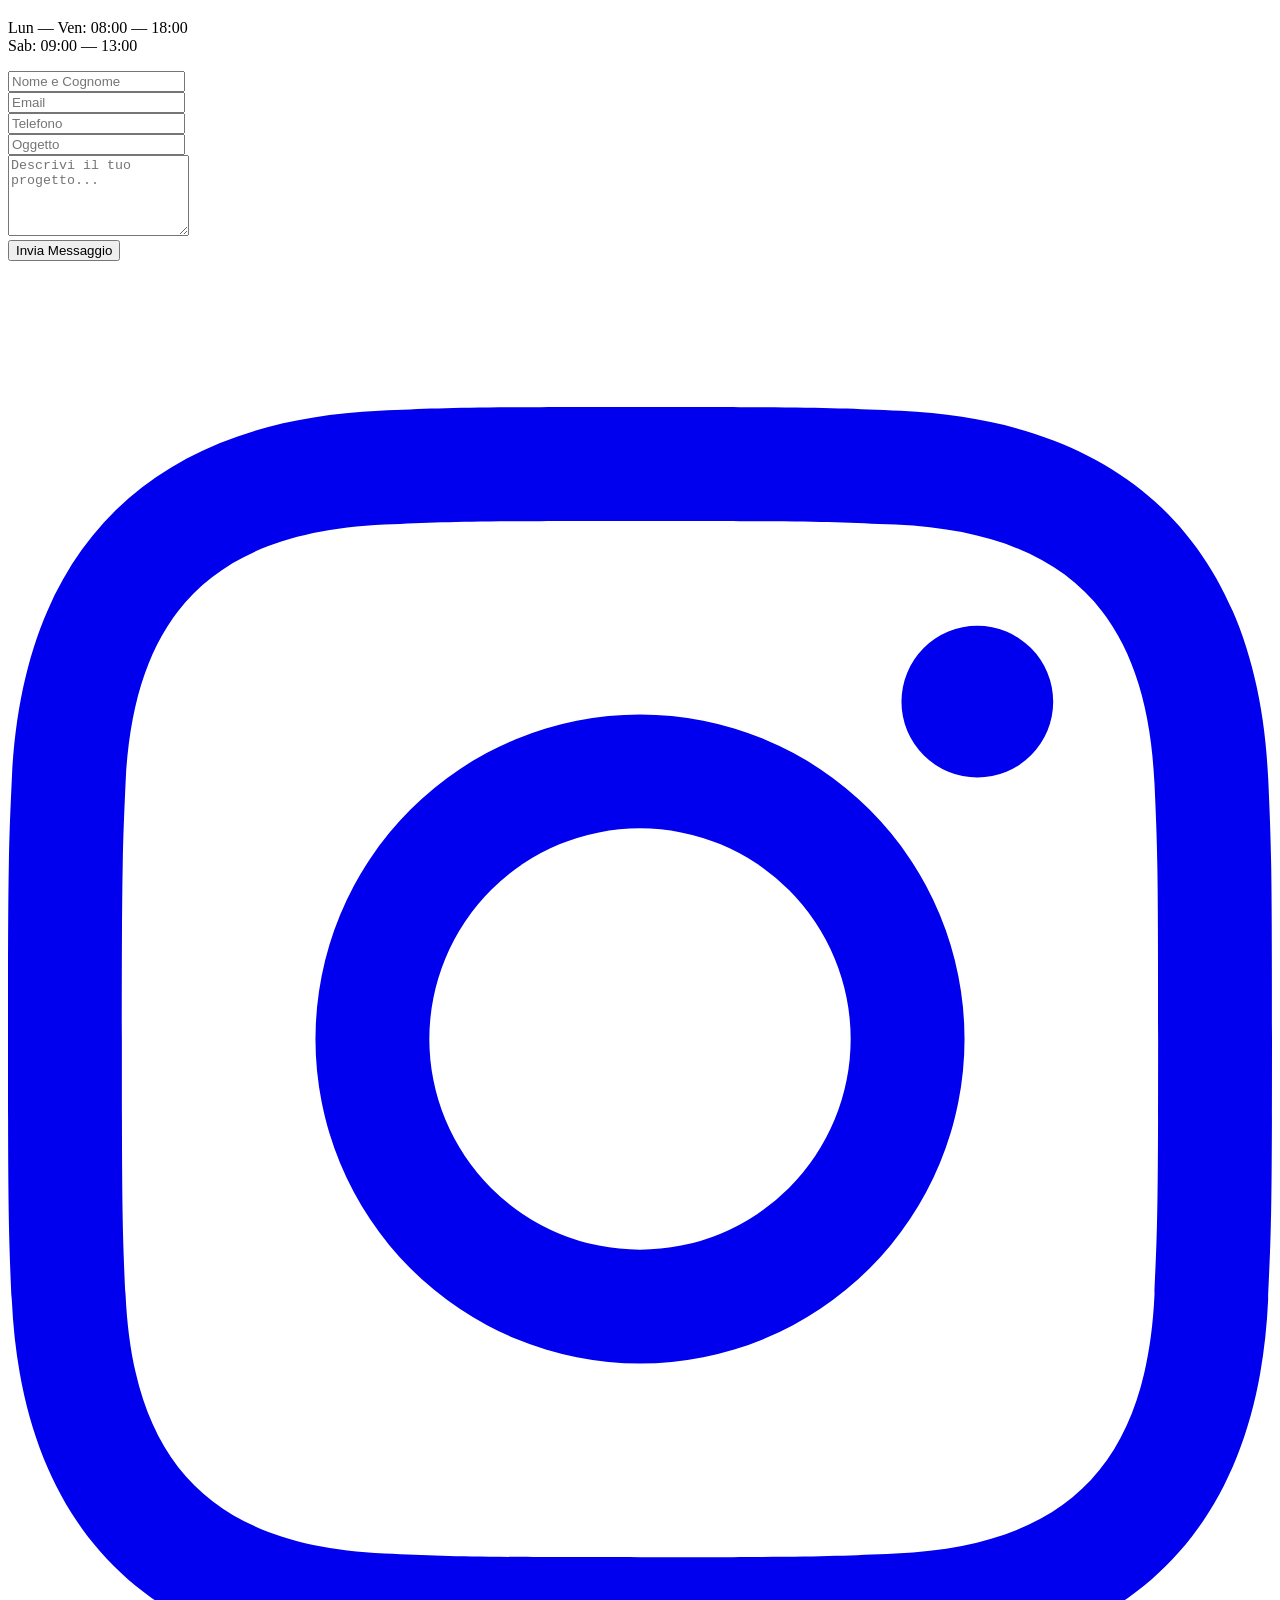
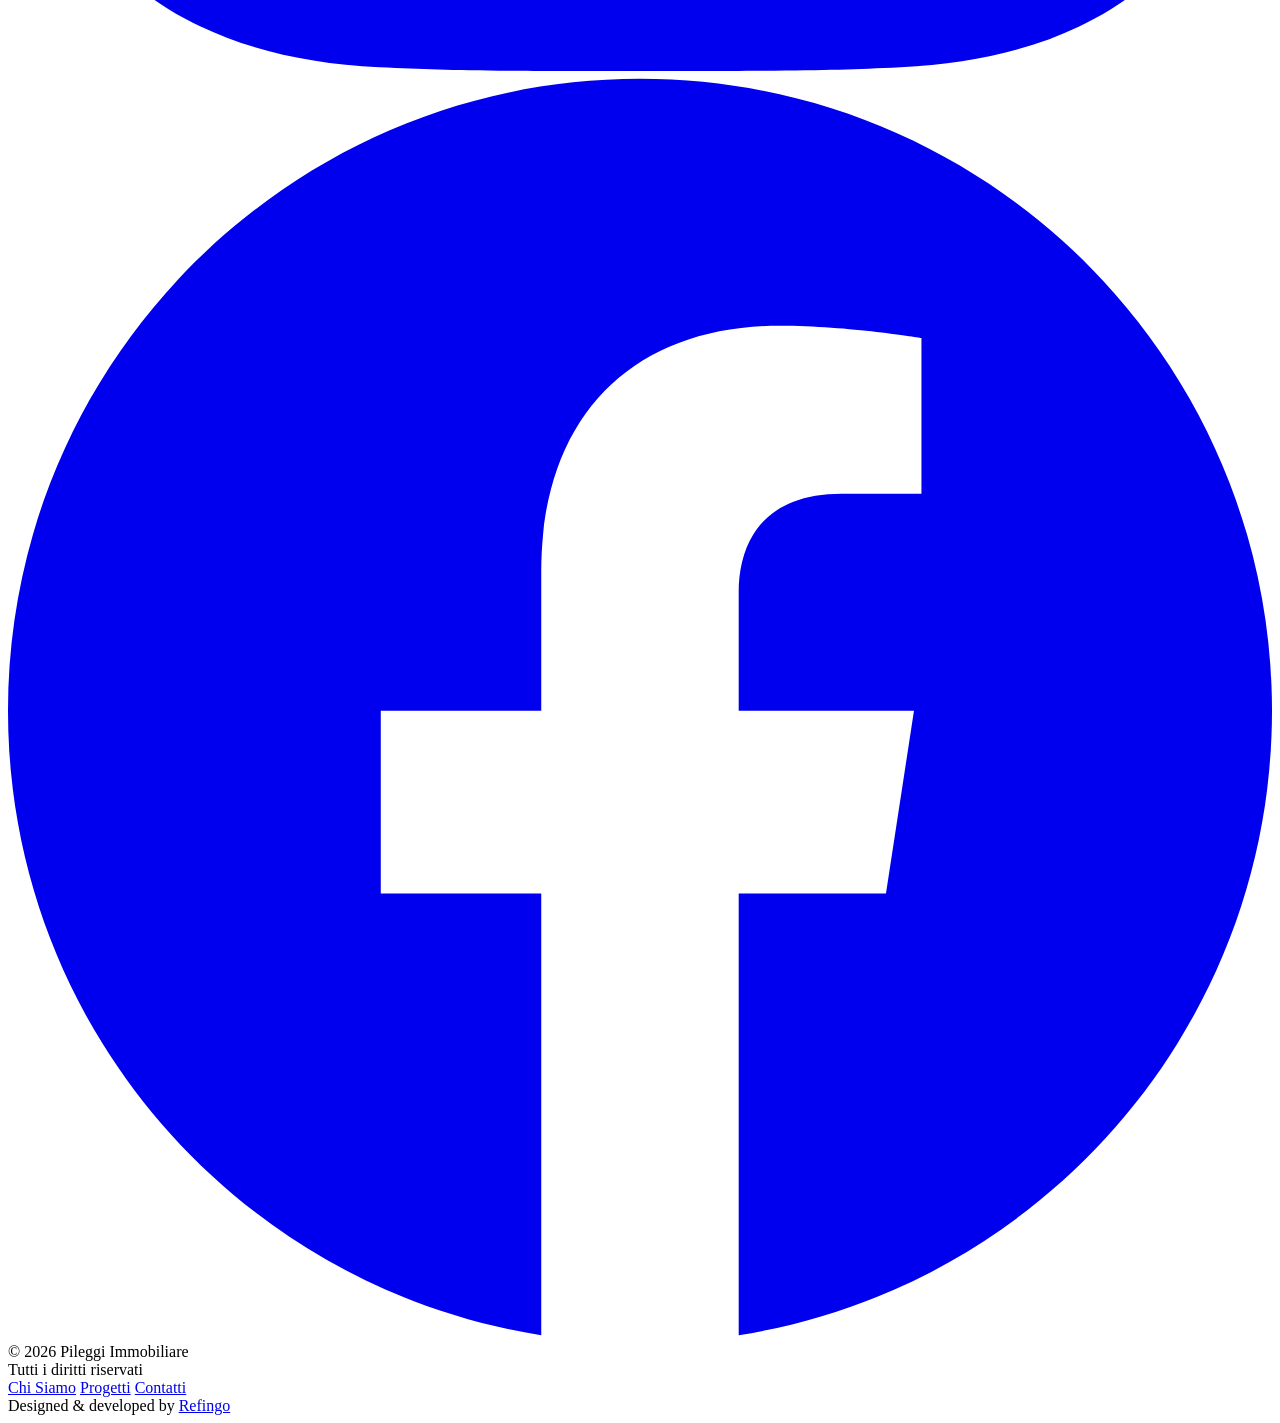
==== commit f6ba8382: "Aggiunge logo vettoriale, pagina collabora e materiali di raccolta testi Aggiornamenti a stile, mark" ====
--- a/index.html
+++ b/index.html
@@ -5,7 +5,7 @@
     <meta name="viewport" content="width=device-width, initial-scale=1.0">
     <title>Pileggi Immobiliare | Progettazione ed Opere Edili</title>
     <meta name="description" content="Pileggi Immobiliare - Progettazione ed Opere Edili. Costruzioni, ristrutturazioni e progettazione di eccellenza.">
-    <link href="https://fonts.googleapis.com/css2?family=Cormorant+Garamond:ital,wght@0,300;0,400;0,500;0,600;0,700;1,300;1,400;1,600&family=Outfit:wght@200;300;400;500;600;700&display=swap" rel="stylesheet">
+    <link href="https://fonts.googleapis.com/css2?family=Cormorant+Garamond:ital,wght@0,300;0,400;0,500;0,600;0,700;1,300;1,400;1,600&family=Josefin+Sans:wght@100;200;300;400;500;600;700&display=swap" rel="stylesheet">
     <script src="https://cdn.tailwindcss.com"></script>
     <script>
         tailwind.config = {
@@ -19,7 +19,7 @@
                     },
                     fontFamily: {
                         heading: ['"Cormorant Garamond"', 'serif'],
-                        body: ['"Outfit"', 'sans-serif'],
+                        body: ['"Josefin Sans"', 'sans-serif'],
                     },
                 }
             }
@@ -38,21 +38,21 @@
 
 <!-- LOADING SCREEN -->
 <div class="loader" id="loader">
-    <div class="loader-logo">Pileggi <span class="font-semibold">Immobiliare</span></div>
+    <div class="loader-logo"><img src="assets/logo/logo_bianco_clean.svg" alt="Pileggi Immobiliare" class="h-16 md:h-20 w-auto mx-auto"></div>
     <div class="loader-bar"></div>
     <div class="loader-counter" id="loaderCounter">Caricamento...</div>
 </div>
 
 <!-- ═══════════ NAVIGATION ═══════════ -->
-<nav id="nav" class="fixed top-0 left-0 right-0 z-[9000] flex items-center justify-between px-6 py-5 md:px-12 transition-all duration-500">
-    <a href="#home" class="font-heading text-xl md:text-2xl font-light tracking-[0.2em] uppercase text-white no-underline">
-        Pileggi<span class="font-semibold"> Immobiliare</span>
+<nav id="nav" class="fixed top-0 left-0 right-0 z-[9600] flex items-center justify-between px-6 py-5 md:px-12 transition-all duration-500">
+    <a href="#home" class="no-underline">
+        <img src="assets/logo/logo_bianco_clean.svg" alt="Pileggi Immobiliare" class="h-10 md:h-12 w-auto">
     </a>
     <ul class="hidden lg:flex gap-10 list-none">
         <li><a href="#home" class="text-white/70 no-underline text-[0.72rem] tracking-[0.25em] uppercase font-normal hover:text-white transition-colors relative after:absolute after:bottom-[-4px] after:left-0 after:w-0 after:h-px after:bg-white hover:after:w-full after:transition-all after:duration-400">Home</a></li>
         <li><a href="#chi-siamo" class="text-white/70 no-underline text-[0.72rem] tracking-[0.25em] uppercase font-normal hover:text-white transition-colors relative after:absolute after:bottom-[-4px] after:left-0 after:w-0 after:h-px after:bg-white hover:after:w-full after:transition-all after:duration-400">Chi Siamo</a></li>
         <li><a href="#galleria" class="text-white/70 no-underline text-[0.72rem] tracking-[0.25em] uppercase font-normal hover:text-white transition-colors relative after:absolute after:bottom-[-4px] after:left-0 after:w-0 after:h-px after:bg-white hover:after:w-full after:transition-all after:duration-400">Progetti</a></li>
-        <li><a href="#collabora" class="text-white/70 no-underline text-[0.72rem] tracking-[0.25em] uppercase font-normal hover:text-white transition-colors relative after:absolute after:bottom-[-4px] after:left-0 after:w-0 after:h-px after:bg-white hover:after:w-full after:transition-all after:duration-400">Collabora con Noi</a></li>
+        <li><a href="collabora.html" class="text-white/70 no-underline text-[0.72rem] tracking-[0.25em] uppercase font-normal hover:text-white transition-colors relative after:absolute after:bottom-[-4px] after:left-0 after:w-0 after:h-px after:bg-white hover:after:w-full after:transition-all after:duration-400">Collabora con Noi</a></li>
         <li><a href="#contatti" class="text-white/70 no-underline text-[0.72rem] tracking-[0.25em] uppercase font-normal hover:text-white transition-colors relative after:absolute after:bottom-[-4px] after:left-0 after:w-0 after:h-px after:bg-white hover:after:w-full after:transition-all after:duration-400">Contatti</a></li>
     </ul>
     <button class="lg:hidden flex flex-col gap-1.5 bg-transparent border-none cursor-none z-[9999] p-2" id="hamburger" aria-label="Menu">
@@ -75,7 +75,7 @@
     <a href="#home" class="font-heading text-4xl text-white no-underline font-light tracking-wider hover:text-gray-300 transition-colors">Home</a>
     <a href="#chi-siamo" class="font-heading text-4xl text-white no-underline font-light tracking-wider hover:text-gray-300 transition-colors">Chi Siamo</a>
     <a href="#galleria" class="font-heading text-4xl text-white no-underline font-light tracking-wider hover:text-gray-300 transition-colors">Progetti</a>
-    <a href="#collabora" class="font-heading text-4xl text-white no-underline font-light tracking-wider hover:text-gray-300 transition-colors">Collabora con Noi</a>
+    <a href="collabora.html" class="font-heading text-4xl text-white no-underline font-light tracking-wider hover:text-gray-300 transition-colors">Collabora con Noi</a>
     <a href="#contatti" class="font-heading text-4xl text-white no-underline font-light tracking-wider hover:text-gray-300 transition-colors">Contatti</a>
 </div>
 
@@ -99,9 +99,6 @@
             trasformiamo le idee in progetti concreti e realizziamo opere
             che durano nel tempo.
         </p>
-        <a href="#chi-siamo" class="hero-cta btn-outline inline-block px-10 py-4 border border-white text-white no-underline text-[0.72rem] tracking-[0.3em] uppercase font-medium transition-all duration-500">
-            Scopri chi siamo
-        </a>
     </div>
     <div class="absolute bottom-8 left-1/2 -translate-x-1/2 flex flex-col items-center gap-3 opacity-0" style="animation: fadeInUp 1s ease forwards 3.5s;">
         <span class="text-[0.6rem] tracking-[0.4em] uppercase text-gray-500">Scorri</span>
@@ -178,7 +175,7 @@
 </section>
 
 <!-- ═══════════ METODO ═══════════ -->
-<section class="metodo-line relative py-24 md:py-40 px-6 md:px-12 bg-charcoal-deep">
+<section class="relative py-24 md:py-40 px-6 md:px-12 bg-charcoal-deep">
     <div class="max-w-7xl mx-auto">
         <div class="reveal flex items-center gap-6 text-[0.65rem] tracking-[0.5em] uppercase text-white mb-6">
             <span class="w-10 h-px bg-white"></span> Il Nostro Metodo
@@ -326,59 +323,6 @@
     </div>
 </section>
 
-<!-- ═══════════ COLLABORA CON NOI ═══════════ -->
-<section class="py-24 md:py-40 px-6 md:px-12" id="collabora">
-    <div class="max-w-6xl mx-auto">
-        <div class="reveal flex items-center gap-6 text-[0.65rem] tracking-[0.5em] uppercase text-white mb-6">
-            <span class="w-10 h-px bg-white"></span> Collabora con Noi
-        </div>
-        <h2 class="reveal font-heading text-4xl md:text-5xl lg:text-6xl font-light text-white leading-tight mb-12" style="transition-delay:0.1s">
-            Entra nel <em class="italic text-white">team.</em><br>Costruisci il tuo futuro.
-        </h2>
-        <div class="grid grid-cols-1 lg:grid-cols-2 gap-12 lg:gap-16">
-            <div>
-                <p class="reveal text-base leading-8 text-gray-400 mb-6" style="transition-delay:0.2s">
-                    Cerchiamo persone che condividano la nostra passione
-                    per l'eccellenza. In Pileggi Immobiliare, ogni membro del team e un
-                    protagonista: dal cantiere alla sala riunioni, il tuo contributo
-                    conta.
-                </p>
-                <p class="reveal text-base leading-8 text-gray-400 mb-8" style="transition-delay:0.3s">
-                    Offriamo un ambiente di lavoro stimolante, formazione continua
-                    e la possibilita di lavorare su progetti ambiziosi.
-                </p>
-                <div class="reveal flex flex-wrap gap-3" style="transition-delay:0.4s">
-                    <span class="px-5 py-2 border border-white/20 text-[0.72rem] tracking-wider uppercase text-white transition-colors hover:bg-white/10">Formazione Continua</span>
-                    <span class="px-5 py-2 border border-white/20 text-[0.72rem] tracking-wider uppercase text-white transition-colors hover:bg-white/10">Crescita Professionale</span>
-                    <span class="px-5 py-2 border border-white/20 text-[0.72rem] tracking-wider uppercase text-white transition-colors hover:bg-white/10">Ambiente Meritocratico</span>
-                </div>
-            </div>
-            <form id="collabora-form" class="flex flex-col gap-4">
-                <div class="reveal grid grid-cols-1 sm:grid-cols-2 gap-4" style="transition-delay:0.15s">
-                    <input name="name" type="text" placeholder="Nome e Cognome" required class="w-full px-5 py-4 bg-white/[0.03] border border-white/[0.08] text-white font-body text-sm font-light outline-none transition-colors focus:border-white placeholder:text-gray-500">
-                    <input name="phone" type="tel" placeholder="Telefono" required class="w-full px-5 py-4 bg-white/[0.03] border border-white/[0.08] text-white font-body text-sm font-light outline-none transition-colors focus:border-white placeholder:text-gray-500">
-                </div>
-                <div class="reveal" style="transition-delay:0.2s">
-                    <input name="email" type="email" placeholder="Email" required class="w-full px-5 py-4 bg-white/[0.03] border border-white/[0.08] text-white font-body text-sm font-light outline-none transition-colors focus:border-white placeholder:text-gray-500">
-                </div>
-                <div class="reveal" style="transition-delay:0.25s">
-                    <textarea name="message" rows="4" placeholder="Messaggio / Presentazione..." required class="w-full px-5 py-4 bg-white/[0.03] border border-white/[0.08] text-white font-body text-sm font-light outline-none transition-colors focus:border-white placeholder:text-gray-500 resize-none"></textarea>
-                </div>
-                <div class="reveal" style="transition-delay:0.3s">
-                    <input type="file" accept=".pdf,.doc,.docx" class="text-gray-500 text-sm">
-                    <small class="block mt-1 text-gray-500 text-xs">Allega il tuo CV (PDF, DOC)</small>
-                </div>
-                <input name="_hp" style="display:none" tabindex="-1" autocomplete="off">
-                <input name="subject" type="hidden" value="Candidatura - Collabora con Noi">
-                <button type="submit" class="reveal btn-outline self-start px-10 py-4 bg-transparent border border-white text-white font-body text-[0.72rem] tracking-[0.3em] uppercase font-medium cursor-none transition-all duration-500" style="transition-delay:0.35s">
-                    Invia Candidatura
-                </button>
-                <div id="collabora-form-status" class="text-sm mt-2"></div>
-            </form>
-        </div>
-    </div>
-</section>
-
 <!-- ═══════════ CONTATTI ═══════════ -->
 <section class="py-24 md:py-40 px-6 md:px-12 bg-charcoal-deep" id="contatti">
     <div class="max-w-6xl mx-auto grid grid-cols-1 lg:grid-cols-2 gap-12 lg:gap-24 items-start">
@@ -434,16 +378,42 @@
 </section>
 
 <!-- ═══════════ FOOTER ═══════════ -->
-<footer class="py-10 px-6 md:px-12 border-t border-white/5">
-    <div class="max-w-7xl mx-auto flex flex-col md:flex-row items-center justify-between gap-6 text-center md:text-left">
-        <div class="font-heading text-lg font-light tracking-[0.2em] uppercase text-white">
-            Pileggi<span class="font-semibold"> Immobiliare</span>
-        </div>
-        <div class="flex gap-8">
-            <a href="https://instagram.com" target="_blank" rel="noopener" class="text-gray-500 no-underline text-xs tracking-wider uppercase hover:text-white transition-colors">Instagram</a>
-            <a href="https://facebook.com" target="_blank" rel="noopener" class="text-gray-500 no-underline text-xs tracking-wider uppercase hover:text-white transition-colors">Facebook</a>
-        </div>
-        <div class="text-[0.65rem] text-white/20 tracking-[0.2em] uppercase">&copy; 2026 Pileggi Immobiliare — Tutti i diritti riservati</div>
+<footer class="border-t border-white/5">
+    <div class="max-w-7xl mx-auto px-6 md:px-12 py-16">
+        <!-- Top: Logo + Social -->
+        <div class="flex flex-col md:flex-row items-center justify-between gap-10 mb-12">
+            <div class="text-center md:text-left">
+                <img src="assets/logo/logo_bianco_clean.svg" alt="Pileggi Immobiliare" class="h-14 w-auto mx-auto md:mx-0">
+            </div>
+            <div class="flex items-center gap-6">
+                <!-- Instagram -->
+                <a href="https://instagram.com" target="_blank" rel="noopener" class="group w-12 h-12 border border-white/10 rounded-full flex items-center justify-center hover:border-white/40 hover:bg-white/5 transition-all duration-300" aria-label="Instagram">
+                    <svg class="w-5 h-5 text-gray-500 group-hover:text-white transition-colors" fill="currentColor" viewBox="0 0 24 24">
+                        <path d="M12 2.163c3.204 0 3.584.012 4.85.07 3.252.148 4.771 1.691 4.919 4.919.058 1.265.069 1.645.069 4.849 0 3.205-.012 3.584-.069 4.849-.149 3.225-1.664 4.771-4.919 4.919-1.266.058-1.644.07-4.85.07-3.204 0-3.584-.012-4.849-.07-3.26-.149-4.771-1.699-4.919-4.92-.058-1.265-.07-1.644-.07-4.849 0-3.204.013-3.583.07-4.849.149-3.227 1.664-4.771 4.919-4.919 1.266-.057 1.645-.069 4.849-.069zM12 0C8.741 0 8.333.014 7.053.072 2.695.272.273 2.69.073 7.052.014 8.333 0 8.741 0 12c0 3.259.014 3.668.072 4.948.2 4.358 2.618 6.78 6.98 6.98C8.333 23.986 8.741 24 12 24c3.259 0 3.668-.014 4.948-.072 4.354-.2 6.782-2.618 6.979-6.98.059-1.28.073-1.689.073-4.948 0-3.259-.014-3.667-.072-4.947-.196-4.354-2.617-6.78-6.979-6.98C15.668.014 15.259 0 12 0zm0 5.838a6.162 6.162 0 100 12.324 6.162 6.162 0 000-12.324zM12 16a4 4 0 110-8 4 4 0 010 8zm6.406-11.845a1.44 1.44 0 100 2.881 1.44 1.44 0 000-2.881z"/>
+                    </svg>
+                </a>
+                <!-- Facebook -->
+                <a href="https://facebook.com" target="_blank" rel="noopener" class="group w-12 h-12 border border-white/10 rounded-full flex items-center justify-center hover:border-white/40 hover:bg-white/5 transition-all duration-300" aria-label="Facebook">
+                    <svg class="w-5 h-5 text-gray-500 group-hover:text-white transition-colors" fill="currentColor" viewBox="0 0 24 24">
+                        <path d="M24 12.073c0-6.627-5.373-12-12-12s-12 5.373-12 12c0 5.99 4.388 10.954 10.125 11.854v-8.385H7.078v-3.47h3.047V9.43c0-3.007 1.792-4.669 4.533-4.669 1.312 0 2.686.235 2.686.235v2.953H15.83c-1.491 0-1.956.925-1.956 1.874v2.25h3.328l-.532 3.47h-2.796v8.385C19.612 23.027 24 18.062 24 12.073z"/>
+                    </svg>
+                </a>
+            </div>
+        </div>
+        <!-- Divider -->
+        <div class="w-full h-px bg-white/5 mb-8"></div>
+        <!-- Bottom: Copyright + Links + Credits -->
+        <div class="flex flex-col items-center gap-4 sm:flex-row sm:justify-between">
+            <div class="text-[0.65rem] text-white/20 tracking-[0.2em] uppercase text-center sm:text-left">&copy; 2026 Pileggi Immobiliare<br class="sm:hidden"> Tutti i diritti riservati</div>
+            <div class="flex gap-6">
+                <a href="#chi-siamo" class="text-white/20 no-underline text-[0.65rem] tracking-wider uppercase hover:text-white/50 transition-colors">Chi Siamo</a>
+                <a href="#galleria" class="text-white/20 no-underline text-[0.65rem] tracking-wider uppercase hover:text-white/50 transition-colors">Progetti</a>
+                <a href="#contatti" class="text-white/20 no-underline text-[0.65rem] tracking-wider uppercase hover:text-white/50 transition-colors">Contatti</a>
+            </div>
+        </div>
+        <div class="mt-6 pb-6 text-center">
+            <span class="text-[0.65rem] text-white/30 tracking-[0.15em]">Designed &amp; developed by <a href="https://refingo.it" target="_blank" rel="noopener" class="text-white/40 no-underline hover:text-white/60 transition-colors">Refingo</a></span>
+        </div>
     </div>
 </footer>
 
--- a/css/style.css
+++ b/css/style.css
@@ -72,6 +72,8 @@
     letter-spacing: 0.2em;
     text-transform: uppercase;
     color: white;
+    text-align: center;
+    padding: 0 1.5rem;
     opacity: 0;
     transform: translateY(20px);
     animation: loaderReveal 1s ease forwards 0.3s;
@@ -212,15 +214,6 @@
 }
 .stat-card:hover::before { transform: scaleX(1); }
 
-/* ═══════════ METODO TOP LINE ═══════════ */
-.metodo-line::before {
-    content: '';
-    position: absolute;
-    top: 0; left: 50%;
-    transform: translateX(-50%);
-    width: 1px; height: 120px;
-    background: linear-gradient(to bottom, white, transparent);
-}
 
 /* ═══════════ MOBILE: hide custom cursor ═══════════ */
 @media (max-width: 768px) {
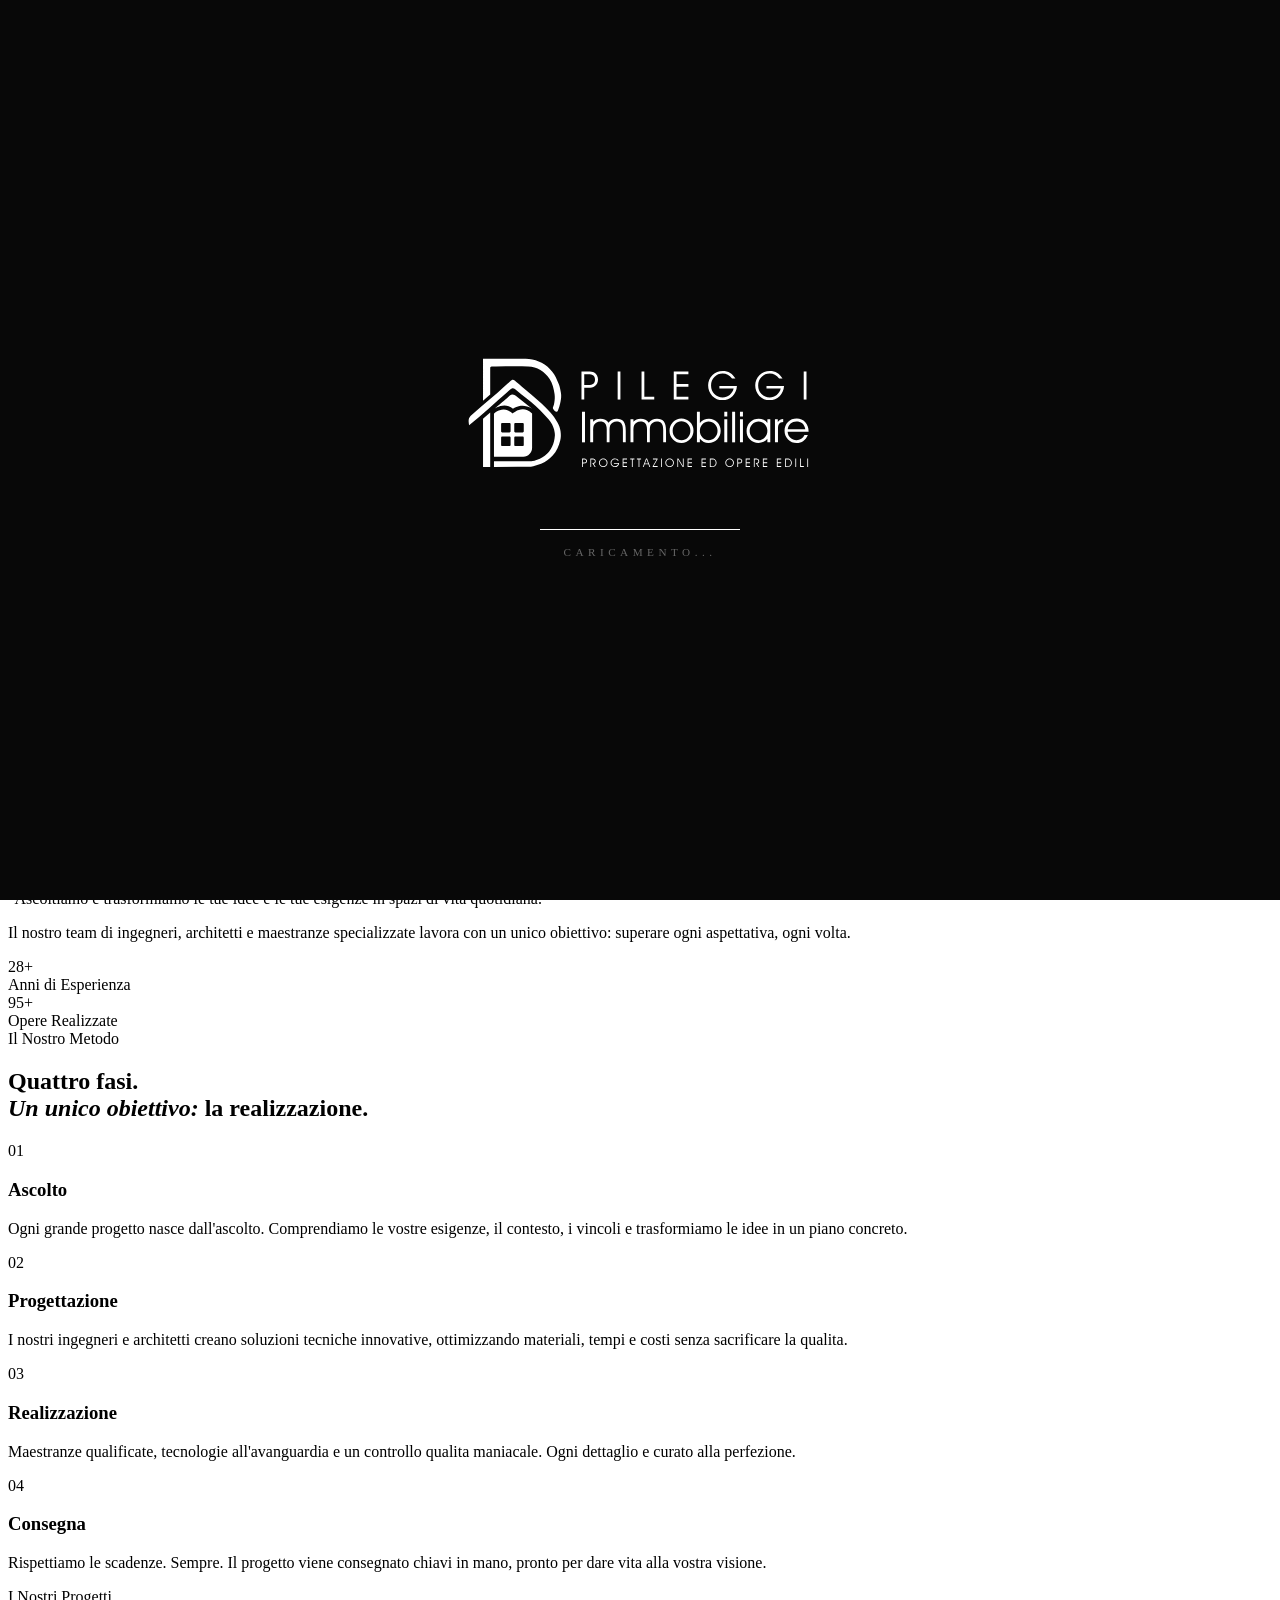
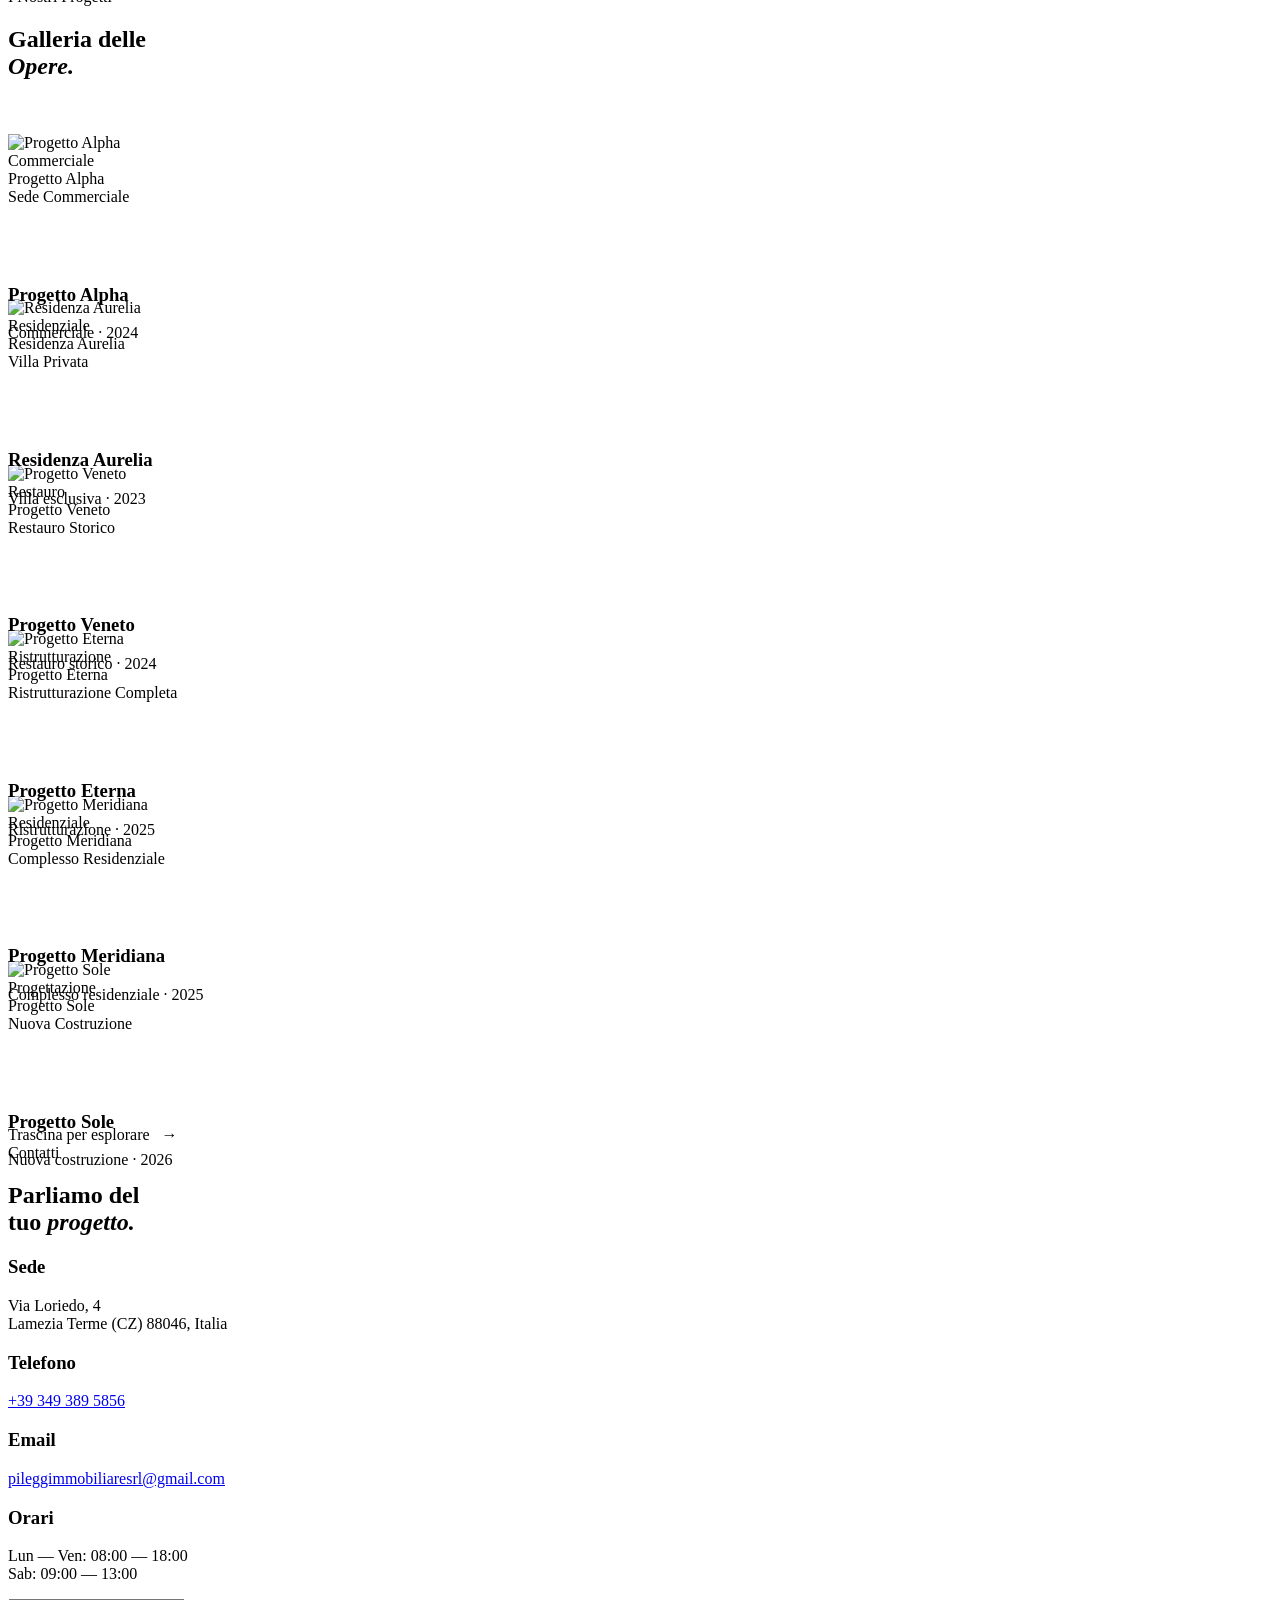
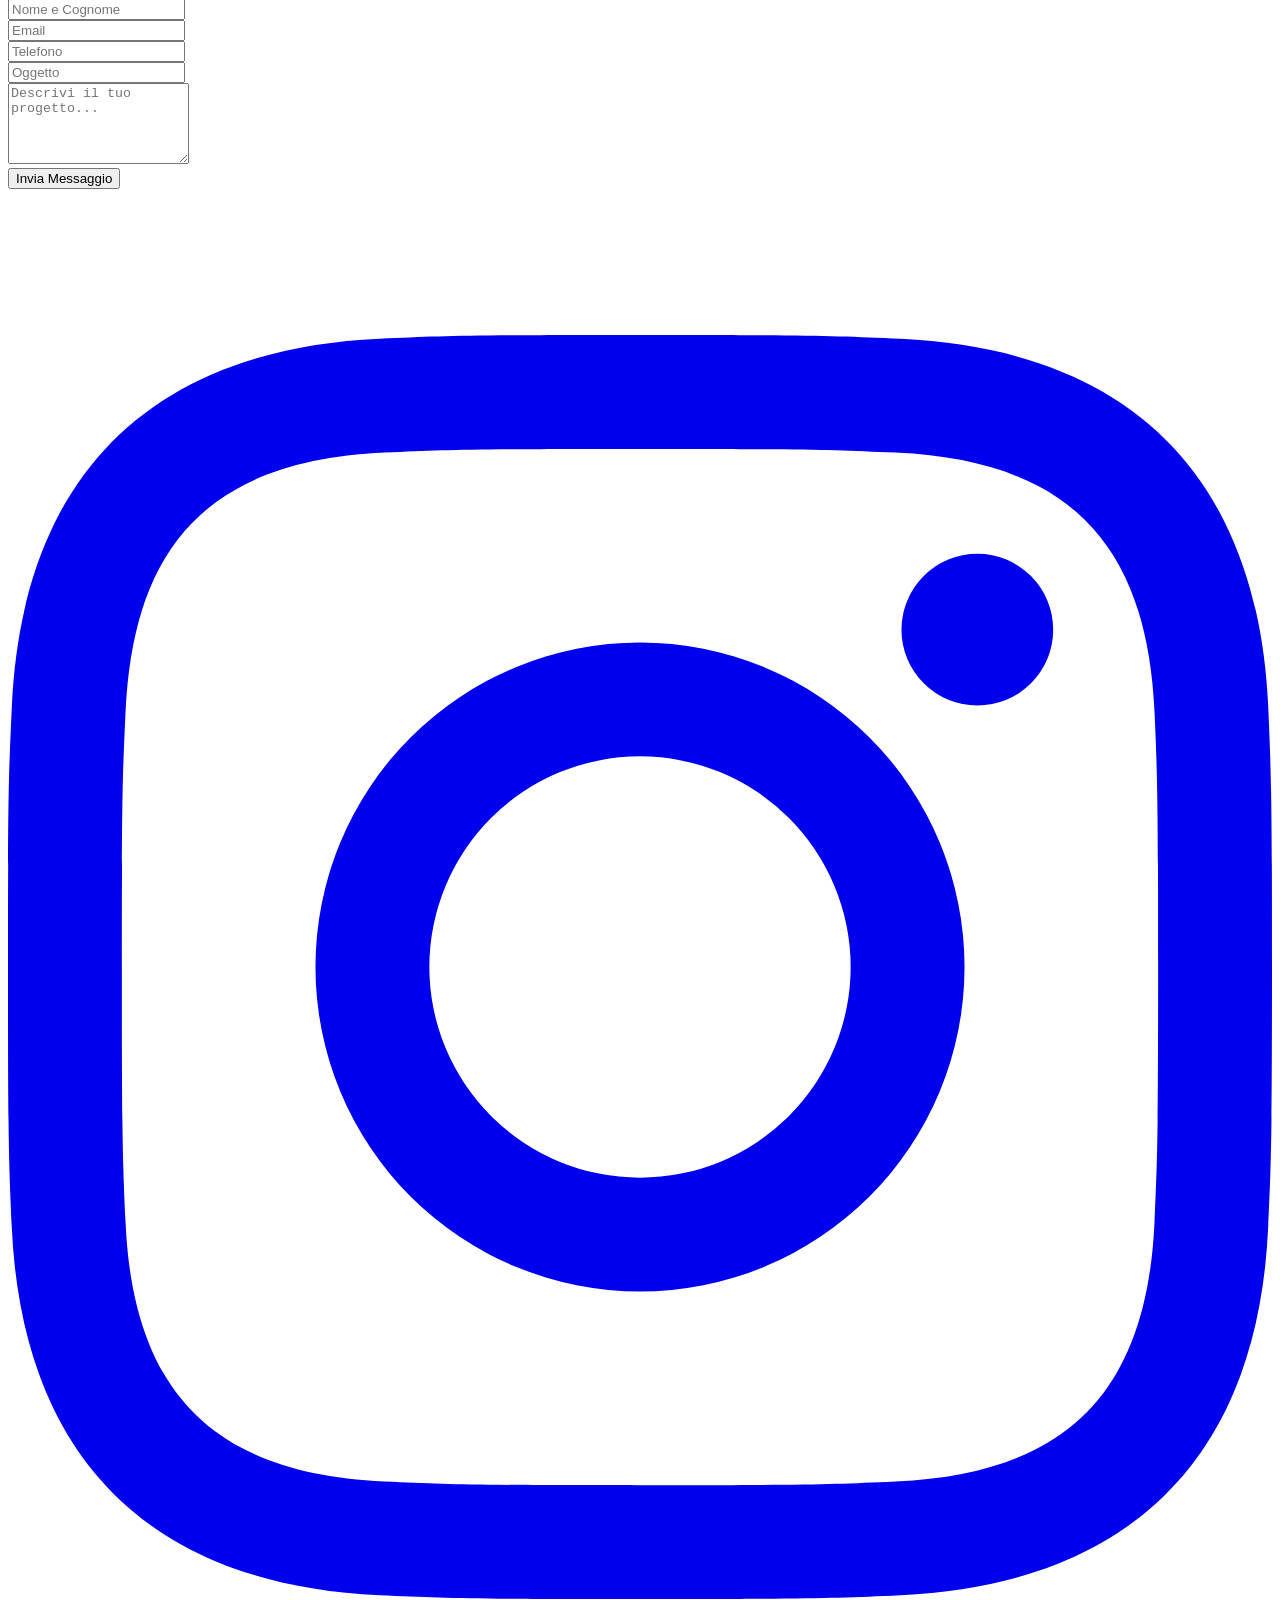
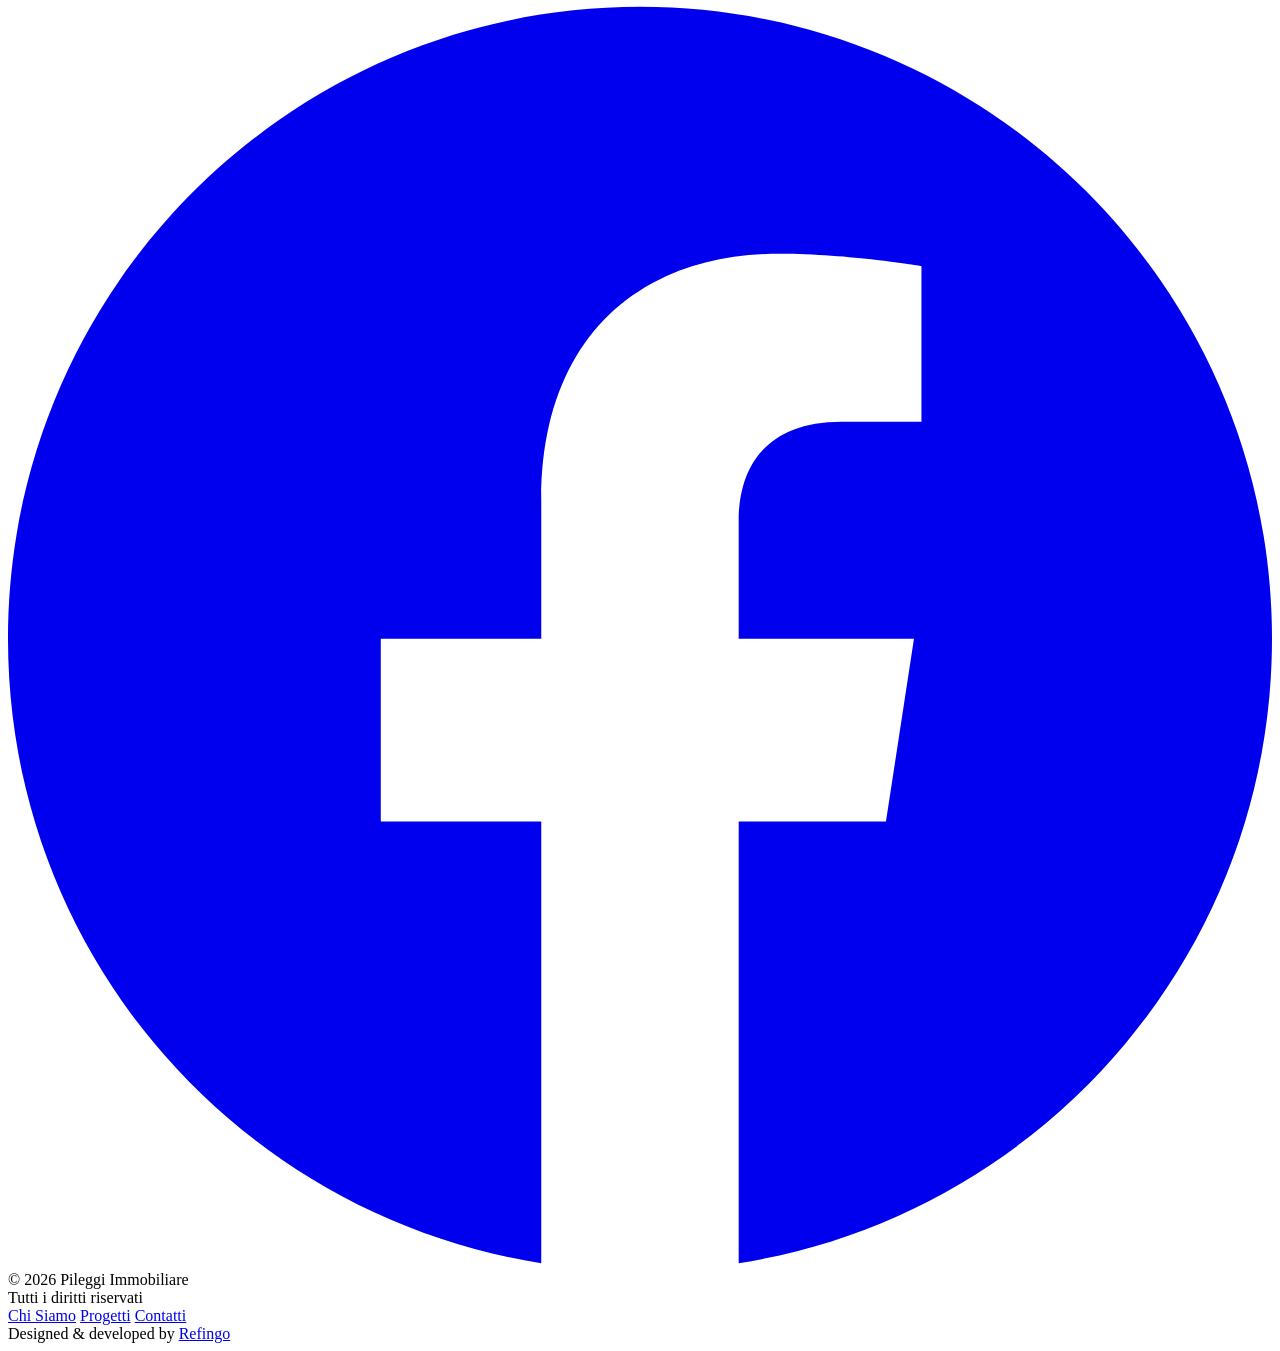
==== commit 2e8df7cf: "Smooth scroll inerziale, palette sabbia e correzioni testi - Menu mobile: font Josefin Sans uppercas" ====
--- a/index.html
+++ b/index.html
@@ -72,11 +72,11 @@
 
 <!-- MOBILE MENU -->
 <div id="mobileMenu" class="fixed inset-0 bg-charcoal-deep/[0.97] backdrop-blur-[30px] z-[9500] flex items-center justify-center flex-col gap-10 opacity-0 invisible transition-all duration-500">
-    <a href="#home" class="font-heading text-4xl text-white no-underline font-light tracking-wider hover:text-gray-300 transition-colors">Home</a>
-    <a href="#chi-siamo" class="font-heading text-4xl text-white no-underline font-light tracking-wider hover:text-gray-300 transition-colors">Chi Siamo</a>
-    <a href="#galleria" class="font-heading text-4xl text-white no-underline font-light tracking-wider hover:text-gray-300 transition-colors">Progetti</a>
-    <a href="collabora.html" class="font-heading text-4xl text-white no-underline font-light tracking-wider hover:text-gray-300 transition-colors">Collabora con Noi</a>
-    <a href="#contatti" class="font-heading text-4xl text-white no-underline font-light tracking-wider hover:text-gray-300 transition-colors">Contatti</a>
+    <a href="#home" class="font-body text-base md:text-xl text-white no-underline font-light uppercase tracking-[0.5em] hover:text-gray-300 transition-colors">Home</a>
+    <a href="#chi-siamo" class="font-body text-base md:text-xl text-white no-underline font-light uppercase tracking-[0.5em] hover:text-gray-300 transition-colors">Chi Siamo</a>
+    <a href="#galleria" class="font-body text-base md:text-xl text-white no-underline font-light uppercase tracking-[0.5em] hover:text-gray-300 transition-colors">Progetti</a>
+    <a href="collabora.html" class="font-body text-base md:text-xl text-white no-underline font-light uppercase tracking-[0.5em] hover:text-gray-300 transition-colors">Collabora con Noi</a>
+    <a href="#contatti" class="font-body text-base md:text-xl text-white no-underline font-light uppercase tracking-[0.5em] hover:text-gray-300 transition-colors">Contatti</a>
 </div>
 
 <!-- ═══════════ HERO ═══════════ -->
@@ -88,10 +88,10 @@
     <div class="relative z-10 text-center max-w-4xl px-6 flex flex-col items-center">
         <div class="hero-tag text-[0.7rem] tracking-[0.6em] uppercase text-white mb-6">Progettazione ed Opere Edili</div>
         <h1 class="hero-title font-heading text-6xl sm:text-7xl md:text-8xl lg:text-9xl font-light leading-none text-white mb-4">
-            <span class="word">Costruiamo</span>
-            <span class="word"> il</span>
+            <span class="word">Spazio</span>
+            <span class="word"> e</span>
             <br>
-            <span class="word"><em class="italic font-semibold">Futuro.</em></span>
+            <span class="word"><em class="italic font-semibold">Materia.</em></span>
         </h1>
         <div class="hero-line w-0 mx-auto"></div>
         <p class="hero-sub text-base md:text-lg max-w-xl leading-relaxed font-light text-white/70 mb-8">
@@ -107,22 +107,22 @@
 </section>
 
 <!-- ═══════════ MARQUEE ═══════════ -->
-<div class="py-12 overflow-hidden border-y border-white/5">
+<div class="py-12 overflow-hidden border-y border-[#d4c4aa]/20">
     <div class="marquee-track">
-        <div class="font-heading text-4xl md:text-6xl font-light text-white/[0.06] whitespace-nowrap px-8 uppercase tracking-wider">
-            Progettazione <span class="inline-block w-2 h-2 bg-white rounded-full mx-8 align-middle opacity-40"></span>
-            Ristrutturazioni <span class="inline-block w-2 h-2 bg-white rounded-full mx-8 align-middle opacity-40"></span>
-            Opere Edili <span class="inline-block w-2 h-2 bg-white rounded-full mx-8 align-middle opacity-40"></span>
-            Residenziale <span class="inline-block w-2 h-2 bg-white rounded-full mx-8 align-middle opacity-40"></span>
-            Commerciale <span class="inline-block w-2 h-2 bg-white rounded-full mx-8 align-middle opacity-40"></span>
+        <div class="font-heading text-4xl md:text-6xl font-light text-[#d4c4aa]/[0.55] whitespace-nowrap px-8 uppercase tracking-wider">
+            Progettazione <span class="inline-block w-2 h-2 bg-[#d4c4aa] rounded-full mx-8 align-middle opacity-60"></span>
+            Ristrutturazioni <span class="inline-block w-2 h-2 bg-[#d4c4aa] rounded-full mx-8 align-middle opacity-60"></span>
+            Opere Edili <span class="inline-block w-2 h-2 bg-[#d4c4aa] rounded-full mx-8 align-middle opacity-60"></span>
+            Residenziale <span class="inline-block w-2 h-2 bg-[#d4c4aa] rounded-full mx-8 align-middle opacity-60"></span>
+            Commerciale <span class="inline-block w-2 h-2 bg-[#d4c4aa] rounded-full mx-8 align-middle opacity-60"></span>
             Restauro
         </div>
-        <div class="font-heading text-4xl md:text-6xl font-light text-white/[0.06] whitespace-nowrap px-8 uppercase tracking-wider">
-            Progettazione <span class="inline-block w-2 h-2 bg-white rounded-full mx-8 align-middle opacity-40"></span>
-            Ristrutturazioni <span class="inline-block w-2 h-2 bg-white rounded-full mx-8 align-middle opacity-40"></span>
-            Opere Edili <span class="inline-block w-2 h-2 bg-white rounded-full mx-8 align-middle opacity-40"></span>
-            Residenziale <span class="inline-block w-2 h-2 bg-white rounded-full mx-8 align-middle opacity-40"></span>
-            Commerciale <span class="inline-block w-2 h-2 bg-white rounded-full mx-8 align-middle opacity-40"></span>
+        <div class="font-heading text-4xl md:text-6xl font-light text-[#d4c4aa]/[0.55] whitespace-nowrap px-8 uppercase tracking-wider">
+            Progettazione <span class="inline-block w-2 h-2 bg-[#d4c4aa] rounded-full mx-8 align-middle opacity-60"></span>
+            Ristrutturazioni <span class="inline-block w-2 h-2 bg-[#d4c4aa] rounded-full mx-8 align-middle opacity-60"></span>
+            Opere Edili <span class="inline-block w-2 h-2 bg-[#d4c4aa] rounded-full mx-8 align-middle opacity-60"></span>
+            Residenziale <span class="inline-block w-2 h-2 bg-[#d4c4aa] rounded-full mx-8 align-middle opacity-60"></span>
+            Commerciale <span class="inline-block w-2 h-2 bg-[#d4c4aa] rounded-full mx-8 align-middle opacity-60"></span>
             Restauro
         </div>
     </div>
@@ -139,14 +139,15 @@
                 Dove la <em class="italic text-white">visione</em><br>incontra la struttura.
             </h2>
             <p class="reveal text-base leading-8 text-gray-400 mb-6" style="transition-delay:0.2s">
-                Pileggi Immobiliare e sinonimo di eccellenza nel settore
-                dell'edilizia. Ogni progetto che affrontiamo non e solo una
-                costruzione, ma una dichiarazione di intenti: qualita senza compromessi,
-                innovazione costante e un rispetto profondo per il territorio.
+                Pileggi Immobiliare nasce come azienda di famiglia ed è presente
+                sul territorio da tre generazioni. È sinonimo di eccellenza nel
+                settore dell'edilizia e in ogni progetto portiamo avanti relazioni,
+                conoscenze, innovazione e tradizione con impegno costante e
+                meticoloso per creare spazi, strutture che durano nel tempo.
             </p>
             <div class="reveal font-heading text-2xl text-white font-normal leading-relaxed border-l-2 border-white pl-8 my-10" style="transition-delay:0.3s">
-                "Non ci limitiamo a costruire muri. Creiamo spazi dove la vita
-                accade, dove le famiglie crescono, dove le imprese prosperano."
+                "Ascoltiamo e trasformiamo le tue idee e le tue esigenze in spazi
+                di vita quotidiana."
             </div>
             <p class="reveal text-base leading-8 text-gray-400" style="transition-delay:0.4s">
                 Il nostro team di ingegneri, architetti e maestranze specializzate
@@ -155,20 +156,12 @@
         </div>
         <div class="grid grid-cols-2 gap-4 md:gap-6">
             <div class="stat-card reveal relative overflow-hidden bg-white/[0.02] backdrop-blur-xl border border-white/[0.06] p-6 md:p-8 transition-all duration-500 hover:border-white/20 hover:bg-white/[0.04] hover:-translate-y-1" style="transition-delay:0.15s">
-                <div class="font-heading text-4xl md:text-5xl font-semibold text-white leading-none mb-2" data-target="35">0</div>
+                <div class="font-heading text-4xl md:text-5xl font-semibold text-white leading-none mb-2" data-target="30">0</div>
                 <div class="text-[0.72rem] tracking-[0.2em] uppercase text-gray-500">Anni di Esperienza</div>
             </div>
             <div class="stat-card reveal relative overflow-hidden bg-white/[0.02] backdrop-blur-xl border border-white/[0.06] p-6 md:p-8 transition-all duration-500 hover:border-white/20 hover:bg-white/[0.04] hover:-translate-y-1" style="transition-delay:0.25s">
-                <div class="font-heading text-4xl md:text-5xl font-semibold text-white leading-none mb-2" data-target="520">0</div>
-                <div class="text-[0.72rem] tracking-[0.2em] uppercase text-gray-500">Progetti Completati</div>
-            </div>
-            <div class="stat-card reveal relative overflow-hidden bg-white/[0.02] backdrop-blur-xl border border-white/[0.06] p-6 md:p-8 transition-all duration-500 hover:border-white/20 hover:bg-white/[0.04] hover:-translate-y-1" style="transition-delay:0.35s">
-                <div class="font-heading text-4xl md:text-5xl font-semibold text-white leading-none mb-2" data-target="98">0</div>
-                <div class="text-[0.72rem] tracking-[0.2em] uppercase text-gray-500">% Clienti Soddisfatti</div>
-            </div>
-            <div class="stat-card reveal relative overflow-hidden bg-white/[0.02] backdrop-blur-xl border border-white/[0.06] p-6 md:p-8 transition-all duration-500 hover:border-white/20 hover:bg-white/[0.04] hover:-translate-y-1" style="transition-delay:0.45s">
-                <div class="font-heading text-4xl md:text-5xl font-semibold text-white leading-none mb-2" data-target="150">0</div>
-                <div class="text-[0.72rem] tracking-[0.2em] uppercase text-gray-500">Professionisti nel Team</div>
+                <div class="font-heading text-4xl md:text-5xl font-semibold text-white leading-none mb-2" data-target="100">0</div>
+                <div class="text-[0.72rem] tracking-[0.2em] uppercase text-gray-500">Opere Realizzate</div>
             </div>
         </div>
     </div>
@@ -181,7 +174,7 @@
             <span class="w-10 h-px bg-white"></span> Il Nostro Metodo
         </div>
         <h2 class="reveal font-heading text-4xl md:text-5xl lg:text-6xl font-light text-white leading-tight mb-16" style="transition-delay:0.1s">
-            Quattro fasi.<br><em class="italic text-white">Un unico standard:</em> l'eccellenza.
+            Quattro fasi.<br><em class="italic text-white">Un unico obiettivo:</em> la realizzazione.
         </h2>
         <div class="grid grid-cols-1 sm:grid-cols-2 xl:grid-cols-4">
             <div class="reveal p-8 md:p-10 border-b sm:border-r border-white/5 transition-colors duration-500 hover:bg-white/[0.03]" style="transition-delay:0.1s">
@@ -216,7 +209,7 @@
                 <span class="w-10 h-px bg-white"></span> I Nostri Progetti
             </div>
             <h2 class="reveal font-heading text-4xl md:text-5xl lg:text-6xl font-light text-white leading-tight" style="transition-delay:0.1s">
-                Galleria delle<br><em class="italic text-white">Eccellenze.</em>
+                Galleria delle<br><em class="italic text-white">Opere.</em>
             </h2>
         </div>
         <p class="reveal max-w-sm leading-7 text-gray-500" style="transition-delay:0.2s">
@@ -336,15 +329,15 @@
             <div class="reveal space-y-8" style="transition-delay:0.2s">
                 <div>
                     <h3 class="font-heading text-xl text-white font-normal mb-2">Sede</h3>
-                    <p class="text-gray-500 text-sm leading-7">Indirizzo da definire<br>Italia</p>
+                    <p class="text-gray-500 text-sm leading-7">Via Loriedo, 4<br>Lamezia Terme (CZ) 88046, Italia</p>
                 </div>
                 <div>
                     <h3 class="font-heading text-xl text-white font-normal mb-2">Telefono</h3>
-                    <p class="text-sm"><a href="tel:+390000000000" class="text-white no-underline hover:opacity-70 transition-opacity">+39 000 000 0000</a></p>
+                    <p class="text-sm"><a href="tel:+393493895856" class="text-white no-underline hover:opacity-70 transition-opacity">+39 349 389 5856</a></p>
                 </div>
                 <div>
                     <h3 class="font-heading text-xl text-white font-normal mb-2">Email</h3>
-                    <p class="text-sm"><a href="mailto:info@pileggiimmobiliare.it" class="text-white no-underline hover:opacity-70 transition-opacity">info@pileggiimmobiliare.it</a></p>
+                    <p class="text-sm"><a href="mailto:pileggimmobiliaresrl@gmail.com" class="text-white no-underline hover:opacity-70 transition-opacity">pileggimmobiliaresrl@gmail.com</a></p>
                 </div>
                 <div>
                     <h3 class="font-heading text-xl text-white font-normal mb-2">Orari</h3>
@@ -417,6 +410,8 @@
     </div>
 </footer>
 
+<!-- Smooth scroll inerziale -->
+<script src="https://cdn.jsdelivr.net/npm/lenis@1.1.18/dist/lenis.min.js"></script>
 <script src="js/main.js"></script>
 <script src="js/gateway.js"></script>
 
--- a/css/style.css
+++ b/css/style.css
@@ -1,19 +1,37 @@
 /* ═══════════ PILEGGI IMMOBILIARE — CUSTOM STYLES ═══════════ */
 /* Solo animazioni e stili che Tailwind non gestisce nativamente */
+
+/* ═══════════ SMOOTH SCROLL (LENIS) ═══════════ */
+/* Quando Lenis è attivo aggiunge .lenis a <html>: lo scroll nativo va disattivato
+   per non entrare in conflitto con l'interpolazione JS. Senza Lenis (o con
+   prefers-reduced-motion) resta lo smooth scroll nativo definito sotto. */
+html.lenis, html.lenis body { height: auto; }
+.lenis.lenis-smooth { scroll-behavior: auto !important; }
+.lenis.lenis-smooth [data-lenis-prevent] { overscroll-behavior: contain; }
+.lenis.lenis-stopped { overflow: hidden; }
+
+/* Offset per la navbar fissa quando si salta a una sezione (fallback senza Lenis) */
+section[id] { scroll-margin-top: 90px; }
+
+/* ═══════════ SELEZIONE TESTO ═══════════ */
+/* Sabbia #d4c4aa (stesso accento della striscia) su testo carboncino:
+   contrasto alto e leggibile sia sul fondo scuro che sulle immagini. */
+::selection { background: #d4c4aa; color: #0F0F0F; text-shadow: none; }
+::-moz-selection { background: #d4c4aa; color: #0F0F0F; text-shadow: none; }
 
 /* ═══════════ SCROLLBAR ═══════════ */
 html {
     scroll-behavior: smooth;
     scrollbar-width: thin;
-    scrollbar-color: #999 #080808;
+    scrollbar-color: #d4c4aa #080808;
 }
 ::-webkit-scrollbar { width: 6px; }
 ::-webkit-scrollbar-track { background: #080808; }
 ::-webkit-scrollbar-thumb {
-    background: linear-gradient(to bottom, #ccc, #fff);
+    background: linear-gradient(to bottom, #bda98a, #d4c4aa);
     border-radius: 3px;
 }
-::-webkit-scrollbar-thumb:hover { background: #e8e8e8; }
+::-webkit-scrollbar-thumb:hover { background: #e2d6c1; }
 
 /* ═══════════ CUSTOM CURSOR ═══════════ */
 .cursor-dot {
